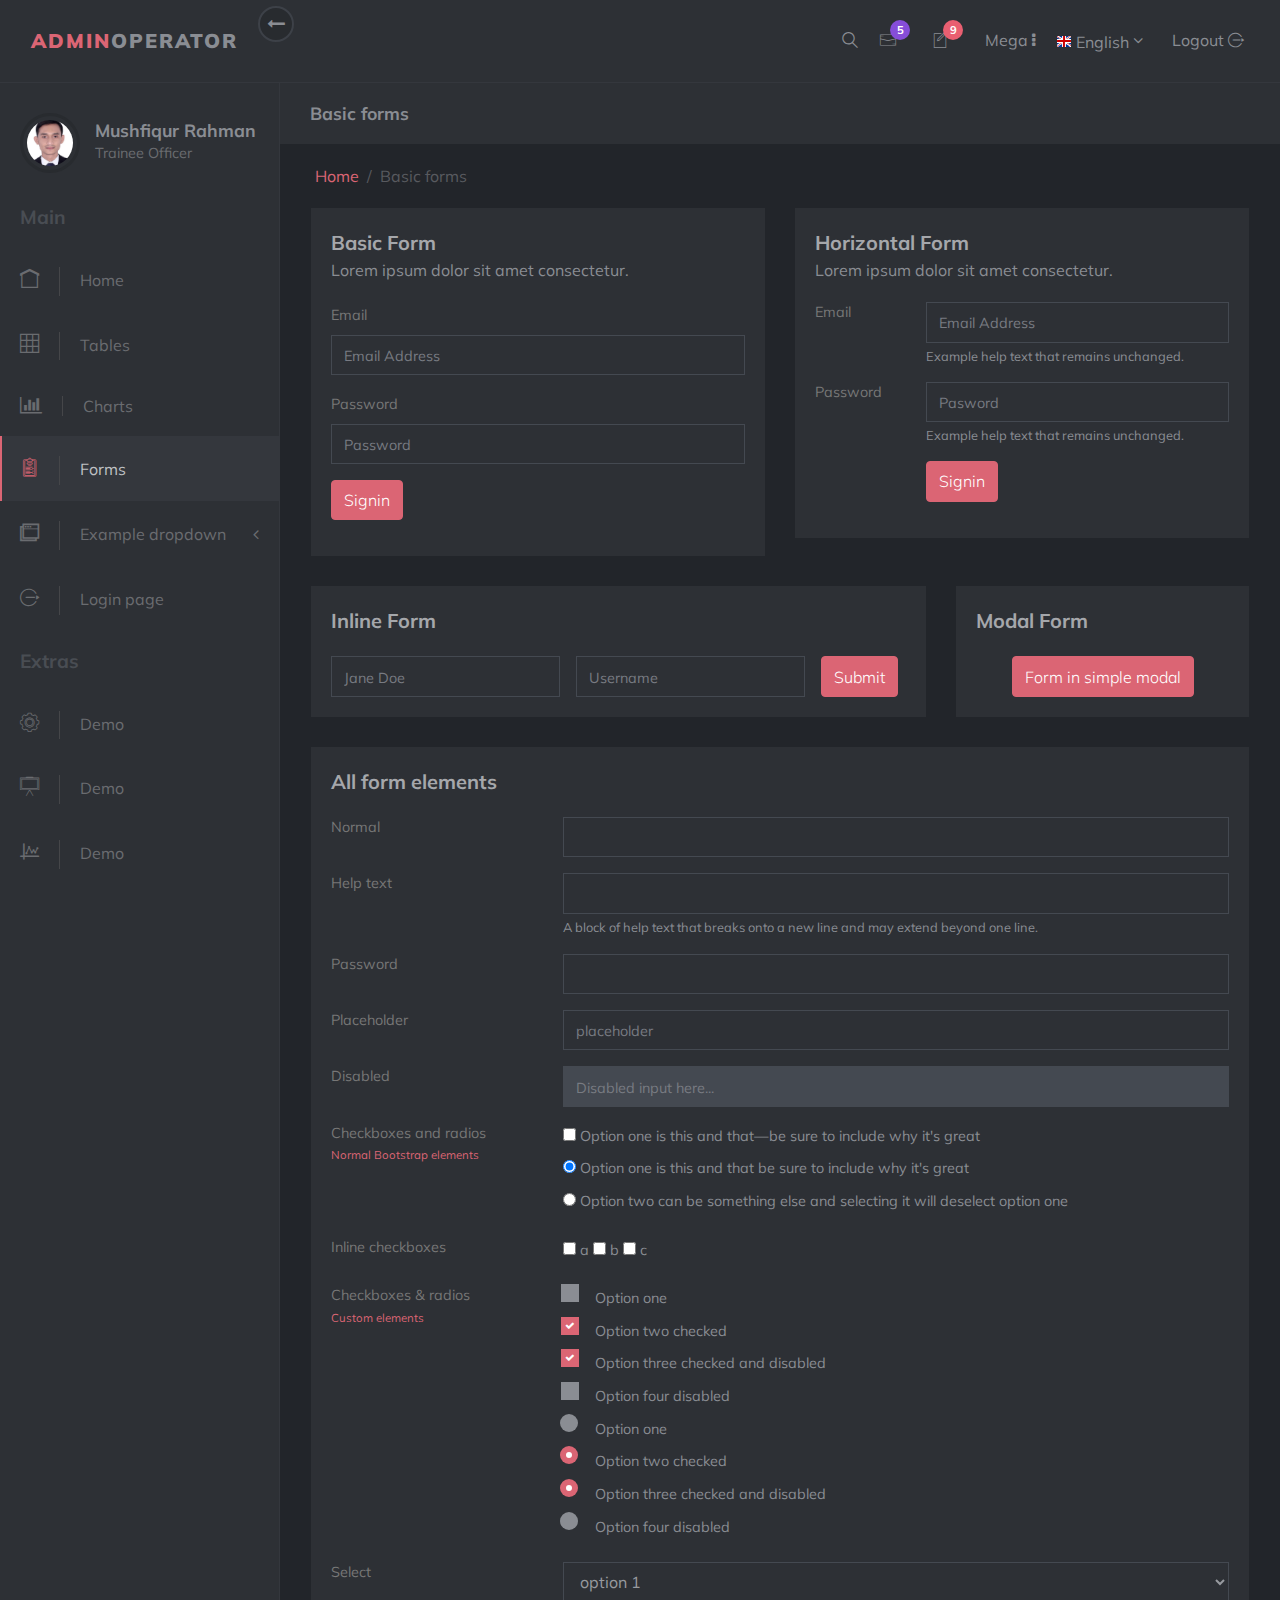
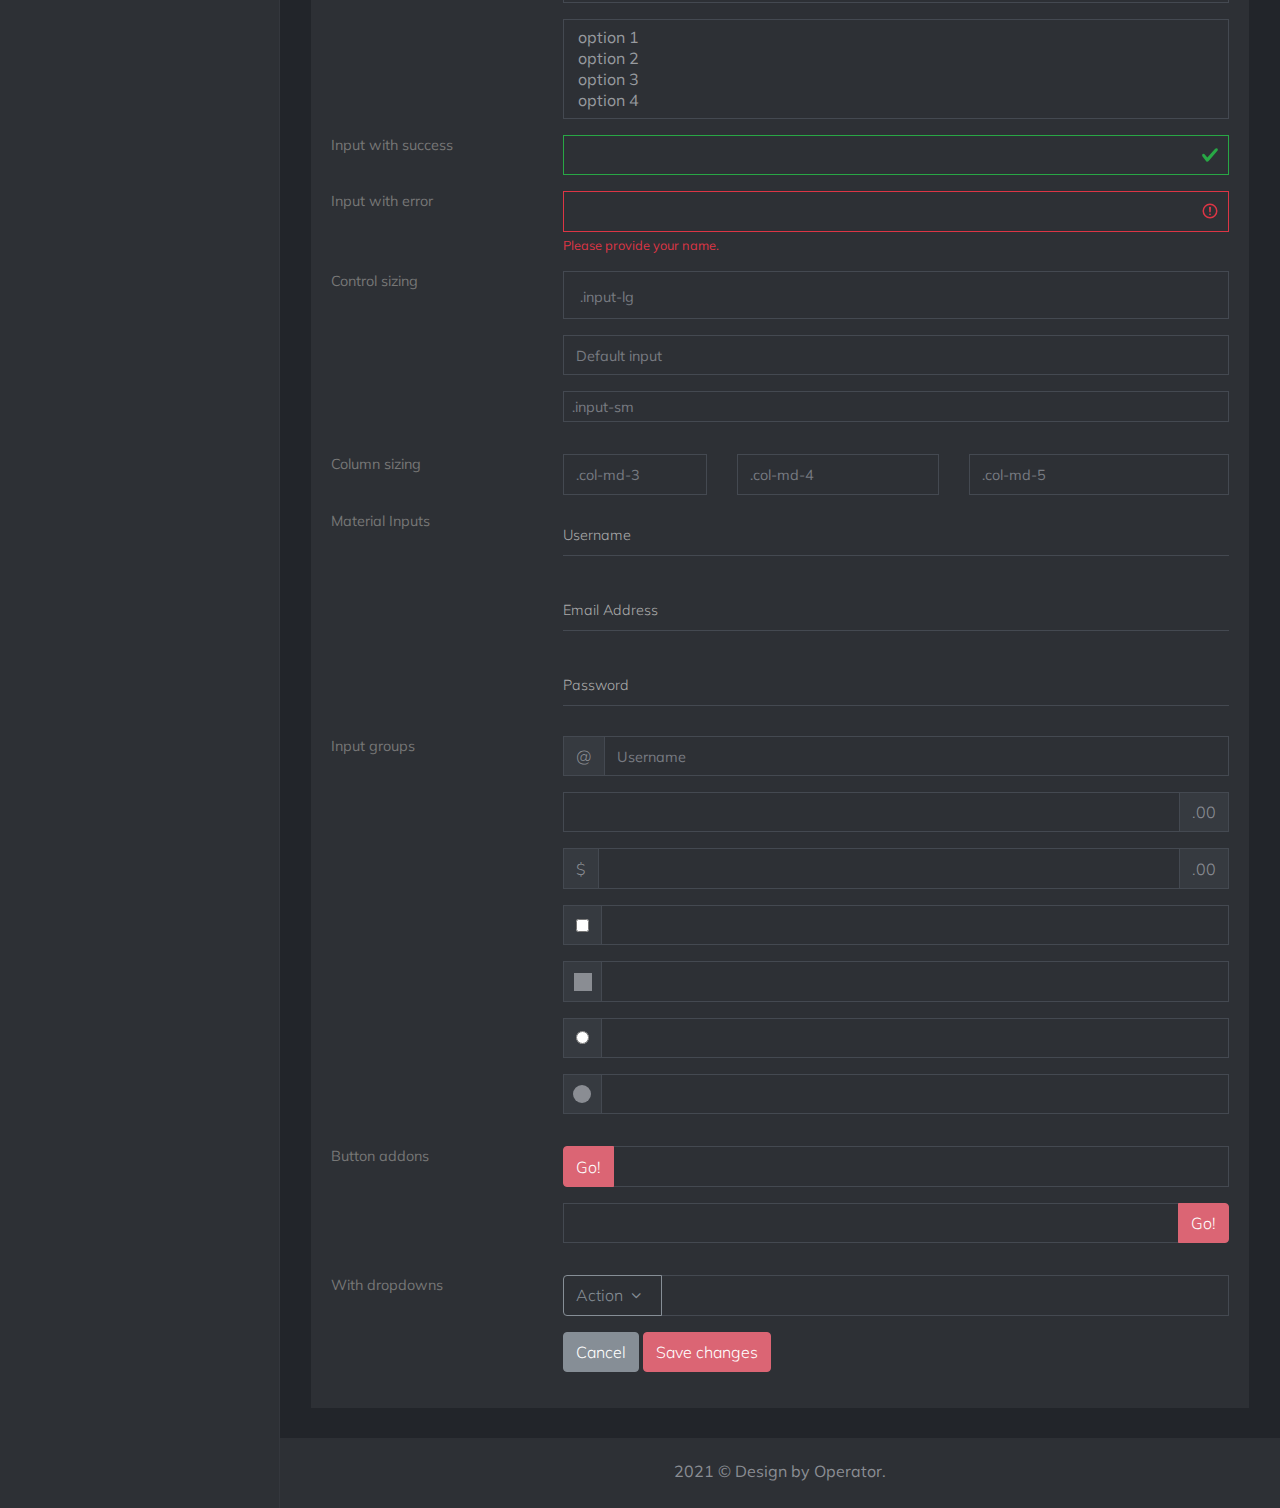
==== forms.html @ 70034b1f "Inital Commit" ====
<!DOCTYPE html>
<html>
  <head> 
    <meta charset="utf-8">
    <meta http-equiv="X-UA-Compatible" content="IE=edge">
    <title>Admin Panel By Operator</title>
    <meta name="description" content="">
    <meta name="viewport" content="width=device-width, initial-scale=1">
    <meta name="robots" content="all,follow">
    <!-- Bootstrap CSS-->
    <link rel="stylesheet" href="vendor/bootstrap/css/bootstrap.min.css">
    <!-- Font Awesome CSS-->
    <link rel="stylesheet" href="vendor/font-awesome/css/font-awesome.min.css">
    <!-- Custom Font Icons CSS-->
    <link rel="stylesheet" href="css/font.css">
    <!-- Google fonts - Muli-->
    <link rel="stylesheet" href="https://fonts.googleapis.com/css?family=Muli:300,400,700">
    <!-- theme stylesheet-->
    <link rel="stylesheet" href="css/style.default.css" id="theme-stylesheet">
    <!-- Custom stylesheet - for your changes-->
    <link rel="stylesheet" href="css/custom.css">
    <!-- Favicon-->
    <link rel="shortcut icon" href="img/favicon.ico">
    <!-- Tweaks for older IEs--><!--[if lt IE 9]>
        <script src="https://oss.maxcdn.com/html5shiv/3.7.3/html5shiv.min.js"></script>
        <script src="https://oss.maxcdn.com/respond/1.4.2/respond.min.js"></script><![endif]-->
  </head>
  <body>
    <header class="header">   
      <nav class="navbar navbar-expand-lg">
        <div class="search-panel">
          <div class="search-inner d-flex align-items-center justify-content-center">
            <div class="close-btn">Close <i class="fa fa-close"></i></div>
            <form id="searchForm" action="#">
              <div class="form-group">
                <input type="search" name="search" placeholder="What are you searching for...">
                <button type="submit" class="submit">Search</button>
              </div>
            </form>
          </div>
        </div>
        <div class="container-fluid d-flex align-items-center justify-content-between">
          <div class="navbar-header">
            <!-- Navbar Header--><a href="index.html" class="navbar-brand">
              <div class="brand-text brand-big visible text-uppercase"><strong class="text-primary">Admin</strong><strong>Operator</strong></div>
              <div class="brand-text brand-sm"><strong class="text-primary">D</strong><strong>A</strong></div></a>
            <!-- Sidebar Toggle Btn-->
            <button class="sidebar-toggle"><i class="fa fa-long-arrow-left"></i></button>
          </div>
          <div class="right-menu list-inline no-margin-bottom">    
            <div class="list-inline-item"><a href="#" class="search-open nav-link"><i class="icon-magnifying-glass-browser"></i></a></div>
            <div class="list-inline-item dropdown"><a id="navbarDropdownMenuLink1" href="#" data-toggle="dropdown" aria-haspopup="true" aria-expanded="false" class="nav-link messages-toggle"><i class="icon-email"></i><span class="badge dashbg-1">5</span></a>
              <div aria-labelledby="navbarDropdownMenuLink1" class="dropdown-menu messages"><a href="#" class="dropdown-item message d-flex align-items-center">
                  <div class="profile"><img src="img/avatar-3.jpg" alt="..." class="img-fluid">
                    <div class="status online"></div>
                  </div>
                  <div class="content">   <strong class="d-block">Nadia Halsey</strong><span class="d-block">lorem ipsum dolor sit amit</span><small class="date d-block">9:30am</small></div></a><a href="#" class="dropdown-item message d-flex align-items-center">
                  <div class="profile"><img src="img/avatar-2.jpg" alt="..." class="img-fluid">
                    <div class="status away"></div>
                  </div>
                  <div class="content">   <strong class="d-block">Peter Ramsy</strong><span class="d-block">lorem ipsum dolor sit amit</span><small class="date d-block">7:40am</small></div></a><a href="#" class="dropdown-item message d-flex align-items-center">
                  <div class="profile"><img src="img/avatar-1.jpg" alt="..." class="img-fluid">
                    <div class="status busy"></div>
                  </div>
                  <div class="content">   <strong class="d-block">Sam Kaheil</strong><span class="d-block">lorem ipsum dolor sit amit</span><small class="date d-block">6:55am</small></div></a><a href="#" class="dropdown-item message d-flex align-items-center">
                  <div class="profile"><img src="img/avatar-5.jpg" alt="..." class="img-fluid">
                    <div class="status offline"></div>
                  </div>
                  <div class="content">   <strong class="d-block">Sara Wood</strong><span class="d-block">lorem ipsum dolor sit amit</span><small class="date d-block">10:30pm</small></div></a><a href="#" class="dropdown-item text-center message"> <strong>See All Messages <i class="fa fa-angle-right"></i></strong></a></div>
            </div>
            <!-- Tasks-->
            <div class="list-inline-item dropdown"><a id="navbarDropdownMenuLink2" href="#" data-toggle="dropdown" aria-haspopup="true" aria-expanded="false" class="nav-link tasks-toggle"><i class="icon-new-file"></i><span class="badge dashbg-3">9</span></a>
              <div aria-labelledby="navbarDropdownMenuLink2" class="dropdown-menu tasks-list"><a href="#" class="dropdown-item">
                  <div class="text d-flex justify-content-between"><strong>Task 1</strong><span>40% complete</span></div>
                  <div class="progress">
                    <div role="progressbar" style="width: 40%" aria-valuenow="40" aria-valuemin="0" aria-valuemax="100" class="progress-bar dashbg-1"></div>
                  </div></a><a href="#" class="dropdown-item">
                  <div class="text d-flex justify-content-between"><strong>Task 2</strong><span>20% complete</span></div>
                  <div class="progress">
                    <div role="progressbar" style="width: 20%" aria-valuenow="20" aria-valuemin="0" aria-valuemax="100" class="progress-bar dashbg-3"></div>
                  </div></a><a href="#" class="dropdown-item">
                  <div class="text d-flex justify-content-between"><strong>Task 3</strong><span>70% complete</span></div>
                  <div class="progress">
                    <div role="progressbar" style="width: 70%" aria-valuenow="70" aria-valuemin="0" aria-valuemax="100" class="progress-bar dashbg-2"></div>
                  </div></a><a href="#" class="dropdown-item">
                  <div class="text d-flex justify-content-between"><strong>Task 4</strong><span>30% complete</span></div>
                  <div class="progress">
                    <div role="progressbar" style="width: 30%" aria-valuenow="30" aria-valuemin="0" aria-valuemax="100" class="progress-bar dashbg-4"></div>
                  </div></a><a href="#" class="dropdown-item">
                  <div class="text d-flex justify-content-between"><strong>Task 5</strong><span>65% complete</span></div>
                  <div class="progress">
                    <div role="progressbar" style="width: 65%" aria-valuenow="65" aria-valuemin="0" aria-valuemax="100" class="progress-bar dashbg-1"></div>
                  </div></a><a href="#" class="dropdown-item text-center"> <strong>See All Tasks <i class="fa fa-angle-right"></i></strong></a>
              </div>
            </div>
            <!-- Tasks end-->
            <!-- Megamenu-->
            <div class="list-inline-item dropdown menu-large"><a href="#" data-toggle="dropdown" class="nav-link">Mega <i class="fa fa-ellipsis-v"></i></a>
              <div class="dropdown-menu megamenu">
                <div class="row">
                  <div class="col-lg-3 col-md-6"><strong class="text-uppercase">Elements Heading</strong>
                    <ul class="list-unstyled mb-3">
                      <li><a href="#">Lorem ipsum dolor</a></li>
                      <li><a href="#">Sed ut perspiciatis</a></li>
                      <li><a href="#">Voluptatum deleniti</a></li>
                      <li><a href="#">At vero eos</a></li>
                      <li><a href="#">Consectetur adipiscing</a></li>
                      <li><a href="#">Duis aute irure</a></li>
                      <li><a href="#">Necessitatibus saepe</a></li>
                      <li><a href="#">Maiores alias</a></li>
                    </ul>
                  </div>
                  <div class="col-lg-3 col-md-6"><strong class="text-uppercase">Elements Heading</strong>
                    <ul class="list-unstyled mb-3">
                      <li><a href="#">Lorem ipsum dolor</a></li>
                      <li><a href="#">Sed ut perspiciatis</a></li>
                      <li><a href="#">Voluptatum deleniti</a></li>
                      <li><a href="#">At vero eos</a></li>
                      <li><a href="#">Consectetur adipiscing</a></li>
                      <li><a href="#">Duis aute irure</a></li>
                      <li><a href="#">Necessitatibus saepe</a></li>
                      <li><a href="#">Maiores alias</a></li>
                    </ul>
                  </div>
                  <div class="col-lg-3 col-md-6"><strong class="text-uppercase">Elements Heading</strong>
                    <ul class="list-unstyled mb-3">
                      <li><a href="#">Lorem ipsum dolor</a></li>
                      <li><a href="#">Sed ut perspiciatis</a></li>
                      <li><a href="#">Voluptatum deleniti</a></li>
                      <li><a href="#">At vero eos</a></li>
                      <li><a href="#">Consectetur adipiscing</a></li>
                      <li><a href="#">Duis aute irure</a></li>
                      <li><a href="#">Necessitatibus saepe</a></li>
                      <li><a href="#">Maiores alias</a></li>
                    </ul>
                  </div>
                  <div class="col-lg-3 col-md-6"><strong class="text-uppercase">Elements Heading</strong>
                    <ul class="list-unstyled mb-3">
                      <li><a href="#">Lorem ipsum dolor</a></li>
                      <li><a href="#">Sed ut perspiciatis</a></li>
                      <li><a href="#">Voluptatum deleniti</a></li>
                      <li><a href="#">At vero eos</a></li>
                      <li><a href="#">Consectetur adipiscing</a></li>
                      <li><a href="#">Duis aute irure</a></li>
                      <li><a href="#">Necessitatibus saepe</a></li>
                      <li><a href="#">Maiores alias</a></li>
                    </ul>
                  </div>
                </div>
                <div class="row megamenu-buttons text-center">
                  <div class="col-lg-2 col-md-4"><a href="#" class="d-block megamenu-button-link dashbg-1"><i class="fa fa-clock-o"></i><strong>Demo 1</strong></a></div>
                  <div class="col-lg-2 col-md-4"><a href="#" class="d-block megamenu-button-link dashbg-2"><i class="fa fa-clock-o"></i><strong>Demo 2</strong></a></div>
                  <div class="col-lg-2 col-md-4"><a href="#" class="d-block megamenu-button-link dashbg-3"><i class="fa fa-clock-o"></i><strong>Demo 3</strong></a></div>
                  <div class="col-lg-2 col-md-4"><a href="#" class="d-block megamenu-button-link dashbg-4"><i class="fa fa-clock-o"></i><strong>Demo 4</strong></a></div>
                  <div class="col-lg-2 col-md-4"><a href="#" class="d-block megamenu-button-link bg-danger"><i class="fa fa-clock-o"></i><strong>Demo 5</strong></a></div>
                  <div class="col-lg-2 col-md-4"><a href="#" class="d-block megamenu-button-link bg-info"><i class="fa fa-clock-o"></i><strong>Demo 6</strong></a></div>
                </div>
              </div>
            </div>
            <!-- Megamenu end     -->
            <!-- Languages dropdown    -->
            <div class="list-inline-item dropdown"><a id="languages" rel="nofollow" data-target="#" href="#" data-toggle="dropdown" aria-haspopup="true" aria-expanded="false" class="nav-link language dropdown-toggle"><img src="img/flags/16/GB.png" alt="English"><span class="d-none d-sm-inline-block">English</span></a>
              <div aria-labelledby="languages" class="dropdown-menu"><a rel="nofollow" href="#" class="dropdown-item"> <img src="img/flags/16/DE.png" alt="English" class="mr-2"><span>German</span></a><a rel="nofollow" href="#" class="dropdown-item"> <img src="img/flags/16/FR.png" alt="English" class="mr-2"><span>French  </span></a></div>
            </div>
            <!-- Log out               -->
            <div class="list-inline-item logout">                   <a id="logout" href="login.html" class="nav-link"> <span class="d-none d-sm-inline">Logout </span><i class="icon-logout"></i></a></div>
          </div>
        </div>
      </nav>
    </header>
    <div class="d-flex align-items-stretch">
      <!-- Sidebar Navigation-->
      <nav id="sidebar">
        <!-- Sidebar Header-->
        <div class="sidebar-header d-flex align-items-center">
          <div class="avatar"><img src="img/avatar-6.jpg" alt="..." class="img-fluid rounded-circle"></div>
          <div class="title">
            <h1 class="h5">Mushfiqur Rahman</h1>
            <p>Trainee Officer</p>
          </div>
        </div>
        <!-- Sidebar Navidation Menus--><span class="heading">Main</span>
        <ul class="list-unstyled">
          <li><a href="index.html"> <i class="icon-home"></i>Home </a></li>
          <li><a href="tables.html"> <i class="icon-grid"></i>Tables </a></li>
          <li><a href="charts.html"> <i class="fa fa-bar-chart"></i>Charts </a></li>
          <li class="active"><a href="forms.html"> <i class="icon-padnote"></i>Forms </a></li>
          <li><a href="#exampledropdownDropdown" aria-expanded="false" data-toggle="collapse"> <i class="icon-windows"></i>Example dropdown </a>
            <ul id="exampledropdownDropdown" class="collapse list-unstyled ">
              <li><a href="#">Page</a></li>
              <li><a href="#">Page</a></li>
              <li><a href="#">Page</a></li>
            </ul>
          </li>
          <li><a href="login.html"> <i class="icon-logout"></i>Login page </a></li>
        </ul><span class="heading">Extras</span>
        <ul class="list-unstyled">
          <li> <a href="#"> <i class="icon-settings"></i>Demo </a></li>
          <li> <a href="#"> <i class="icon-writing-whiteboard"></i>Demo </a></li>
          <li> <a href="#"> <i class="icon-chart"></i>Demo </a></li>
        </ul>
      </nav>
      <!-- Sidebar Navigation end-->
      <div class="page-content">
        <!-- Page Header-->
        <div class="page-header no-margin-bottom">
          <div class="container-fluid">
            <h2 class="h5 no-margin-bottom">Basic forms</h2>
          </div>
        </div>
        <!-- Breadcrumb-->
        <div class="container-fluid">
          <ul class="breadcrumb">
            <li class="breadcrumb-item"><a href="index.html">Home</a></li>
            <li class="breadcrumb-item active">Basic forms        </li>
          </ul>
        </div>
        <section class="no-padding-top">
          <div class="container-fluid">
            <div class="row">
              <!-- Basic Form-->
              <div class="col-lg-6">
                <div class="block">
                  <div class="title"><strong class="d-block">Basic Form</strong><span class="d-block">Lorem ipsum dolor sit amet consectetur.</span></div>
                  <div class="block-body">
                    <form>
                      <div class="form-group">
                        <label class="form-control-label">Email</label>
                        <input type="email" placeholder="Email Address" class="form-control">
                      </div>
                      <div class="form-group">       
                        <label class="form-control-label">Password</label>
                        <input type="password" placeholder="Password" class="form-control">
                      </div>
                      <div class="form-group">       
                        <input type="submit" value="Signin" class="btn btn-primary">
                      </div>
                    </form>
                  </div>
                </div>
              </div>
              <!-- Horizontal Form-->
              <div class="col-lg-6">
                <div class="block">
                  <div class="title"><strong class="d-block">Horizontal Form</strong><span class="d-block">Lorem ipsum dolor sit amet consectetur.</span></div>
                  <div class="block-body">
                    <form class="form-horizontal">
                      <div class="form-group row">
                        <label class="col-sm-3 form-control-label">Email</label>
                        <div class="col-sm-9">
                          <input id="inputHorizontalSuccess" type="email" placeholder="Email Address" class="form-control form-control-success"><small class="form-text">Example help text that remains unchanged.</small>
                        </div>
                      </div>
                      <div class="form-group row">
                        <label class="col-sm-3 form-control-label">Password</label>
                        <div class="col-sm-9">
                          <input id="inputHorizontalWarning" type="password" placeholder="Pasword" class="form-control form-control-warning"><small class="form-text">Example help text that remains unchanged.</small>
                        </div>
                      </div>
                      <div class="form-group row">       
                        <div class="col-sm-9 offset-sm-3">
                          <input type="submit" value="Signin" class="btn btn-primary">
                        </div>
                      </div>
                    </form>
                  </div>
                </div>
              </div>
              <!-- Inline Form-->
              <div class="col-lg-8">                           
                <div class="block">
                  <div class="title"><strong>Inline Form</strong></div>
                  <div class="block-body">
                    <form class="form-inline">
                      <div class="form-group">
                        <label for="inlineFormInput" class="sr-only">Name</label>
                        <input id="inlineFormInput" type="text" placeholder="Jane Doe" class="mr-sm-3 form-control">
                      </div>
                      <div class="form-group">
                        <label for="inlineFormInputGroup" class="sr-only">Username</label>
                        <input id="inlineFormInputGroup" type="text" placeholder="Username" class="mr-sm-3 form-control form-control">
                      </div>
                      <div class="form-group">
                        <input type="submit" value="Submit" class="btn btn-primary">
                      </div>
                    </form>
                  </div>
                </div>
              </div>
              <!-- Modal Form-->
              <div class="col-lg-4">
                <div class="block">
                  <div class="title"><strong>Modal Form</strong></div>
                  <div class="block-body text-center">
                    <button type="button" data-toggle="modal" data-target="#myModal" class="btn btn-primary">Form in simple modal </button>
                    <!-- Modal-->
                    <div id="myModal" tabindex="-1" role="dialog" aria-labelledby="exampleModalLabel" aria-hidden="true" class="modal fade text-left">
                      <div role="document" class="modal-dialog">
                        <div class="modal-content">
                          <div class="modal-header"><strong id="exampleModalLabel" class="modal-title">Signin Modal</strong>
                            <button type="button" data-dismiss="modal" aria-label="Close" class="close"><span aria-hidden="true">×</span></button>
                          </div>
                          <div class="modal-body">
                            <p>Lorem ipsum dolor sit amet consectetur.</p>
                            <form>
                              <div class="form-group">
                                <label>Email</label>
                                <input type="email" placeholder="Email Address" class="form-control">
                              </div>
                              <div class="form-group">       
                                <label>Password</label>
                                <input type="password" placeholder="Password" class="form-control">
                              </div>
                              <div class="form-group">       
                                <input type="submit" value="Signin" class="btn btn-primary">
                              </div>
                            </form>
                          </div>
                          <div class="modal-footer">
                            <button type="button" data-dismiss="modal" class="btn btn-secondary">Close</button>
                            <button type="button" class="btn btn-primary">Save changes</button>
                          </div>
                        </div>
                      </div>
                    </div>
                  </div>
                </div>
              </div>
              <!-- Form Elements -->
              <div class="col-lg-12">
                <div class="block">
                  <div class="title"><strong>All form elements</strong></div>
                  <div class="block-body">
                    <form class="form-horizontal">
                      <div class="form-group row">
                        <label class="col-sm-3 form-control-label">Normal</label>
                        <div class="col-sm-9">
                          <input type="text" class="form-control">
                        </div>
                      </div>
                      <div class="line"></div>
                      <div class="form-group row">
                        <label class="col-sm-3 form-control-label">Help text</label>
                        <div class="col-sm-9">
                          <input type="text" class="form-control"><small class="help-block-none">A block of help text that breaks onto a new line and may extend beyond one line.</small>
                        </div>
                      </div>
                      <div class="line"></div>
                      <div class="form-group row">
                        <label class="col-sm-3 form-control-label">Password</label>
                        <div class="col-sm-9">
                          <input type="password" name="password" class="form-control">
                        </div>
                      </div>
                      <div class="line"></div>
                      <div class="form-group row">
                        <label class="col-sm-3 form-control-label">Placeholder</label>
                        <div class="col-sm-9">
                          <input type="text" placeholder="placeholder" class="form-control">
                        </div>
                      </div>
                      <div class="line"></div>
                      <div class="form-group row">
                        <label class="col-sm-3 form-control-label">Disabled</label>
                        <div class="col-sm-9">
                          <input type="text" disabled="" placeholder="Disabled input here..." class="form-control">
                        </div>
                      </div>
                      <div class="line"></div>
                      <div class="form-group row">
                        <label class="col-sm-3 form-control-label">Checkboxes and radios <br><small class="text-primary">Normal Bootstrap elements</small></label>
                        <div class="col-sm-9">
                          <div>
                            <input id="option" type="checkbox" value="">
                            <label for="option">Option one is this and that—be sure to include why it's great</label>
                          </div>
                          <div>
                            <input id="optionsRadios1" type="radio" checked="" value="option1" name="optionsRadios">
                            <label for="optionsRadios1">Option one is this and that be sure to include why it's great</label>
                          </div>
                          <div>
                            <input id="optionsRadios2" type="radio" value="option2" name="optionsRadios">
                            <label for="optionsRadios2">Option two can be something else and selecting it will deselect option one</label>
                          </div>
                        </div>
                      </div>
                      <div class="line"></div>
                      <div class="form-group row">
                        <label class="col-sm-3 form-control-label">Inline checkboxes</label>
                        <div class="col-sm-9">
                          <label class="checkbox-inline">
                            <input id="inlineCheckbox1" type="checkbox" value="option1"> a
                          </label>
                          <label class="checkbox-inline">
                            <input id="inlineCheckbox2" type="checkbox" value="option2"> b
                          </label>
                          <label class="checkbox-inline">
                            <input id="inlineCheckbox3" type="checkbox" value="option3"> c
                          </label>
                        </div>
                      </div>
                      <div class="line"></div>
                      <div class="form-group row">
                        <label class="col-sm-3 form-control-label">Checkboxes &amp; radios <br><small class="text-primary">Custom elements</small></label>
                        <div class="col-sm-9">
                          <div class="i-checks">
                            <input id="checkboxCustom1" type="checkbox" value="" class="checkbox-template">
                            <label for="checkboxCustom1">Option one</label>
                          </div>
                          <div class="i-checks">
                            <input id="checkboxCustom2" type="checkbox" value="" checked="" class="checkbox-template">
                            <label for="checkboxCustom2">Option two checked</label>
                          </div>
                          <div class="i-checks">
                            <input id="checkboxCustom" type="checkbox" value="" disabled="" checked="" class="checkbox-template">
                            <label for="checkboxCustom">Option three checked and disabled</label>
                          </div>
                          <div class="i-checks">
                            <input id="checkboxCustom3" type="checkbox" value="" disabled="" class="checkbox-template">
                            <label for="checkboxCustom3">Option four disabled</label>
                          </div>
                          <div class="i-checks">
                            <input id="radioCustom1" type="radio" value="option1" name="a" class="radio-template">
                            <label for="radioCustom1">Option one</label>
                          </div>
                          <div class="i-checks">
                            <input id="radioCustom2" type="radio" checked="" value="option2" name="a" class="radio-template">
                            <label for="radioCustom2">Option two checked</label>
                          </div>
                          <div class="i-checks">
                            <input id="radioCustom3" type="radio" disabled="" checked="" value="option2" class="radio-template">
                            <label for="radioCustom3">Option three checked and disabled</label>
                          </div>
                          <div class="i-checks">
                            <input id="radioCustom4" type="radio" disabled="" name="a" class="radio-template">
                            <label for="radioCustom4">Option four disabled</label>
                          </div>
                        </div>
                      </div>
                      <div class="line"></div>
                      <div class="form-group row">
                        <label class="col-sm-3 form-control-label">Select</label>
                        <div class="col-sm-9">
                          <select name="account" class="form-control mb-3 mb-3">
                            <option>option 1</option>
                            <option>option 2</option>
                            <option>option 3</option>
                            <option>option 4</option>
                          </select>
                        </div>
                        <div class="col-sm-9 ml-auto">
                          <select multiple="" class="form-control">
                            <option>option 1</option>
                            <option>option 2</option>
                            <option>option 3</option>
                            <option>option 4</option>
                          </select>
                        </div>
                      </div>
                      <div class="line"></div>
                      <div class="form-group row has-success">
                        <label class="col-sm-3 form-control-label">Input with success</label>
                        <div class="col-sm-9">
                          <input type="text" class="form-control is-valid">
                        </div>
                      </div>
                      <div class="line"></div>
                      <div class="form-group row has-danger">
                        <label class="col-sm-3 form-control-label">Input with error</label>
                        <div class="col-sm-9">
                          <input type="text" class="form-control is-invalid">
                          <div class="invalid-feedback">Please provide your name.</div>
                        </div>
                      </div>
                      <div class="line"></div>
                      <div class="form-group row">
                        <label class="col-sm-3 form-control-label">Control sizing</label>
                        <div class="col-sm-9">
                          <div class="form-group">
                            <input type="text" placeholder=".input-lg" class="form-control form-control-lg">
                          </div>
                          <div class="form-group">
                            <input type="text" placeholder="Default input" class="form-control">
                          </div>
                          <div class="form-group">
                            <input type="text" placeholder=".input-sm" class="form-control form-control-sm">
                          </div>
                        </div>
                      </div>
                      <div class="line"></div>
                      <div class="form-group row">
                        <label class="col-sm-3 form-control-label">Column sizing</label>
                        <div class="col-sm-9">
                          <div class="row">
                            <div class="col-md-3">
                              <input type="text" placeholder=".col-md-3" class="form-control">
                            </div>
                            <div class="col-md-4">
                              <input type="text" placeholder=".col-md-4" class="form-control">
                            </div>
                            <div class="col-md-5">
                              <input type="text" placeholder=".col-md-5" class="form-control">
                            </div>
                          </div>
                        </div>
                      </div>
                      <div class="line"> </div>
                      <div class="row">
                        <label class="col-sm-3 form-control-label">Material Inputs</label>
                        <div class="col-sm-9">
                          <div class="form-group-material">
                            <input id="register-username" type="text" name="registerUsername" required class="input-material">
                            <label for="register-username" class="label-material">Username</label>
                          </div>
                          <div class="form-group-material">
                            <input id="register-email" type="email" name="registerEmail" required class="input-material">
                            <label for="register-email" class="label-material">Email Address      </label>
                          </div>
                          <div class="form-group-material">
                            <input id="register-password" type="password" name="registerPassword" required class="input-material">
                            <label for="register-password" class="label-material">Password        </label>
                          </div>
                        </div>
                      </div>
                      <div class="line"></div>
                      <div class="form-group row">
                        <label class="col-sm-3 form-control-label">Input groups</label>
                        <div class="col-sm-9">
                          <div class="form-group">
                            <div class="input-group">
                              <div class="input-group-prepend"><span class="input-group-text">@</span></div>
                              <input type="text" placeholder="Username" class="form-control">
                            </div>
                          </div>
                          <div class="form-group">
                            <div class="input-group">
                              <input type="text" class="form-control">
                              <div class="input-group-append"><span class="input-group-text">.00</span></div>
                            </div>
                          </div>
                          <div class="form-group">
                            <div class="input-group">
                              <div class="input-group-prepend"><span class="input-group-text">$</span></div>
                              <input type="text" class="form-control">
                              <div class="input-group-append"><span class="input-group-text">.00</span></div>
                            </div>
                          </div>
                          <div class="form-group">
                            <div class="input-group">
                              <div class="input-group-prepend">
                                <div class="input-group-text">
                                  <input type="checkbox">
                                </div>
                              </div>
                              <input type="text" class="form-control">
                            </div>
                          </div>
                          <div class="form-group">
                            <div class="input-group">
                              <div class="input-group-prepend">
                                <div class="input-group-text">
                                  <input type="checkbox" class="checkbox-template">
                                </div>
                              </div>
                              <input type="text" class="form-control">
                            </div>
                          </div>
                          <div class="form-group">
                            <div class="input-group">
                              <div class="input-group-prepend">
                                <div class="input-group-text">
                                  <input type="radio">
                                </div>
                              </div>
                              <input type="text" class="form-control">
                            </div>
                          </div>
                          <div class="form-group">
                            <div class="input-group">
                              <div class="input-group-prepend">
                                <div class="input-group-text">
                                  <input type="radio" class="radio-template">
                                </div>
                              </div>
                              <input type="text" class="form-control">
                            </div>
                          </div>
                        </div>
                      </div>
                      <div class="line"></div>
                      <div class="form-group row">
                        <label class="col-sm-3 form-control-label">Button addons</label>
                        <div class="col-sm-9">
                          <div class="form-group">
                            <div class="input-group">
                              <div class="input-group-prepend">
                                <button type="button" class="btn btn-primary">Go!</button>
                              </div>
                              <input type="text" class="form-control">
                            </div>
                          </div>
                          <div class="form-group">
                            <div class="input-group">
                              <input type="text" class="form-control">
                              <div class="input-group-append">
                                <button type="button" class="btn btn-primary">Go!</button>
                              </div>
                            </div>
                          </div>
                        </div>
                      </div>
                      <div class="line"></div>
                      <div class="form-group row">
                        <label class="col-sm-3 form-control-label">With dropdowns</label>
                        <div class="col-sm-9">
                          <div class="input-group">
                            <div class="input-group-prepend">
                              <button data-toggle="dropdown" type="button" class="btn btn-outline-secondary dropdown-toggle">Action <span class="caret"></span></button>
                              <div class="dropdown-menu"><a href="#" class="dropdown-item">Action</a><a href="#" class="dropdown-item">Another action</a><a href="#" class="dropdown-item">Something else here</a>
                                <div class="dropdown-divider"></div><a href="#" class="dropdown-item">Separated link</a>
                              </div>
                            </div>
                            <input type="text" class="form-control">
                          </div>
                        </div>
                      </div>
                      <div class="line"></div>
                      <div class="form-group row">
                        <div class="col-sm-9 ml-auto">
                          <button type="submit" class="btn btn-secondary">Cancel</button>
                          <button type="submit" class="btn btn-primary">Save changes</button>
                        </div>
                      </div>
                    </form>
                  </div>
                </div>
              </div>
            </div>
          </div>
        </section>
        <footer class="footer">
          <div class="footer__block block no-margin-bottom">
            <div class="container-fluid text-center">
              <!-- Please do not remove the backlink to us unless you support us at https://bootstrapious.com/donate. It is part of the license conditions. Thank you for understanding :)-->
              <p class="no-margin-bottom">2021 &copy; Design by Operator.</p>
            </div>
          </div>
        </footer>
      </div>
    </div>
    <!-- JavaScript files-->
    <script src="vendor/jquery/jquery.min.js"></script>
    <script src="vendor/bootstrap/js/bootstrap.bundle.min.js"></script>
    <script src="vendor/jquery.cookie/jquery.cookie.js"> </script>
    <script src="vendor/chart.js/Chart.min.js"></script>
    <script src="vendor/jquery-validation/jquery.validate.min.js"></script>
    <script src="js/front.js"></script>
  </body>
</html>
---- css/font.css ----
@charset "UTF-8";

@font-face {
  font-family: "dark-dashboard";
  src:url("../fonts/dark-dashboard.eot");
  src:url("../fonts/dark-dashboard.eot?#iefix") format("embedded-opentype"),
    url("../fonts/dark-dashboard.woff") format("woff"),
    url("../fonts/dark-dashboard.ttf") format("truetype"),
    url("../fonts/dark-dashboard.svg#dark-dashboard") format("svg");
  font-weight: normal;
  font-style: normal;

}

[data-icon]:before {
  font-family: "dark-dashboard" !important;
  content: attr(data-icon);
  font-style: normal !important;
  font-weight: normal !important;
  font-variant: normal !important;
  text-transform: none !important;
  speak: none;
  line-height: 1;
  -webkit-font-smoothing: antialiased;
  -moz-osx-font-smoothing: grayscale;
}

[class^="icon-"]:before,
[class*=" icon-"]:before {
  font-family: "dark-dashboard" !important;
  font-style: normal !important;
  font-weight: normal !important;
  font-variant: normal !important;
  text-transform: none !important;
  speak: none;
  line-height: 1;
  -webkit-font-smoothing: antialiased;
  -moz-osx-font-smoothing: grayscale;
}

.icon-bars:before {
  content: "\61";
}
.icon-cloud:before {
  content: "\62";
}
.icon-computer:before {
  content: "\63";
}
.icon-contract:before {
  content: "\64";
}
.icon-controls:before {
  content: "\65";
}
.icon-dashboard:before {
  content: "\66";
}
.icon-email:before {
  content: "\67";
}
.icon-info:before {
  content: "\69";
}
.icon-layers:before {
  content: "\6a";
}
.icon-light-bulb:before {
  content: "\6b";
}
.icon-paper-and-pencil:before {
  content: "\6c";
}
.icon-pie-chart:before {
  content: "\6d";
}
.icon-pie-chart-1:before {
  content: "\6e";
}
.icon-presentation:before {
  content: "\6f";
}
.icon-settings:before {
  content: "\70";
}
.icon-settings-1:before {
  content: "\71";
}
.icon-three-cells:before {
  content: "\72";
}
.icon-writing-whiteboard:before {
  content: "\73";
}
.icon-magnifying-glass-browser:before {
  content: "\74";
}
.icon-new-file:before {
  content: "\75";
}
.icon-close:before {
  content: "\76";
}
.icon-flask:before {
  content: "\77";
}
.icon-grid:before {
  content: "\78";
}
.icon-picture:before {
  content: "\79";
}
.icon-website:before {
  content: "\7a";
}
.icon-line-chart:before {
  content: "\41";
}
.icon-log-out:before {
  content: "\42";
}
.icon-page:before {
  content: "\43";
}
.icon-log-out-1:before {
  content: "\44";
}
.icon-bill:before {
  content: "\45";
}
.icon-check:before {
  content: "\46";
}
.icon-list:before {
  content: "\47";
}
.icon-padnote:before {
  content: "\48";
}
.icon-pencil-case:before {
  content: "\49";
}
.icon-user:before {
  content: "\4a";
}
.icon-form-1:before {
  content: "\4b";
}
.icon-list-1:before {
  content: "\4c";
}
.icon-mail:before {
  content: "\4d";
}
.icon-presentation-1:before {
  content: "\4e";
}
.icon-logout:before {
  content: "\4f";
}
.icon-home:before {
  content: "\50";
}
.icon-windows:before {
  content: "\51";
}
.icon-chart:before {
  content: "\52";
}
.icon-repo-forked:before {
  content: "\68";
}
.icon-flow-branch:before {
  content: "\53";
}
.icon-user-outline:before {
  content: "\54";
}
.icon-user-1:before {
  content: "\55";
}
---- css/style.default.css ----
/*
==============================================================
==============================================================

Dark Admin Bootstrap Template by Bootstrapious.com

==============================================================
==============================================================
 */
/*
* ==========================================================
*     GENERAL STYLING 
* ==========================================================
*/
body {
  position: relative;
}

section {
  padding: 0 1rem;
}

a {
  -webkit-transition: all 0.3s;
  transition: all 0.3s;
  display: inline-block;
}

.dashtext-1 {
  color: #864DD9 !important;
}

.dashtext-2 {
  color: #CF53F9 !important;
}

.dashtext-3 {
  color: #e95f71 !important;
}

.dashtext-4 {
  color: #7127AC !important;
}

.dashbg-1 {
  background: #864DD9;
}

.dashbg-2 {
  background: #CF53F9;
}

.dashbg-3 {
  background: #e95f71;
}

.dashbg-4 {
  background: #7127AC;
}

.text-bold {
  font-weight: 700;
}

.text-small {
  font-size: 0.8rem;
}

.text-gray-light {
  color: #dee2e6;
}

.text-gray {
  color: #8a8d93;
}

.text-gray-dark {
  color: #6a6c70;
}

.text-black {
  color: #000;
}

.text-uppercase {
  letter-spacing: 0.1em;
}

.lh-2 {
  line-height: 2;
}

.list-group-item {
  border-right: 0;
  border-left: 0;
}

.list-group-item:first-child, .list-group-item:last-child {
  border-radius: 0;
}

.overflow-hidden {
  overflow: hidden;
}

.tile-link {
  position: absolute;
  cursor: pointer;
  width: 100%;
  height: 100%;
  left: 0;
  top: 0;
  z-index: 30;
}

p {
  line-height: 1.7;
}

button {
  cursor: pointer;
}

i,
span,
strong {
  display: inline-block;
}

input {
  outline: none;
}

pre {
  color: #8a8d93;
}

.dropdown-divider {
  border-top-color: #6a6c70;
}

.no-padding {
  padding: 0 !important;
}

.no-padding-top {
  padding-top: 0 !important;
}

.no-padding-bottom {
  padding-bottom: 0 !important;
}

.no-margin {
  margin: 0 !important;
}

.no-margin-top {
  margin-top: 0 !important;
}

.no-margin-bottom {
  margin-bottom: 0 !important;
}

.padding-top-sm {
  padding-top: 30px !important;
}

.padding-bottom-sm {
  padding-bottom: 30px !important;
}

.margin-top-sm {
  margin-top: 30px !important;
}

.margin-bottom-sm {
  margin-bottom: 30px !important;
}

.breadcrumb {
  background: none;
  padding: 20px 20px;
  margin-bottom: 0;
  color: #8a8d93;
}

.breadcrumb a {
  color: #DB6574;
  text-decoration: none !important;
}

.breadcrumb li.active {
  color: #585a5f;
}

.breadcrumb-item + .breadcrumb-item::before {
  color: #585a5f;
}

.block {
  padding: 20px;
  background: #2d3035;
  color: #8a8d93;
  margin-bottom: 30px;
}

.card {
  margin-bottom: 30px;
  -webkit-box-shadow: 2px 2px 2px rgba(0, 0, 0, 0.1), -1px 0 2px rgba(0, 0, 0, 0.05);
  box-shadow: 2px 2px 2px rgba(0, 0, 0, 0.1), -1px 0 2px rgba(0, 0, 0, 0.05);
}

.card-header h1,
.card-header h2,
.card-header h3,
.card-header h4,
.card-header h5,
.card-header h6 {
  margin-bottom: 0;
}

.page-content {
  position: relative;
  background: #22252a;
  min-height: 100vh;
  width: calc(100% - 280px);
  padding: 0;
  padding-bottom: 70px;
}

.page-content.active {
  width: 100%;
}

.page-header {
  padding: 20px 15px;
  background: #2d3035;
  color: #8a8d93;
  margin-bottom: 30px;
}

.footer {
  position: absolute;
  bottom: 0;
  width: 100%;
}

.footer .footer__block {
  min-height: 70px;
}

.dropdown-menu {
  -webkit-box-shadow: 2px 2px 2px rgba(0, 0, 0, 0.1), -1px -1px 2px rgba(0, 0, 0, 0.1);
  box-shadow: 2px 2px 2px rgba(0, 0, 0, 0.1), -1px -1px 2px rgba(0, 0, 0, 0.1);
  color: #8a8d93;
  font-size: 1rem;
  min-width: 200px;
  background: #2d3035;
  border-radius: 0;
  padding: 0;
  /*margin-top: 21px;*/
  border: 1px solid #393c43;
}

.dropdown-menu a {
  color: inherit;
}

.dropdown-menu a:hover {
  background: #DB6574;
  color: #fff;
}

.dropdown-toggle {
  background: none;
  outline: none;
  border-radius: 0;
}

.dropdown-toggle span.caret {
  color: #555;
}

.dropdown-toggle::after {
  border: none !important;
  content: '\f107';
  vertical-align: baseline;
  font-family: 'FontAwesome';
  margin-left: .25rem;
  margin-right: 0.5rem;
}

i[class*='icon-'] {
  -webkit-transform: translateY(2px);
  transform: translateY(2px);
}

.dropdown-menu a {
  padding: 10px 15px;
  font-size: 0.9rem;
  text-transform: none;
}

.dropdown-menu a:hover {
  color: #fff;
}

.dropdown-submenu {
  position: relative;
}

.dropdown-submenu > .dropdown-menu {
  top: 0;
  left: 100%;
  margin-top: -2px;
  font-size: 1rem;
}

.megamenu {
  width: 100%;
  padding: 40px 30px;
  margin-top: 0 !important;
  z-index: 1100 !important;
}

.megamenu strong {
  margin-bottom: 10px;
  display: block;
}

.megamenu ul {
  padding: 0;
  margin: 0;
}

.megamenu ul a {
  padding: 5px 0 !important;
  text-decoration: none;
  color: #555;
  font-size: 0.9em !important;
}

.megamenu ul a:hover {
  background: none;
  color: #DB6574 !important;
}

.megamenu .megamenu-buttons {
  color: #fff;
  margin-top: 40px;
}

.megamenu .megamenu-buttons .megamenu-button-link {
  padding: 20px !important;
  text-decoration: none;
  font-weight: 300;
}

.megamenu .megamenu-buttons .megamenu-button-link.dashbg-1:hover {
  background: #7838d5 !important;
}

.megamenu .megamenu-buttons .megamenu-button-link.dashbg-2:hover {
  background: #c83af8 !important;
}

.megamenu .megamenu-buttons .megamenu-button-link.dashbg-3:hover {
  background: #e6495d !important;
}

.megamenu .megamenu-buttons .megamenu-button-link.dashbg-4:hover {
  background: #632297 !important;
}

.block .title {
  margin-bottom: 20px;
}

.block .title strong:first-child {
  font-size: 1.25rem;
  color: #a5a7ab;
}

.block .title span:first-child {
  font-weight: 300;
  font-size: 0.95rem;
}

/*
* ==========================================================
*     NAVBAR
* ==========================================================
*/
nav.navbar {
  background: #2d3035;
  color: #8a8d93;
  padding-top: 20px;
  padding-bottom: 20px;
  border-bottom: 1px solid #34373d;
  z-index: 10;
}

nav.navbar .sidebar-toggle {
  width: 36px;
  height: 36px;
  line-height: 29px;
  text-align: center;
  border-radius: 50%;
  background: #282b2f;
  color: #8a8d93;
  font-size: 1.1rem;
  border: 2px solid #3d4148;
  outline: none;
  transform: translateY(-50%);
}

nav.navbar a {
  color: inherit;
}

nav.navbar .brand-text {
  display: none;
  font-weight: 700;
}

nav.navbar .brand-text.visible {
  display: block;
}

nav.navbar a.nav-link {
  padding: .5rem .3rem;
  position: relative;
}

nav.navbar a.nav-link .badge {
  width: 20px;
  height: 20px;
  line-height: 20px;
  color: #fff;
  text-align: center;
  border-radius: 50%;
  padding: 0;
  font-size: 0.7rem;
  position: absolute;
  top: 0;
  right: -10px;
}

nav.navbar .messages-toggle,
nav.navbar .tasks-toggle {
  margin-right: 15px;
}

nav.navbar .menu-large {
  position: static !important;
}

nav.navbar .search-panel {
  display: none;
}

nav.navbar .search-inner {
  width: 100vw;
  height: 100vh;
  position: fixed;
  top: 0;
  left: 0;
  background: rgba(45, 48, 53, 0.95);
  z-index: 9;
}

nav.navbar .search-inner .close-btn {
  position: absolute;
  top: 20px;
  right: 40px;
  font-size: 1.1em;
  font-weight: 400;
  cursor: pointer;
}

nav.navbar .search-inner form {
  width: 100%;
  max-width: 800px;
  padding: 20px;
}

nav.navbar .search-inner .form-group {
  position: relative;
}

nav.navbar .search-inner .submit {
  background: none;
  font-size: 2.3rem;
  position: absolute;
  right: 0;
  bottom: 0;
  color: #8a8d93;
  border: none;
  font-weight: 700 !important;
}

nav.navbar .search-inner input {
  background: none;
  width: 100%;
  font-size: 2rem;
  border: none;
  border-bottom: 1px solid #444951;
  color: #8a8d93;
}

nav.navbar .search-inner input::-moz-placeholder {
  font-family: "Muli", sans-serif;
  font-weight: 300 !important;
  color: #585a5f;
}

nav.navbar .search-inner input::-webkit-input-placeholder {
  font-family: "Muli", sans-serif;
  font-weight: 300 !important;
  color: #585a5f;
}

nav.navbar .search-inner input:-ms-input-placeholder {
  font-family: "Muli", sans-serif;
  font-weight: 300 !important;
  color: #585a5f;
}

nav.navbar .dropdown-menu {
  min-width: 300px;
  margin-top: 21px;
  left: auto;
  right: 0;
}

nav.navbar .messages a {
  padding: 15px !important;
}

nav.navbar .dropdown-item {
  padding: 1rem !important;
  border-bottom: 1px solid #393c43;
}

nav.navbar .dropdown-item:hover {
  background: #282b2f;
}

nav.navbar .dropdown-item:last-of-type {
  border-bottom: none;
}

nav.navbar .dropdown-item.message {
  color: #8a8d93;
  text-decoration: none;
}

nav.navbar .dropdown-item.message li:last-of-type a {
  border-bottom: none;
}

nav.navbar .dropdown-item.message .profile {
  width: 50px;
  height: 50px;
  border-radius: 50%;
  margin-right: 15px;
  position: relative;
}

nav.navbar .dropdown-item.message .profile img {
  width: 100%;
  height: 100%;
  border-radius: 50%;
}

nav.navbar .dropdown-item.message .profile .status {
  width: 12px;
  height: 12px;
  border-radius: 50%;
  border: 2px solid #fff;
  position: absolute;
  top: 2px;
  right: 2px;
}

nav.navbar .dropdown-item.message .profile .status.online {
  background: #28a745;
}

nav.navbar .dropdown-item.message .profile .status.away {
  background: #ffc107;
}

nav.navbar .dropdown-item.message .profile .status.busy {
  background: #dc3545;
}

nav.navbar .dropdown-item.message .profile .status.offline {
  background: #999;
}

nav.navbar .dropdown-item.message .content strong {
  font-size: 1rem;
}

nav.navbar .dropdown-item.message .content span {
  font-weight: 300;
  font-size: 0.85rem;
}

nav.navbar .dropdown-item.message .content .date {
  color: #70737a;
}

nav.navbar .tasks-list strong {
  font-size: 1rem;
}

nav.navbar .tasks-list span {
  font-size: 0.95rem;
}

nav.navbar .tasks-list .progress {
  height: 2px;
  margin-top: 10px;
  background: #444951;
}

nav.navbar a.language span {
  margin-left: .2rem;
  vertical-align: middle;
}

/* Navbar dropdown effect */
nav.navbar .dropdown .dropdown-menu {
  -webkit-transform: translateY(50px);
  transform: translateY(50px);
  -webkit-transition: all 0.3s ease-in-out;
  transition: all 0.3s ease-in-out;
}

nav.navbar .dropdown .dropdown-menu.active {
  -webkit-transform: translateY(0);
  transform: translateY(0);
}

/* Navbar Media Query ----------------------------------- */
@media (max-width: 1199px) {
  nav.navbar .right-menu {
    margin-bottom: -3px;
  }
  nav.navbar .navbar-brand {
    margin-right: 5px;
  }
  nav.navbar .search-inner form input {
    font-size: 1.25rem !important;
  }
  nav.navbar .search-inner form button.submit {
    position: absolute;
    font-size: 2rem;
    top: 50px;
    display: block;
    width: 100%;
  }
  nav.navbar .sidebar-toggle {
    width: 30px;
    height: 30px;
    line-height: 25px;
    font-size: 1rem;
  }
  nav.navbar .messages-toggle,
  nav.navbar .tasks-toggle {
    margin-right: 0;
  }
  nav.navbar .brand-text {
    display: none !important;
  }
  nav.navbar .brand-text.visible {
    display: none !important;
  }
  nav.navbar .brand-text.brand-sm {
    display: block !important;
  }
  nav.navbar .sidebar-toggle {
    -webkit-transform: rotateY(180deg);
    transform: rotateY(180deg);
  }
}

@media (max-width: 991px) {
  nav.navbar .dropdown-menu {
    right: -140px;
  }
  nav.navbar .megamenu {
    right: 0 !important;
  }
  nav.navbar a.nav-link {
    font-size: 0.85rem;
  }
  nav.navbar a.nav-link .badge {
    width: 16px;
    height: 16px;
    line-height: 16px;
    color: #fff;
    text-align: center;
    font-size: 0.6rem;
  }
}

@media (max-width: 575px) {
  nav.navbar .dropdown {
    position: static;
  }
  nav.navbar .dropdown-menu {
    width: 90vw;
    right: 2.5vw;
    left: 2.5vw;
    margin: 0 auto;
  }
}

/*
* ==========================================================
*     SIDEBAR
* ==========================================================
*/
nav#sidebar {
  width: 280px;
  background: #2d3035;
  transition: 1s;
  color: #6a6c70;
  border-right: 1px solid #34373d;
  /* shrinked navbar */
}

nav#sidebar a {
  color: inherit;
  text-decoration: none;
  position: relative;
}

nav#sidebar a[data-toggle="collapse"]::after {
  content: '\f104';
  display: inline-block;
  -webkit-transform: translateY(-50%);
  transform: translateY(-50%);
  font-family: 'FontAwesome';
  position: absolute;
  top: 50%;
  right: 20px;
}

nav#sidebar a[aria-expanded="true"] {
  background: #34373d;
}

nav#sidebar a[aria-expanded="true"]::after {
  content: '\f107';
}

nav#sidebar a i {
  font-size: 1.2em;
  margin-right: 10px;
  -webkit-transition: none;
  transition: none;
}

nav#sidebar .sidebar-header {
  padding: 30px 20px;
}

nav#sidebar .sidebar-header h1,
nav#sidebar .sidebar-header p {
  margin-bottom: 0;
}

nav#sidebar .sidebar-header h1 {
  color: #8a8d93;
}

nav#sidebar .sidebar-header p {
  font-size: 0.9rem;
}

nav#sidebar span.heading {
  font-weight: 700;
  margin-left: 20px;
  color: #494d53;
  font-size: 1.2rem;
  margin-bottom: 15px;
}

nav#sidebar .avatar {
  width: 60px;
  height: 60px;
  border-radius: 50%;
  overflow: hidden;
  margin-right: 15px;
  background: none;
  padding: 4px;
  border: 3px solid #282b2f;
}

nav#sidebar ul {
  max-height: none;
}

nav#sidebar li {
  position: relative;
  /* menu item */
  /* submenu item */
  /* menu item active */
  /* submenu item active */
}

nav#sidebar li a {
  padding: 18px 20px;
  display: block;
  font-weight: 400;
}

nav#sidebar li a:hover {
  background: #34373d;
}

nav#sidebar li a:hover i {
  color: #DB6574;
}

nav#sidebar li a i {
  margin-right: 20px;
  -webkit-transition: all 0.3s;
  transition: all 0.3s;
  padding-right: 20px;
  border-right: 1px solid #454649;
}

nav#sidebar li li a {
  padding: 14px;
  padding-left: 60px;
  background: #22252a;
}

nav#sidebar li li a:hover {
  background: #292c32;
}

nav#sidebar li li a:hover i {
  color: #DB6574;
}

nav#sidebar li::before {
  content: '';
  width: 2px;
  height: 100%;
  background: none;
  display: block;
  position: absolute;
  top: 0;
  left: 0;
  z-index: 99;
}

nav#sidebar li.active::before {
  background: #DB6574;
}

nav#sidebar li.active > a {
  background: #34373d;
  color: #bfc1c4;
}

nav#sidebar li.active i {
  color: #DB6574;
}

nav#sidebar li li.active > a {
  background: #292c32;
}

nav#sidebar.shrinked {
  width: 80px;
}

nav#sidebar.shrinked .sidebar-header {
  padding: 10px;
}

nav#sidebar.shrinked .sidebar-header .title {
  display: none;
}

nav#sidebar.shrinked span.heading {
  margin-left: 0;
  display: block;
  text-align: center;
  font-size: 1rem;
}

nav#sidebar.shrinked ul {
  max-height: none;
}

nav#sidebar.shrinked ul a {
  padding: 14px 5px;
  display: block;
  font-weight: 400;
  text-align: center;
  font-size: 0.8rem;
  word-break: break-word;
}

nav#sidebar.shrinked ul i {
  font-size: 1.2rem;
  text-align: center !important;
  width: 100%;
  display: block !important;
  border: none !important;
  padding: 0 !important;
}

nav#sidebar.shrinked ul ul a {
  padding-left: 10px;
}

nav#sidebar.shrinked a[data-toggle="collapse"]::after {
  content: '\f107';
  -webkit-transform: translate(-50%, -50%);
  transform: translate(-50%, -50%);
  position: absolute;
  top: 88%;
  left: 50%;
}

nav#sidebar.shrinked a[aria-expanded="true"]::after {
  content: '\f106';
}

/* Sidebar Media Query ----------------------------------- */
@media (max-width: 1199px) {
  .page-content {
    width: 100%;
  }
  .page-content.active {
    width: calc(100% - 80px);
  }
  nav#sidebar {
    width: 80px;
    margin-left: -80px;
  }
  nav#sidebar .sidebar-header {
    padding: 10px;
  }
  nav#sidebar .sidebar-header .title {
    display: none;
  }
  nav#sidebar span.heading {
    margin-left: 0;
    display: block;
    text-align: center;
    font-size: 1rem;
  }
  nav#sidebar ul {
    max-height: none;
  }
  nav#sidebar ul a {
    padding: 12px 5px;
    display: block;
    font-weight: 400;
    text-align: center;
    font-size: 0.8rem;
  }
  nav#sidebar ul i {
    font-size: 1.2rem;
    text-align: center !important;
    width: 100%;
    display: block !important;
    border: none !important;
    padding: 0 !important;
  }
  nav#sidebar ul ul a {
    padding-left: 10px;
  }
  nav#sidebar.shrinked {
    margin-left: 0;
  }
  nav#sidebar a[data-toggle="collapse"]::after {
    content: '\f107';
    -webkit-transform: translate(-50%, -50%);
    transform: translate(-50%, -50%);
    position: absolute;
    top: 88%;
    left: 50%;
  }
  nav#sidebar a[aria-expanded="true"]::after {
    content: '\f106';
  }
}

/*
* ==========================================================
*     STATISTICS SECTION
* ==========================================================
*/
/* Statistic Block */
.statistic-block {
  padding: 20px;
  background: #2d3035;
  color: #8a8d93;
}

.statistic-block .title {
  margin-bottom: 0;
}

.statistic-block strong,
.statistic-block span {
  display: block;
}

.statistic-block strong {
  text-transform: uppercase;
  letter-spacing: 0.1em;
  font-size: 0.9rem;
  color: #8a8d93;
  margin-bottom: 5px;
}

.statistic-block .icon {
  margin-bottom: 5;
  font-size: 1.2rem;
  color: #8a8d93;
}

.statistic-block .number {
  color: inherit;
  font-size: 2.2rem;
}

.progress.progress-template {
  width: 100%;
  height: 4px;
  border-radius: 30px;
  overflow: hidden;
  background: #393c43;
  margin-top: 5px;
}

.progress.progress-template.progress-small {
  height: 2px;
}

.progress-bar.progress-bar-template {
  height: 4px;
  border-radius: 30px;
}

.progress-bar.progress-bar-template.progress-bar-small {
  height: 2px;
}

/*
* ==========================================================
*     CARDS SECTION
* ==========================================================
*/
/* Scans Block */
.stats-2-block .stats-2 {
  width: 50%;
  color: #8a8d93;
  position: relative;
  padding-right: 50px;
}

.stats-2-block .stats-2::after {
  content: '';
  background: #40444b;
  width: 1px;
  height: 80%;
  display: block;
  position: absolute;
  top: 10%;
  right: 30px;
}

.stats-2-block .stats-2:last-of-type {
  padding-right: 0;
}

.stats-2-block .stats-2:last-of-type::after {
  display: none;
}

.stats-2-block span,
.stats-2-block strong {
  color: inherit;
}

.stats-2-block strong {
  font-size: 2rem;
}

.stats-2-block span {
  text-transform: uppercase;
  letter-spacing: 0.1em;
  font-weight: 300;
  font-size: 0.9rem;
}

.stats-2-block .progress {
  margin-top: 10px;
  max-width: 150px;
}

.stats-2-block .stats-2-arrow {
  -webkit-transform: translateY(10px);
  transform: translateY(10px);
  margin-right: 10px;
}

.stats-2-block .stats-2-arrow.low {
  color: #dc3545;
}

.stats-2-block .stats-2-arrow.height {
  color: #28a745;
}

/* Scans Block Media Query ------------------ */
@media (max-width: 991px) {
  .stats-2-block .stats-2::after {
    display: none;
  }
}

/* Requests Block */
.stats-3-block .stats-3 {
  width: 50%;
  color: #8a8d93;
  position: relative;
  padding-right: 50px;
}

.stats-3-block .stats-3::after {
  content: '';
  background: #40444b;
  width: 1px;
  height: 80%;
  display: block;
  position: absolute;
  top: 10%;
  right: 30px;
}

.stats-3-block .stats-3:last-of-type {
  padding-right: 0;
}

.stats-3-block .stats-3:last-of-type::after {
  display: none;
}

.stats-3-block span,
.stats-3-block strong {
  color: inherit;
}

.stats-3-block strong {
  font-size: 2rem;
}

.stats-3-block strong.strong-sm {
  font-size: 1.4rem;
}

.stats-3-block span {
  text-transform: uppercase;
  letter-spacing: 0.1em;
  font-weight: 300;
  font-size: 0.9rem;
  font-weight: 400;
}

.stats-3-block span.span-sm {
  font-size: 0.85rem;
}

.stats-3-block .progress {
  margin-top: 10px;
  background: #393c43;
  max-width: 150px;
}

.stats-3-block .item {
  width: 50%;
}

.stats-3-block .item .line {
  display: block;
  margin: 10px auto;
  width: 30px;
  height: 1px;
  background: #40444b;
}

.stats-3-block small {
  font-weight: 700;
}

/* Requests Block Media Query ------------------ */
@media (max-width: 991px) {
  .stats-3-block .stats-3::after {
    display: none;
  }
}

/*
* ==========================================================
*     USERS SECTION
* ==========================================================
*/
/* user block */
.user-block .avatar {
  display: block;
  width: 70px;
  height: 70px;
  border-radius: 50%;
  margin: 15px auto;
  position: relative;
}

.user-block .avatar img {
  width: 100%;
  height: 100%;
  border-radius: 50%;
}

.user-block .avatar .order {
  width: 30px;
  height: 30px;
  line-height: 30px;
  border-radius: 50%;
  color: #fff;
  position: absolute;
  bottom: -5px;
  right: -5px;
  font-size: 0.7rem;
}

.user-block h3 {
  margin-bottom: 0;
}

.user-block span {
  font-weight: 300;
  color: #75787f;
}

.user-block .contributions {
  margin-top: 20px;
  border-radius: 50px;
  padding: 6px 30px;
  background: #26292d;
  display: inline-block;
  font-size: 0.9rem;
}

.user-block .details {
  margin-top: 40px;
}

.user-block .item {
  width: 33.3333%;
  text-align: center;
}

.user-block .item i {
  margin-right: 10px;
  color: #6a6c70;
}

.user-block a.user-title {
  display: block;
  text-decoration: none;
  color: #8a8d93;
  margin-top: 10px;
}

/* Public user Block */
.public-user-block .avatar {
  min-width: 50px;
  max-width: 50px;
  min-height: 50px;
  max-height: 50px;
  border-radius: 50%;
  margin-left: 15px;
  margin-right: 15px;
  position: relative;
  overflow: hidden;
}

.public-user-block .avatar img {
  width: 100%;
  height: 100%;
}

.public-user-block strong {
  font-size: 1.2rem;
}

.public-user-block span {
  font-size: 0.9rem;
  font-weight: 300;
}

.public-user-block .contributions {
  border-radius: 50px;
  padding: 6px 30px;
  background: #26292d;
  display: inline-block;
  font-size: 0.9rem;
}

.public-user-block .item {
  width: 33.3333%;
  text-align: center;
}

.public-user-block .item i {
  margin-right: 10px;
  color: #6a6c70;
}

.public-user-block .item strong {
  font-size: 0.9rem;
}

.public-user-block .order {
  font-size: 0.9rem;
  font-weight: 700;
}

.public-user-block a.name {
  text-decoration: none;
  color: #8a8d93;
}

/* Public users Block Media Query ------------------ */
@media (max-width: 991px) {
  .public-user-block .contributions {
    margin: 20px 0;
  }
  .public-user-block .order {
    display: none !important;
  }
}

/*
* ==========================================================
*     SALES SECTION
* ==========================================================
*/
/* Sale Block */
.stats-with-chart-2 .title {
  margin-bottom: 30px;
}

.stats-with-chart-2 .title strong {
  font-size: 1.25rem;
}

.stats-with-chart-2 .title span {
  font-weight: 300;
  font-size: 0.95rem;
}

.stats-with-chart-2 .chart {
  position: relative;
  margin-bottom: 20px;
}

.stats-with-chart-2 .text {
  position: absolute;
  top: 50%;
  left: 50%;
  -webkit-transform: translate(-50%, -50%);
  transform: translate(-50%, -50%);
  display: inline-block;
  text-align: center;
}

.stats-with-chart-2 .text strong {
  font-size: 1.5rem;
}

.stats-with-chart-2 .text span {
  text-transform: uppercase;
  letter-spacing: 0.1em;
  font-weight: 300;
}

/* Sales Difference Block */
.stats-with-chart-1 {
  height: 100%;
}

.stats-with-chart-1 .title {
  margin-bottom: 30px;
}

.stats-with-chart-1 .title strong {
  font-size: 1.25rem;
}

.stats-with-chart-1 .title span {
  font-weight: 300;
  font-size: 0.95rem;
}

.stats-with-chart-1 .text strong {
  font-size: 1.8rem !important;
  font-weight: 300;
}

/* Sales Difference Block Media Query ------------------ */
@media (max-width: 991px) {
  .stats-with-chart-1 {
    height: auto;
  }
}

/*
* ==========================================================
*     FEEDS SECTION
* ==========================================================
*/
/* Checklist Media Query */
.checklist-block .title {
  margin-bottom: 20px;
}

.checklist-block .title strong {
  font-size: 1.25rem;
}

.checklist-block .title span {
  font-weight: 300;
  font-size: 0.95rem;
}

.checklist-block label {
  font-size: 0.9rem;
  color: #8a8d93;
  line-height: 1.8em;
  margin-bottom: 0;
}

.checklist-block .item {
  padding: 26px;
}

.checklist-block .item:nth-of-type(even) {
  background: #282b2f;
}

.checklist-block input:checked + label {
  text-decoration: line-through;
}

/* Messages Media Query */
.messages-block a.message {
  color: #8a8d93;
  text-decoration: none;
  padding: 10px;
  border-bottom: 1px solid #282b2f;
}

.messages-block a.message:hover {
  background: #282b2f;
}

.messages-block a.message:last-of-type {
  border-bottom: none;
}

.messages-block .title {
  margin-bottom: 30px;
}

.messages-block .title strong {
  font-size: 1.25rem;
}

.messages-block .title span {
  font-weight: 300;
  font-size: 0.95rem;
}

.messages-block .profile {
  width: 50px;
  height: 50px;
  border-radius: 50%;
  margin-right: 15px;
  position: relative;
}

.messages-block .profile img {
  width: 100%;
  height: 100%;
  border-radius: 50%;
}

.messages-block .profile .status {
  width: 12px;
  height: 12px;
  border-radius: 50%;
  border: 2px solid #fff;
  position: absolute;
  top: 2px;
  right: 2px;
}

.messages-block .profile .status.online {
  background: #28a745;
}

.messages-block .profile .status.away {
  background: #ffc107;
}

.messages-block .profile .status.busy {
  background: #dc3545;
}

.messages-block .profile .status.offline {
  background: #999;
}

.messages-block .content strong {
  font-size: 1.1rem;
}

.messages-block .content span {
  font-weight: 300;
}

.messages-block .content .date {
  color: #70737a;
}

/* Modal */
.modal-open .modal {
  z-index: 9999;
}

.modal-open .modal .modal-content {
  border-radius: 0;
  background: #2d3035;
}

.modal-open .modal .modal-header,
.modal-open .modal .modal-footer {
  border-color: #3d4148;
}

.modal-open .modal .close {
  color: #8a8d93;
  opacity: 1;
}

.modal-open .modal .modal-title {
  font-size: 1.25rem;
}

/*
* ==========================================================
*     LOGIN PAGE
* ==========================================================
*/
.login-page {
  position: relative;
}

.login-page::before {
  content: '';
  width: 100%;
  height: 100%;
  display: block;
  z-index: -1;
  background: url(../img/bg.jpeg);
  background-size: cover;
  position: absolute;
  top: 0;
  right: 0;
}

.login-page .container {
  min-height: 100vh;
  z-index: 1;
  padding: 20px;
}

.login-page .form-holder {
  width: 100%;
  border-radius: 5px;
  overflow: hidden;
  margin-bottom: 50px;
}

.login-page .form-holder .info,
.login-page .form-holder .form {
  min-height: 70vh;
  padding: 40px;
  height: 100%;
}

.login-page .form-holder div[class*='col-'] {
  padding: 0;
}

.login-page .form-holder .info {
  background: rgba(219, 101, 116, 0.95);
  color: #fff;
}

.login-page .form-holder .info h1 {
  font-size: 2.5em;
  font-weight: 700;
}

.login-page .form-holder .info p {
  font-weight: 300;
}

.login-page .form-holder .form {
  background: #2d3035;
}

.login-page .form-holder .form .form-group {
  position: relative;
  margin-bottom: 30px;
}

.login-page .form-holder .form .content {
  width: 100%;
}

.login-page .form-holder .form form {
  width: 100%;
  max-width: 400px;
}

.login-page .form-holder .form #login,
.login-page .form-holder .form #register {
  margin-bottom: 20px;
  cursor: pointer;
  color: #fff;
}

.login-page .form-holder .form a.forgot-pass,
.login-page .form-holder .form a.signup {
  font-size: 0.9rem;
  color: #DB6574;
}

.login-page .form-holder .form small {
  color: #aaa;
}

.login-page .form-holder .form .terms-conditions label {
  cursor: pointer;
  color: #aaa;
  font-size: 0.9rem;
}

.login-page .copyrights {
  width: 100%;
  z-index: 9999;
  position: absolute;
  bottom: 0;
  left: 0;
  color: #fff;
}

@media (max-width: 991px) {
  .login-page .form-holder .info,
  .login-page .form-holder .form {
    min-height: auto;
    padding: 40px;
    height: 100%;
  }
}

/*
* ==========================================================
*       UTILITIES
* ==========================================================
*/
.bg-cover {
  background-size: cover;
}

.bg-gray-dark {
  background: #2d3035;
}

.bg-gray-darker {
  background: #22252a;
}

/*
* ==========================================================
*     FORMS 
* ==========================================================
*/
.form-control {
  height: calc(2.4rem + 2px);
  border: 1px solid #444951;
  background: transparent;
  border-radius: 0;
  color: #979a9f;
  padding: 0.45rem 0.75rem;
}

.form-control::-moz-placeholder {
  font-size: 0.9rem;
  font-family: "Muli", sans-serif;
  color: #787b82;
}

.form-control::-webkit-input-placeholder {
  font-size: 0.9rem;
  font-family: "Muli", sans-serif;
  color: #787b82;
}

.form-control:-ms-input-placeholder {
  font-size: 0.9rem;
  font-family: "Muli", sans-serif;
  color: #787b82;
}

.form-control:focus {
  color: #979a9f;
  background-color: transparent;
  border-color: #DB6574;
  outline: none;
  -webkit-box-shadow: 0 0 0 0.2rem rgba(219, 101, 116, 0.25);
  box-shadow: 0 0 0 0.2rem rgba(219, 101, 116, 0.25);
}

.form-control:focus {
  -webkit-box-shadow: none;
  box-shadow: none;
}

.form-control:disabled, .form-control[readonly] {
  background: #444951;
}

.form-control-sm {
  height: calc(1.8125rem + 2px);
  padding: 0.25rem 0.5rem;
  font-size: 0.875rem;
  line-height: 1.5;
}

.form-control-lg {
  height: calc(2.875rem + 2px);
  padding: 0.5rem 1rem;
  font-size: 1.25rem;
  line-height: 1.5;
}

.form-control-label {
  color: #777;
}

button,
input[type='submit'] {
  cursor: pointer;
  font-family: inherit;
  font-weight: 300 !important;
}

.custom-select {
  height: calc(2.4rem + 2px);
  padding: 0.375rem 1.75rem 0.375rem 0.75rem;
  line-height: 1.5;
  color: #8a8d93;
  vertical-align: middle;
  background: transparent url("data:image/svg+xml;charset=utf8,%3Csvg xmlns='http://www.w3.org/2000/svg' viewBox='0 0 4 5'%3E%3Cpath fill='%23495057' d='M2 0L0 2h4zm0 5L0 3h4z'/%3E%3C/svg%3E") no-repeat right 0.75rem center;
  background-size: 8px 10px;
  border: 1px solid #444951;
  border-radius: 0;
  -webkit-appearance: none;
  -moz-appearance: none;
  appearance: none;
}

.custom-select:focus {
  border-color: #DB6574;
  outline: 0;
  -webkit-box-shadow: none;
  box-shadow: none;
}

.custom-select:focus::-ms-value {
  color: #495057;
  background-color: transparent;
}

.custom-select[multiple], .custom-select[size]:not([size="1"]) {
  height: auto;
  padding-right: 0.75rem;
  background-image: none;
}

.custom-select:disabled {
  color: #868e96;
  background-color: #e9ecef;
}

.custom-select::-ms-expand {
  opacity: 0;
}

.custom-select-sm {
  height: calc(1.8125rem + 2px);
  padding-top: 0.375rem;
  padding-bottom: 0.375rem;
  font-size: 75%;
}

.custom-select-lg {
  height: calc(2.875rem + 2px);
  padding-top: 0.375rem;
  padding-bottom: 0.375rem;
  font-size: 125%;
}

.input-group-text {
  background: #363a40;
  color: #8a8d93;
  font-weight: 300;
  border-radius: 0;
  border: 1px solid #444951;
}

.input-group-text .checkbox-template,
.input-group-text .radio-template {
  -webkit-transform: none;
  transform: none;
}

.input-group .dropdown-menu {
  padding: 15px;
  color: #777;
  border-radius: 0;
  margin-top: 5px;
}

.input-group .dropdown-menu a {
  padding: 5px 0;
  color: inherit;
  text-decoration: none;
  display: block;
}

.input-group .dropdown-menu a:hover {
  color: #DB6574;
  background: none !important;
}

form label {
  font-size: .9rem;
  color: #8a8d93;
}

.checkbox-template,
.radio-template {
  -webkit-transform: translateY(1px);
  transform: translateY(1px);
  -webkit-user-select: none;
  -moz-user-select: none;
  -ms-user-select: none;
  user-select: none;
  cursor: pointer;
  position: relative;
  outline: none;
}

.checkbox-template + label,
.radio-template + label {
  margin-left: 15px;
}

.checkbox-template::before,
.radio-template::before {
  margin-right: 10px;
  content: '';
  display: inline-block;
  -webkit-transform: translate(-2px, -2px);
  transform: translate(-2px, -2px);
  width: 18px;
  height: 18px;
  line-height: 18px;
  text-align: center;
  background: #8a8d93;
  -webkit-transition: all 0.2s;
  transition: all 0.2s;
}

.checkbox-template::after,
.radio-template::after {
  content: '\f00c';
  width: 12px;
  height: 12px;
  line-height: 12px;
  text-align: center;
  display: block;
  font-family: 'FontAwesome';
  position: absolute;
  top: 1px;
  left: 1px;
  font-size: 0.6rem;
  opacity: 0;
  -webkit-transition: all 0.2s;
  transition: all 0.2s;
  color: #fff;
}

.checkbox-template:checked::before,
.radio-template:checked::before {
  background: #DB6574;
}

.checkbox-template:checked::after,
.radio-template:checked::after {
  opacity: 1;
}

.radio-template::before {
  border-radius: 50%;
  -webkit-transform: translate(-3px, -3px);
  transform: translate(-3px, -3px);
}

.radio-template::after {
  width: 6px;
  height: 6px;
  line-height: 6px;
  text-align: center;
  position: absolute;
  top: 3px;
  left: 3px;
  border-radius: 50%;
  content: '';
}

.radio-template:checked::after {
  background: #fff;
}

input.input-material {
  width: 100%;
  border: none;
  border-bottom: 1px solid #444951;
  padding: 10px 0;
  background: none;
  color: #8a8d93;
}

input.input-material.is-invalid {
  border-color: #bb414d !important;
}

input.input-material:focus {
  border-color: #DB6574;
}

input.input-material ~ label {
  color: #aaa;
  position: absolute;
  top: 14px;
  left: 0;
  cursor: text;
  -webkit-transition: all 0.2s;
  transition: all 0.2s;
  font-weight: 300;
}

input.input-material ~ label.active {
  font-size: 0.85rem;
  top: -10px;
  color: #DB6574;
}

input.input-material ~ label.is-invalid ~ label {
  color: #bb414d;
}

.form-group-material {
  position: relative;
  margin-bottom: 30px;
}

.custom-select.is-invalid:focus,
.form-control.is-invalid:focus,
.was-validated .custom-select:invalid:focus,
.was-validated .form-control:invalid:focus,
.custom-select.is-valid:focus,
.form-control.is-valid:focus,
.was-validated .custom-select:valid:focus,
.was-validated .form-control:valid:focus {
  -webkit-box-shadow: none;
  box-shadow: none;
}

.form-page .block {
  margin-bottom: 30px;
}

/*
* ==========================================================
*     CHARTS
* ==========================================================
*/
.gauge-container {
  position: relative;
}

.gauge-canvas {
  display: block;
  max-width: 100%;
  margin-right: auto;
  margin-left: auto;
}

.gauge-label {
  display: inline-block;
  position: absolute;
  left: 50%;
  bottom: 50px;
  font-size: 1.2rem;
  -webkit-transform: translateX(-50%);
  transform: translateX(-50%);
}

.sparklines {
  display: inline-block;
  margin-left: 20px;
}

/*
* ==========================================================
*     TABLES
* ==========================================================
*/
.table {
  margin-bottom: 0;
  color: #8a8d93;
}

.table td,
.table th {
  border-color: #343a40;
}

.table thead th {
  border: none;
}

.table-striped tbody tr {
  -webkit-transition: all 0.3s;
  transition: all 0.3s;
}

.table-striped tbody tr:nth-of-type(odd) {
  background-color: #282b2f;
}

.table-striped tbody tr:nth-of-type(odd):hover {
  background-color: #26292d;
}

.table-bordered td,
.table-bordered th {
  border-color: #343a40;
}

@media (max-width: 991px) {
  section.tables {
    padding: 0;
  }
}

/*

=====================
STYLE SWITCHER FOR DEMO
=====================

*/
#style-switch-button {
  position: fixed;
  top: 120px;
  right: 0px;
  border-radius: 0;
  z-index: 2;
}

#style-switch {
  width: 300px;
  padding: 20px;
  position: fixed;
  top: 160px;
  right: 0;
  background: #22252a;
  border: solid 1px #6a6c70;
  z-index: 2000;
}

/* ========================================= 
   THEMING OF BOOTSTRAP COMPONENTS           
   ========================================= */
/*
 * 1. NAVBAR
 */
.navbar {
  padding: 0.5rem 1rem;
}

.navbar-brand {
  display: inline-block;
  padding-top: 0.3125rem;
  padding-bottom: 0.3125rem;
  margin-right: 1rem;
  font-size: 1.25rem;
}

.navbar-toggler {
  padding: 0.25rem 0.75rem;
  font-size: 1.25rem;
  line-height: 1;
  border: 1px solid transparent;
  border-radius: 0.25rem;
}

.navbar-light .navbar-brand {
  color: rgba(0, 0, 0, 0.9);
}

.navbar-light .navbar-brand:focus, .navbar-light .navbar-brand:hover {
  color: rgba(0, 0, 0, 0.9);
}

.navbar-light .navbar-nav .nav-link {
  color: rgba(0, 0, 0, 0.5);
}

.navbar-light .navbar-nav .nav-link:focus, .navbar-light .navbar-nav .nav-link:hover {
  color: rgba(0, 0, 0, 0.7);
}

.navbar-light .navbar-nav .nav-link.disabled {
  color: rgba(0, 0, 0, 0.3);
}

.navbar-light .navbar-nav .show > .nav-link,
.navbar-light .navbar-nav .active > .nav-link,
.navbar-light .navbar-nav .nav-link.show,
.navbar-light .navbar-nav .nav-link.active {
  color: rgba(0, 0, 0, 0.9);
}

.navbar-light .navbar-toggler {
  color: rgba(0, 0, 0, 0.5);
  border-color: rgba(0, 0, 0, 0.1);
}

.navbar-light .navbar-toggler-icon {
  background-image: url("data:image/svg+xml;charset=utf8,%3Csvg viewBox='0 0 30 30' xmlns='http://www.w3.org/2000/svg'%3E%3Cpath stroke='rgba(0, 0, 0, 0.5)' stroke-width='2' stroke-linecap='round' stroke-miterlimit='10' d='M4 7h22M4 15h22M4 23h22'/%3E%3C/svg%3E");
}

.navbar-light .navbar-text {
  color: rgba(0, 0, 0, 0.5);
}

.navbar-dark .navbar-brand {
  color: #fff;
}

.navbar-dark .navbar-brand:focus, .navbar-dark .navbar-brand:hover {
  color: #fff;
}

.navbar-dark .navbar-nav .nav-link {
  color: rgba(255, 255, 255, 0.5);
}

.navbar-dark .navbar-nav .nav-link:focus, .navbar-dark .navbar-nav .nav-link:hover {
  color: rgba(255, 255, 255, 0.75);
}

.navbar-dark .navbar-nav .nav-link.disabled {
  color: rgba(255, 255, 255, 0.25);
}

.navbar-dark .navbar-nav .show > .nav-link,
.navbar-dark .navbar-nav .active > .nav-link,
.navbar-dark .navbar-nav .nav-link.show,
.navbar-dark .navbar-nav .nav-link.active {
  color: #fff;
}

.navbar-dark .navbar-toggler {
  color: rgba(255, 255, 255, 0.5);
  border-color: rgba(255, 255, 255, 0.1);
}

.navbar-dark .navbar-toggler-icon {
  background-image: url("data:image/svg+xml;charset=utf8,%3Csvg viewBox='0 0 30 30' xmlns='http://www.w3.org/2000/svg'%3E%3Cpath stroke='rgba(255, 255, 255, 0.5)' stroke-width='2' stroke-linecap='round' stroke-miterlimit='10' d='M4 7h22M4 15h22M4 23h22'/%3E%3C/svg%3E");
}

.navbar-dark .navbar-text {
  color: rgba(255, 255, 255, 0.5);
}

/*
 * 2. BUTTONS
 */
.btn {
  font-weight: 400;
  border: 1px solid transparent;
  padding: 0.45rem 0.75rem;
  font-size: 1rem;
  line-height: 1.5;
  border-radius: 0.25rem;
  -webkit-transition: color 0.15s ease-in-out, background-color 0.15s ease-in-out, border-color 0.15s ease-in-out, -webkit-box-shadow 0.15s ease-in-out;
  transition: color 0.15s ease-in-out, background-color 0.15s ease-in-out, border-color 0.15s ease-in-out, -webkit-box-shadow 0.15s ease-in-out;
  transition: color 0.15s ease-in-out, background-color 0.15s ease-in-out, border-color 0.15s ease-in-out, box-shadow 0.15s ease-in-out;
  transition: color 0.15s ease-in-out, background-color 0.15s ease-in-out, border-color 0.15s ease-in-out, box-shadow 0.15s ease-in-out, -webkit-box-shadow 0.15s ease-in-out;
}

.btn:focus, .btn.focus {
  outline: 0;
  -webkit-box-shadow: 0 0 0 0.2rem rgba(219, 101, 116, 0.25);
  box-shadow: 0 0 0 0.2rem rgba(219, 101, 116, 0.25);
}

.btn.disabled, .btn:disabled {
  opacity: .65;
}

.btn:not([disabled]):not(.disabled):active, .btn:not([disabled]):not(.disabled).active {
  background-image: none;
}

.btn-primary {
  color: color-yiq(#DB6574);
  background-color: #DB6574;
  border-color: #DB6574;
}

.btn-primary:hover {
  color: color-yiq(#d44658);
  background-color: #d44658;
  border-color: #d13c4f;
}

.btn-primary:focus, .btn-primary.focus {
  -webkit-box-shadow: 0 0 0 0.2rem rgba(219, 101, 116, 0.5);
  box-shadow: 0 0 0 0.2rem rgba(219, 101, 116, 0.5);
}

.btn-primary.disabled, .btn-primary:disabled {
  color: color-yiq(#DB6574);
  background-color: #DB6574;
  border-color: #DB6574;
}

.btn-primary:not(:disabled):not(.disabled):active, .btn-primary:not(:disabled):not(.disabled).active,
.show > .btn-primary.dropdown-toggle {
  color: color-yiq(#d13c4f);
  background-color: #d13c4f;
  border-color: #cf3145;
}

.btn-primary:not(:disabled):not(.disabled):active:focus, .btn-primary:not(:disabled):not(.disabled).active:focus,
.show > .btn-primary.dropdown-toggle:focus {
  -webkit-box-shadow: 0 0 0 0.2rem rgba(219, 101, 116, 0.5);
  box-shadow: 0 0 0 0.2rem rgba(219, 101, 116, 0.5);
}

.btn-secondary {
  color: color-yiq(#868e96);
  background-color: #868e96;
  border-color: #868e96;
}

.btn-secondary:hover {
  color: color-yiq(#727b84);
  background-color: #727b84;
  border-color: #6c757d;
}

.btn-secondary:focus, .btn-secondary.focus {
  -webkit-box-shadow: 0 0 0 0.2rem rgba(134, 142, 150, 0.5);
  box-shadow: 0 0 0 0.2rem rgba(134, 142, 150, 0.5);
}

.btn-secondary.disabled, .btn-secondary:disabled {
  color: color-yiq(#868e96);
  background-color: #868e96;
  border-color: #868e96;
}

.btn-secondary:not(:disabled):not(.disabled):active, .btn-secondary:not(:disabled):not(.disabled).active,
.show > .btn-secondary.dropdown-toggle {
  color: color-yiq(#6c757d);
  background-color: #6c757d;
  border-color: #666e76;
}

.btn-secondary:not(:disabled):not(.disabled):active:focus, .btn-secondary:not(:disabled):not(.disabled).active:focus,
.show > .btn-secondary.dropdown-toggle:focus {
  -webkit-box-shadow: 0 0 0 0.2rem rgba(134, 142, 150, 0.5);
  box-shadow: 0 0 0 0.2rem rgba(134, 142, 150, 0.5);
}

.btn-success {
  color: color-yiq(#28a745);
  background-color: #28a745;
  border-color: #28a745;
}

.btn-success:hover {
  color: color-yiq(#218838);
  background-color: #218838;
  border-color: #1e7e34;
}

.btn-success:focus, .btn-success.focus {
  -webkit-box-shadow: 0 0 0 0.2rem rgba(40, 167, 69, 0.5);
  box-shadow: 0 0 0 0.2rem rgba(40, 167, 69, 0.5);
}

.btn-success.disabled, .btn-success:disabled {
  color: color-yiq(#28a745);
  background-color: #28a745;
  border-color: #28a745;
}

.btn-success:not(:disabled):not(.disabled):active, .btn-success:not(:disabled):not(.disabled).active,
.show > .btn-success.dropdown-toggle {
  color: color-yiq(#1e7e34);
  background-color: #1e7e34;
  border-color: #1c7430;
}

.btn-success:not(:disabled):not(.disabled):active:focus, .btn-success:not(:disabled):not(.disabled).active:focus,
.show > .btn-success.dropdown-toggle:focus {
  -webkit-box-shadow: 0 0 0 0.2rem rgba(40, 167, 69, 0.5);
  box-shadow: 0 0 0 0.2rem rgba(40, 167, 69, 0.5);
}

.btn-info {
  color: color-yiq(#17a2b8);
  background-color: #17a2b8;
  border-color: #17a2b8;
}

.btn-info:hover {
  color: color-yiq(#138496);
  background-color: #138496;
  border-color: #117a8b;
}

.btn-info:focus, .btn-info.focus {
  -webkit-box-shadow: 0 0 0 0.2rem rgba(23, 162, 184, 0.5);
  box-shadow: 0 0 0 0.2rem rgba(23, 162, 184, 0.5);
}

.btn-info.disabled, .btn-info:disabled {
  color: color-yiq(#17a2b8);
  background-color: #17a2b8;
  border-color: #17a2b8;
}

.btn-info:not(:disabled):not(.disabled):active, .btn-info:not(:disabled):not(.disabled).active,
.show > .btn-info.dropdown-toggle {
  color: color-yiq(#117a8b);
  background-color: #117a8b;
  border-color: #10707f;
}

.btn-info:not(:disabled):not(.disabled):active:focus, .btn-info:not(:disabled):not(.disabled).active:focus,
.show > .btn-info.dropdown-toggle:focus {
  -webkit-box-shadow: 0 0 0 0.2rem rgba(23, 162, 184, 0.5);
  box-shadow: 0 0 0 0.2rem rgba(23, 162, 184, 0.5);
}

.btn-warning {
  color: color-yiq(#ffc107);
  background-color: #ffc107;
  border-color: #ffc107;
}

.btn-warning:hover {
  color: color-yiq(#e0a800);
  background-color: #e0a800;
  border-color: #d39e00;
}

.btn-warning:focus, .btn-warning.focus {
  -webkit-box-shadow: 0 0 0 0.2rem rgba(255, 193, 7, 0.5);
  box-shadow: 0 0 0 0.2rem rgba(255, 193, 7, 0.5);
}

.btn-warning.disabled, .btn-warning:disabled {
  color: color-yiq(#ffc107);
  background-color: #ffc107;
  border-color: #ffc107;
}

.btn-warning:not(:disabled):not(.disabled):active, .btn-warning:not(:disabled):not(.disabled).active,
.show > .btn-warning.dropdown-toggle {
  color: color-yiq(#d39e00);
  background-color: #d39e00;
  border-color: #c69500;
}

.btn-warning:not(:disabled):not(.disabled):active:focus, .btn-warning:not(:disabled):not(.disabled).active:focus,
.show > .btn-warning.dropdown-toggle:focus {
  -webkit-box-shadow: 0 0 0 0.2rem rgba(255, 193, 7, 0.5);
  box-shadow: 0 0 0 0.2rem rgba(255, 193, 7, 0.5);
}

.btn-danger {
  color: color-yiq(#bb414d);
  background-color: #bb414d;
  border-color: #bb414d;
}

.btn-danger:hover {
  color: color-yiq(#9f3741);
  background-color: #9f3741;
  border-color: #95343d;
}

.btn-danger:focus, .btn-danger.focus {
  -webkit-box-shadow: 0 0 0 0.2rem rgba(187, 65, 77, 0.5);
  box-shadow: 0 0 0 0.2rem rgba(187, 65, 77, 0.5);
}

.btn-danger.disabled, .btn-danger:disabled {
  color: color-yiq(#bb414d);
  background-color: #bb414d;
  border-color: #bb414d;
}

.btn-danger:not(:disabled):not(.disabled):active, .btn-danger:not(:disabled):not(.disabled).active,
.show > .btn-danger.dropdown-toggle {
  color: color-yiq(#95343d);
  background-color: #95343d;
  border-color: #8c313a;
}

.btn-danger:not(:disabled):not(.disabled):active:focus, .btn-danger:not(:disabled):not(.disabled).active:focus,
.show > .btn-danger.dropdown-toggle:focus {
  -webkit-box-shadow: 0 0 0 0.2rem rgba(187, 65, 77, 0.5);
  box-shadow: 0 0 0 0.2rem rgba(187, 65, 77, 0.5);
}

.btn-light {
  color: color-yiq(#e9ecef);
  background-color: #e9ecef;
  border-color: #e9ecef;
}

.btn-light:hover {
  color: color-yiq(#d3d9df);
  background-color: #d3d9df;
  border-color: #cbd3da;
}

.btn-light:focus, .btn-light.focus {
  -webkit-box-shadow: 0 0 0 0.2rem rgba(233, 236, 239, 0.5);
  box-shadow: 0 0 0 0.2rem rgba(233, 236, 239, 0.5);
}

.btn-light.disabled, .btn-light:disabled {
  color: color-yiq(#e9ecef);
  background-color: #e9ecef;
  border-color: #e9ecef;
}

.btn-light:not(:disabled):not(.disabled):active, .btn-light:not(:disabled):not(.disabled).active,
.show > .btn-light.dropdown-toggle {
  color: color-yiq(#cbd3da);
  background-color: #cbd3da;
  border-color: #c4ccd4;
}

.btn-light:not(:disabled):not(.disabled):active:focus, .btn-light:not(:disabled):not(.disabled).active:focus,
.show > .btn-light.dropdown-toggle:focus {
  -webkit-box-shadow: 0 0 0 0.2rem rgba(233, 236, 239, 0.5);
  box-shadow: 0 0 0 0.2rem rgba(233, 236, 239, 0.5);
}

.btn-dark {
  color: color-yiq(#212529);
  background-color: #212529;
  border-color: #212529;
}

.btn-dark:hover {
  color: color-yiq(#101214);
  background-color: #101214;
  border-color: #0a0c0d;
}

.btn-dark:focus, .btn-dark.focus {
  -webkit-box-shadow: 0 0 0 0.2rem rgba(33, 37, 41, 0.5);
  box-shadow: 0 0 0 0.2rem rgba(33, 37, 41, 0.5);
}

.btn-dark.disabled, .btn-dark:disabled {
  color: color-yiq(#212529);
  background-color: #212529;
  border-color: #212529;
}

.btn-dark:not(:disabled):not(.disabled):active, .btn-dark:not(:disabled):not(.disabled).active,
.show > .btn-dark.dropdown-toggle {
  color: color-yiq(#0a0c0d);
  background-color: #0a0c0d;
  border-color: #050506;
}

.btn-dark:not(:disabled):not(.disabled):active:focus, .btn-dark:not(:disabled):not(.disabled).active:focus,
.show > .btn-dark.dropdown-toggle:focus {
  -webkit-box-shadow: 0 0 0 0.2rem rgba(33, 37, 41, 0.5);
  box-shadow: 0 0 0 0.2rem rgba(33, 37, 41, 0.5);
}

.btn-outline-primary {
  color: #DB6574;
  background-color: transparent;
  background-image: none;
  border-color: #DB6574;
}

.btn-outline-primary:hover {
  color: #fff;
  background-color: #DB6574;
  border-color: #DB6574;
}

.btn-outline-primary:focus, .btn-outline-primary.focus {
  -webkit-box-shadow: 0 0 0 0.2rem rgba(219, 101, 116, 0.5);
  box-shadow: 0 0 0 0.2rem rgba(219, 101, 116, 0.5);
}

.btn-outline-primary.disabled, .btn-outline-primary:disabled {
  color: #DB6574;
  background-color: transparent;
}

.btn-outline-primary:not(:disabled):not(.disabled):active, .btn-outline-primary:not(:disabled):not(.disabled).active,
.show > .btn-outline-primary.dropdown-toggle {
  color: color-yiq(#DB6574);
  background-color: #DB6574;
  border-color: #DB6574;
}

.btn-outline-primary:not(:disabled):not(.disabled):active:focus, .btn-outline-primary:not(:disabled):not(.disabled).active:focus,
.show > .btn-outline-primary.dropdown-toggle:focus {
  -webkit-box-shadow: 0 0 0 0.2rem rgba(219, 101, 116, 0.5);
  box-shadow: 0 0 0 0.2rem rgba(219, 101, 116, 0.5);
}

.btn-outline-secondary {
  color: #868e96;
  background-color: transparent;
  background-image: none;
  border-color: #868e96;
}

.btn-outline-secondary:hover {
  color: #fff;
  background-color: #868e96;
  border-color: #868e96;
}

.btn-outline-secondary:focus, .btn-outline-secondary.focus {
  -webkit-box-shadow: 0 0 0 0.2rem rgba(134, 142, 150, 0.5);
  box-shadow: 0 0 0 0.2rem rgba(134, 142, 150, 0.5);
}

.btn-outline-secondary.disabled, .btn-outline-secondary:disabled {
  color: #868e96;
  background-color: transparent;
}

.btn-outline-secondary:not(:disabled):not(.disabled):active, .btn-outline-secondary:not(:disabled):not(.disabled).active,
.show > .btn-outline-secondary.dropdown-toggle {
  color: color-yiq(#868e96);
  background-color: #868e96;
  border-color: #868e96;
}

.btn-outline-secondary:not(:disabled):not(.disabled):active:focus, .btn-outline-secondary:not(:disabled):not(.disabled).active:focus,
.show > .btn-outline-secondary.dropdown-toggle:focus {
  -webkit-box-shadow: 0 0 0 0.2rem rgba(134, 142, 150, 0.5);
  box-shadow: 0 0 0 0.2rem rgba(134, 142, 150, 0.5);
}

.btn-outline-success {
  color: #28a745;
  background-color: transparent;
  background-image: none;
  border-color: #28a745;
}

.btn-outline-success:hover {
  color: #fff;
  background-color: #28a745;
  border-color: #28a745;
}

.btn-outline-success:focus, .btn-outline-success.focus {
  -webkit-box-shadow: 0 0 0 0.2rem rgba(40, 167, 69, 0.5);
  box-shadow: 0 0 0 0.2rem rgba(40, 167, 69, 0.5);
}

.btn-outline-success.disabled, .btn-outline-success:disabled {
  color: #28a745;
  background-color: transparent;
}

.btn-outline-success:not(:disabled):not(.disabled):active, .btn-outline-success:not(:disabled):not(.disabled).active,
.show > .btn-outline-success.dropdown-toggle {
  color: color-yiq(#28a745);
  background-color: #28a745;
  border-color: #28a745;
}

.btn-outline-success:not(:disabled):not(.disabled):active:focus, .btn-outline-success:not(:disabled):not(.disabled).active:focus,
.show > .btn-outline-success.dropdown-toggle:focus {
  -webkit-box-shadow: 0 0 0 0.2rem rgba(40, 167, 69, 0.5);
  box-shadow: 0 0 0 0.2rem rgba(40, 167, 69, 0.5);
}

.btn-outline-info {
  color: #17a2b8;
  background-color: transparent;
  background-image: none;
  border-color: #17a2b8;
}

.btn-outline-info:hover {
  color: #fff;
  background-color: #17a2b8;
  border-color: #17a2b8;
}

.btn-outline-info:focus, .btn-outline-info.focus {
  -webkit-box-shadow: 0 0 0 0.2rem rgba(23, 162, 184, 0.5);
  box-shadow: 0 0 0 0.2rem rgba(23, 162, 184, 0.5);
}

.btn-outline-info.disabled, .btn-outline-info:disabled {
  color: #17a2b8;
  background-color: transparent;
}

.btn-outline-info:not(:disabled):not(.disabled):active, .btn-outline-info:not(:disabled):not(.disabled).active,
.show > .btn-outline-info.dropdown-toggle {
  color: color-yiq(#17a2b8);
  background-color: #17a2b8;
  border-color: #17a2b8;
}

.btn-outline-info:not(:disabled):not(.disabled):active:focus, .btn-outline-info:not(:disabled):not(.disabled).active:focus,
.show > .btn-outline-info.dropdown-toggle:focus {
  -webkit-box-shadow: 0 0 0 0.2rem rgba(23, 162, 184, 0.5);
  box-shadow: 0 0 0 0.2rem rgba(23, 162, 184, 0.5);
}

.btn-outline-warning {
  color: #ffc107;
  background-color: transparent;
  background-image: none;
  border-color: #ffc107;
}

.btn-outline-warning:hover {
  color: #fff;
  background-color: #ffc107;
  border-color: #ffc107;
}

.btn-outline-warning:focus, .btn-outline-warning.focus {
  -webkit-box-shadow: 0 0 0 0.2rem rgba(255, 193, 7, 0.5);
  box-shadow: 0 0 0 0.2rem rgba(255, 193, 7, 0.5);
}

.btn-outline-warning.disabled, .btn-outline-warning:disabled {
  color: #ffc107;
  background-color: transparent;
}

.btn-outline-warning:not(:disabled):not(.disabled):active, .btn-outline-warning:not(:disabled):not(.disabled).active,
.show > .btn-outline-warning.dropdown-toggle {
  color: color-yiq(#ffc107);
  background-color: #ffc107;
  border-color: #ffc107;
}

.btn-outline-warning:not(:disabled):not(.disabled):active:focus, .btn-outline-warning:not(:disabled):not(.disabled).active:focus,
.show > .btn-outline-warning.dropdown-toggle:focus {
  -webkit-box-shadow: 0 0 0 0.2rem rgba(255, 193, 7, 0.5);
  box-shadow: 0 0 0 0.2rem rgba(255, 193, 7, 0.5);
}

.btn-outline-danger {
  color: #bb414d;
  background-color: transparent;
  background-image: none;
  border-color: #bb414d;
}

.btn-outline-danger:hover {
  color: #fff;
  background-color: #bb414d;
  border-color: #bb414d;
}

.btn-outline-danger:focus, .btn-outline-danger.focus {
  -webkit-box-shadow: 0 0 0 0.2rem rgba(187, 65, 77, 0.5);
  box-shadow: 0 0 0 0.2rem rgba(187, 65, 77, 0.5);
}

.btn-outline-danger.disabled, .btn-outline-danger:disabled {
  color: #bb414d;
  background-color: transparent;
}

.btn-outline-danger:not(:disabled):not(.disabled):active, .btn-outline-danger:not(:disabled):not(.disabled).active,
.show > .btn-outline-danger.dropdown-toggle {
  color: color-yiq(#bb414d);
  background-color: #bb414d;
  border-color: #bb414d;
}

.btn-outline-danger:not(:disabled):not(.disabled):active:focus, .btn-outline-danger:not(:disabled):not(.disabled).active:focus,
.show > .btn-outline-danger.dropdown-toggle:focus {
  -webkit-box-shadow: 0 0 0 0.2rem rgba(187, 65, 77, 0.5);
  box-shadow: 0 0 0 0.2rem rgba(187, 65, 77, 0.5);
}

.btn-outline-light {
  color: #e9ecef;
  background-color: transparent;
  background-image: none;
  border-color: #e9ecef;
}

.btn-outline-light:hover {
  color: #fff;
  background-color: #e9ecef;
  border-color: #e9ecef;
}

.btn-outline-light:focus, .btn-outline-light.focus {
  -webkit-box-shadow: 0 0 0 0.2rem rgba(233, 236, 239, 0.5);
  box-shadow: 0 0 0 0.2rem rgba(233, 236, 239, 0.5);
}

.btn-outline-light.disabled, .btn-outline-light:disabled {
  color: #e9ecef;
  background-color: transparent;
}

.btn-outline-light:not(:disabled):not(.disabled):active, .btn-outline-light:not(:disabled):not(.disabled).active,
.show > .btn-outline-light.dropdown-toggle {
  color: color-yiq(#e9ecef);
  background-color: #e9ecef;
  border-color: #e9ecef;
}

.btn-outline-light:not(:disabled):not(.disabled):active:focus, .btn-outline-light:not(:disabled):not(.disabled).active:focus,
.show > .btn-outline-light.dropdown-toggle:focus {
  -webkit-box-shadow: 0 0 0 0.2rem rgba(233, 236, 239, 0.5);
  box-shadow: 0 0 0 0.2rem rgba(233, 236, 239, 0.5);
}

.btn-outline-dark {
  color: #212529;
  background-color: transparent;
  background-image: none;
  border-color: #212529;
}

.btn-outline-dark:hover {
  color: #fff;
  background-color: #212529;
  border-color: #212529;
}

.btn-outline-dark:focus, .btn-outline-dark.focus {
  -webkit-box-shadow: 0 0 0 0.2rem rgba(33, 37, 41, 0.5);
  box-shadow: 0 0 0 0.2rem rgba(33, 37, 41, 0.5);
}

.btn-outline-dark.disabled, .btn-outline-dark:disabled {
  color: #212529;
  background-color: transparent;
}

.btn-outline-dark:not(:disabled):not(.disabled):active, .btn-outline-dark:not(:disabled):not(.disabled).active,
.show > .btn-outline-dark.dropdown-toggle {
  color: color-yiq(#212529);
  background-color: #212529;
  border-color: #212529;
}

.btn-outline-dark:not(:disabled):not(.disabled):active:focus, .btn-outline-dark:not(:disabled):not(.disabled).active:focus,
.show > .btn-outline-dark.dropdown-toggle:focus {
  -webkit-box-shadow: 0 0 0 0.2rem rgba(33, 37, 41, 0.5);
  box-shadow: 0 0 0 0.2rem rgba(33, 37, 41, 0.5);
}

.btn-lg {
  padding: 0.5rem 1rem;
  font-size: 1.25rem;
  line-height: 1.5;
  border-radius: 0.3rem;
}

.btn-sm {
  padding: 0.25rem 0.5rem;
  font-size: 0.875rem;
  line-height: 1.5;
  border-radius: 0.2rem;
}

/*
 * 3. TYPE  
 */
body {
  font-family: "Muli", sans-serif;
  font-size: 1rem;
  font-weight: 400;
  line-height: 1.5;
  color: #8a8d93;
  background-color: #fff;
}

a {
  color: #DB6574;
  text-decoration: none;
}

a:focus, a:hover {
  color: #c52e41;
  text-decoration: underline;
}

h1,
h2,
h3,
h4,
h5,
h6,
.h1,
.h2,
.h3,
.h4,
.h5,
.h6 {
  margin-bottom: 0.5rem;
  font-family: inherit;
  font-weight: 700;
  line-height: 1.2;
  color: inherit;
}

h1,
.h1 {
  font-size: 2.5rem;
}

h2,
.h2 {
  font-size: 1.7rem;
}

h3,
.h3 {
  font-size: 1.5rem;
}

h4,
.h4 {
  font-size: 1.3rem;
}

h5,
.h5 {
  font-size: 1.1rem;
}

h6,
.h6 {
  font-size: 1rem;
}

.lead {
  font-size: 1.25rem;
  font-weight: 300;
}

.display-1 {
  font-size: 6rem;
  font-weight: 300;
  line-height: 1.2;
}

.display-2 {
  font-size: 5.5rem;
  font-weight: 300;
  line-height: 1.2;
}

.display-3 {
  font-size: 4.5rem;
  font-weight: 300;
  line-height: 1.2;
}

.display-4 {
  font-size: 3.5rem;
  font-weight: 300;
  line-height: 1.2;
}

hr {
  border-top: 1px solid #6a6c70;
}

small,
.small {
  font-size: 80%;
  font-weight: 400;
}

mark,
.mark {
  padding: 0.2em;
  background-color: #fcf8e3;
}

.blockquote {
  padding: 0.5rem 1rem;
  margin-bottom: 2rem;
  font-size: 1.25rem;
  border-left: 5px solid #DB6574;
}

.blockquote-footer {
  color: #868e96;
}

.blockquote-footer::before {
  content: "\2014 \00A0";
}

.text-primary {
  color: #DB6574 !important;
}

a.text-primary:focus, a.text-primary:hover {
  color: #d13c4f !important;
}

/*
 * 4. PAGINATION
 */
.page-item:first-child .page-link {
  border-top-left-radius: 0.25rem;
  border-bottom-left-radius: 0.25rem;
}

.page-item:last-child .page-link {
  border-top-right-radius: 0.25rem;
  border-bottom-right-radius: 0.25rem;
}

.page-item.active .page-link {
  color: #fff;
  background-color: #DB6574;
  border-color: #DB6574;
}

.page-item.disabled .page-link {
  color: #868e96;
  background-color: #22252a;
  border-color: #8a8d93;
}

.page-link {
  padding: 0.5rem 0.75rem;
  margin-left: -1px;
  line-height: 1.25;
  color: #8a8d93;
  background-color: transparent;
  border: 1px solid #8a8d93;
}

.page-link:hover {
  z-index: 2;
  color: #fff;
  background-color: #8a8d93;
  border-color: #8a8d93;
}

.page-link:focus {
  z-index: 2;
  outline: 0;
  -webkit-box-shadow: none;
  box-shadow: none;
  text-decoration: none;
}

.pagination-lg .page-link {
  padding: 0.75rem 1.5rem;
  font-size: 1.25rem;
  line-height: 1.5;
}

.pagination-lg .page-item:first-child .page-link {
  border-top-left-radius: 0.3rem;
  border-bottom-left-radius: 0.3rem;
}

.pagination-lg .page-item:last-child .page-link {
  border-top-right-radius: 0.3rem;
  border-bottom-right-radius: 0.3rem;
}

.pagination-sm .page-link {
  padding: 0.25rem 0.5rem;
  font-size: 0.875rem;
  line-height: 1.5;
}

.pagination-sm .page-item:first-child .page-link {
  border-top-left-radius: 0.2rem;
  border-bottom-left-radius: 0.2rem;
}

.pagination-sm .page-item:last-child .page-link {
  border-top-right-radius: 0.2rem;
  border-bottom-right-radius: 0.2rem;
}

/*
* 5. UTILITIES
*/
.bg-primary {
  background-color: #DB6574 !important;
}

a.bg-primary:focus, a.bg-primary:hover {
  background-color: #d13c4f !important;
}

.bg-secondary {
  background-color: #868e96 !important;
}

a.bg-secondary:focus, a.bg-secondary:hover {
  background-color: #6c757d !important;
}

.bg-success {
  background-color: #28a745 !important;
}

a.bg-success:focus, a.bg-success:hover {
  background-color: #1e7e34 !important;
}

.bg-info {
  background-color: #17a2b8 !important;
}

a.bg-info:focus, a.bg-info:hover {
  background-color: #117a8b !important;
}

.bg-warning {
  background-color: #ffc107 !important;
}

a.bg-warning:focus, a.bg-warning:hover {
  background-color: #d39e00 !important;
}

.bg-danger {
  background-color: #bb414d !important;
}

a.bg-danger:focus, a.bg-danger:hover {
  background-color: #95343d !important;
}

.bg-light {
  background-color: #e9ecef !important;
}

a.bg-light:focus, a.bg-light:hover {
  background-color: #cbd3da !important;
}

.bg-dark {
  background-color: #212529 !important;
}

a.bg-dark:focus, a.bg-dark:hover {
  background-color: #0a0c0d !important;
}

.border-primary {
  border-color: #DB6574 !important;
}

.border-secondary {
  border-color: #868e96 !important;
}

.border-success {
  border-color: #28a745 !important;
}

.border-info {
  border-color: #17a2b8 !important;
}

.border-warning {
  border-color: #ffc107 !important;
}

.border-danger {
  border-color: #bb414d !important;
}

.border-light {
  border-color: #e9ecef !important;
}

.border-dark {
  border-color: #212529 !important;
}

.text-primary {
  color: #DB6574 !important;
}

a.text-primary:focus, a.text-primary:hover {
  color: #d13c4f !important;
}

.text-secondary {
  color: #868e96 !important;
}

a.text-secondary:focus, a.text-secondary:hover {
  color: #6c757d !important;
}

.text-success {
  color: #28a745 !important;
}

a.text-success:focus, a.text-success:hover {
  color: #1e7e34 !important;
}

.text-info {
  color: #17a2b8 !important;
}

a.text-info:focus, a.text-info:hover {
  color: #117a8b !important;
}

.text-warning {
  color: #ffc107 !important;
}

a.text-warning:focus, a.text-warning:hover {
  color: #d39e00 !important;
}

.text-danger {
  color: #bb414d !important;
}

a.text-danger:focus, a.text-danger:hover {
  color: #95343d !important;
}

.text-light {
  color: #e9ecef !important;
}

a.text-light:focus, a.text-light:hover {
  color: #cbd3da !important;
}

.text-dark {
  color: #212529 !important;
}

a.text-dark:focus, a.text-dark:hover {
  color: #0a0c0d !important;
}

.badge-primary {
  color: color-yiq(#DB6574);
  background-color: #DB6574;
}

.badge-primary[href]:focus, .badge-primary[href]:hover {
  color: color-yiq(#DB6574);
  text-decoration: none;
  background-color: #d13c4f;
}

.badge-secondary {
  color: color-yiq(#868e96);
  background-color: #868e96;
}

.badge-secondary[href]:focus, .badge-secondary[href]:hover {
  color: color-yiq(#868e96);
  text-decoration: none;
  background-color: #6c757d;
}

.badge-success {
  color: color-yiq(#28a745);
  background-color: #28a745;
}

.badge-success[href]:focus, .badge-success[href]:hover {
  color: color-yiq(#28a745);
  text-decoration: none;
  background-color: #1e7e34;
}

.badge-info {
  color: color-yiq(#17a2b8);
  background-color: #17a2b8;
}

.badge-info[href]:focus, .badge-info[href]:hover {
  color: color-yiq(#17a2b8);
  text-decoration: none;
  background-color: #117a8b;
}

.badge-warning {
  color: color-yiq(#ffc107);
  background-color: #ffc107;
}

.badge-warning[href]:focus, .badge-warning[href]:hover {
  color: color-yiq(#ffc107);
  text-decoration: none;
  background-color: #d39e00;
}

.badge-danger {
  color: color-yiq(#bb414d);
  background-color: #bb414d;
}

.badge-danger[href]:focus, .badge-danger[href]:hover {
  color: color-yiq(#bb414d);
  text-decoration: none;
  background-color: #95343d;
}

.badge-light {
  color: color-yiq(#e9ecef);
  background-color: #e9ecef;
}

.badge-light[href]:focus, .badge-light[href]:hover {
  color: color-yiq(#e9ecef);
  text-decoration: none;
  background-color: #cbd3da;
}

.badge-dark {
  color: color-yiq(#212529);
  background-color: #212529;
}

.badge-dark[href]:focus, .badge-dark[href]:hover {
  color: color-yiq(#212529);
  text-decoration: none;
  background-color: #0a0c0d;
}

/*
* 6.CODE
*/
code {
  padding: 0.2rem 0.4rem;
  font-size: 90%;
  color: #DB6574;
  background-color: #22252a;
  border-radius: 0.25rem;
}

a > code {
  padding: 0;
  color: inherit;
  background-color: inherit;
}

pre code {
  background: none;
}

/*
* 7. NAV
*/
.nav-link {
  padding: 0.5rem 1rem;
}

.nav-link.disabled {
  color: #868e96;
}

.nav-tabs .nav-item {
  margin-bottom: -1px;
}

.nav-tabs .nav-link {
  border: 1px solid transparent;
  border-top-left-radius: 0.25rem;
  border-top-right-radius: 0.25rem;
}

.nav-tabs .nav-link:focus, .nav-tabs .nav-link:hover {
  border-color: #34373d;
}

.nav-tabs .nav-link.disabled {
  color: #868e96;
}

.nav-tabs .nav-link.active,
.nav-tabs .nav-item.show .nav-link {
  color: #8a8d93;
  background-color: #22252a;
  border-color: #34373d;
}

.nav-tabs .dropdown-menu {
  margin-top: -1px;
}

.nav-pills .nav-link {
  border-radius: 0.25rem;
}

.nav-pills .nav-link.active,
.nav-pills .show > .nav-link {
  color: #fff;
  background-color: #DB6574;
}

/*
* 8. CARD
*/
.card {
  background-color: #2d3035;
  border: 1px solid #34373d;
  border-radius: 0;
}

.card > .list-group:first-child .list-group-item:first-child {
  border-top-left-radius: 0;
  border-top-right-radius: 0;
}

.card > .list-group:last-child .list-group-item:last-child {
  border-bottom-right-radius: 0;
  border-bottom-left-radius: 0;
}

.card-body {
  padding: 1.25rem;
}

.card-title {
  margin-bottom: 0.75rem;
}

.card-subtitle {
  margin-top: -0.375rem;
}

.card-link + .card-link {
  margin-left: 1.25rem;
}

.card-header {
  padding: 0.75rem 1.25rem;
  background-color: rgba(0, 0, 0, 0.03);
  border-bottom: 1px solid #34373d;
}

.card-header:first-child {
  border-radius: 0 0 0 0;
}

.card-header-transparent {
  background-color: rgba(0, 0, 0, 0.3);
  border-bottom: none;
}

.card-footer {
  padding: 0.75rem 1.25rem;
  background-color: rgba(0, 0, 0, 0.03);
  border-top: 1px solid #34373d;
}

.card-footer:last-child {
  border-radius: 0 0 0 0;
}

.card-header-tabs {
  margin-right: -0.625rem;
  margin-bottom: -0.75rem;
  margin-left: -0.625rem;
  border-bottom: 0;
}

.card-header-pills {
  margin-right: -0.625rem;
  margin-left: -0.625rem;
}

.card-img-overlay {
  padding: 1.25rem;
}

.card-img-overlay-opacity {
  background: rgba(0, 0, 0, 0.2);
}

.card-img {
  border-radius: 0;
}

.card-img-top {
  border-top-left-radius: 0;
  border-top-right-radius: 0;
}

.card-img-bottom {
  border-bottom-right-radius: 0;
  border-bottom-left-radius: 0;
}

.card-deck .card {
  margin-bottom: 15px;
}

@media (min-width: 576px) {
  .card-deck {
    margin-right: -15px;
    margin-left: -15px;
  }
  .card-deck .card {
    margin-right: 15px;
    margin-left: 15px;
  }
}

.card .list-group-item {
  background: #2d3035;
  border-color: #34373d;
}
---- css/custom.css ----
/* your styles go here */
/*
==============================================================
==============================================================

Dark Admin Bootstrap Template by Bootstrapious.com

==============================================================
==============================================================
 */
/*
* ==========================================================
*     GENERAL STYLING 
* ==========================================================
*/
body {
    position: relative;
  }
  
  section {
    padding: 0 1rem;
  }
  
  a {
    -webkit-transition: all 0.3s;
    transition: all 0.3s;
    display: inline-block;
  }
  
  .dashtext-1 {
    color: #864DD9 !important;
  }
  
  .dashtext-2 {
    color: #CF53F9 !important;
  }
  
  .dashtext-3 {
    color: #e95f71 !important;
  }
  
  .dashtext-4 {
    color: #7127AC !important;
  }
  
  .dashbg-1 {
    background: #864DD9;
  }
  
  .dashbg-2 {
    background: #CF53F9;
  }
  
  .dashbg-3 {
    background: #e95f71;
  }
  
  .dashbg-4 {
    background: #7127AC;
  }
  
  .text-bold {
    font-weight: 700;
  }
  
  .text-small {
    font-size: 0.8rem;
  }
  
  .text-gray-light {
    color: #dee2e6;
  }
  
  .text-gray {
    color: #8a8d93;
  }
  
  .text-gray-dark {
    color: #6a6c70;
  }
  
  .text-black {
    color: #000;
  }
  
  .text-uppercase {
    letter-spacing: 0.1em;
  }
  
  .lh-2 {
    line-height: 2;
  }
  
  .list-group-item {
    border-right: 0;
    border-left: 0;
  }
  
  .list-group-item:first-child, .list-group-item:last-child {
    border-radius: 0;
  }
  
  .overflow-hidden {
    overflow: hidden;
  }
  
  .tile-link {
    position: absolute;
    cursor: pointer;
    width: 100%;
    height: 100%;
    left: 0;
    top: 0;
    z-index: 30;
  }
  
  p {
    line-height: 1.7;
  }
  
  button {
    cursor: pointer;
  }
  
  i,
  span,
  strong {
    display: inline-block;
  }
  
  input {
    outline: none;
  }
  
  pre {
    color: #8a8d93;
  }
  
  .dropdown-divider {
    border-top-color: #6a6c70;
  }
  
  .no-padding {
    padding: 0 !important;
  }
  
  .no-padding-top {
    padding-top: 0 !important;
  }
  
  .no-padding-bottom {
    padding-bottom: 0 !important;
  }
  
  .no-margin {
    margin: 0 !important;
  }
  
  .no-margin-top {
    margin-top: 0 !important;
  }
  
  .no-margin-bottom {
    margin-bottom: 0 !important;
  }
  
  .padding-top-sm {
    padding-top: 30px !important;
  }
  
  .padding-bottom-sm {
    padding-bottom: 30px !important;
  }
  
  .margin-top-sm {
    margin-top: 30px !important;
  }
  
  .margin-bottom-sm {
    margin-bottom: 30px !important;
  }
  
  .breadcrumb {
    background: none;
    padding: 20px 20px;
    margin-bottom: 0;
    color: #8a8d93;
  }
  
  .breadcrumb a {
    color: #DB6574;
    text-decoration: none !important;
  }
  
  .breadcrumb li.active {
    color: #585a5f;
  }
  
  .breadcrumb-item + .breadcrumb-item::before {
    color: #585a5f;
  }
  
  .block {
    padding: 20px;
    background: #2d3035;
    color: #8a8d93;
    margin-bottom: 30px;
  }
  
  .card {
    margin-bottom: 30px;
    -webkit-box-shadow: 2px 2px 2px rgba(0, 0, 0, 0.1), -1px 0 2px rgba(0, 0, 0, 0.05);
    box-shadow: 2px 2px 2px rgba(0, 0, 0, 0.1), -1px 0 2px rgba(0, 0, 0, 0.05);
  }
  
  .card-header h1,
  .card-header h2,
  .card-header h3,
  .card-header h4,
  .card-header h5,
  .card-header h6 {
    margin-bottom: 0;
  }
  
  .page-content {
    position: relative;
    background: #22252a;
    min-height: 100vh;
    width: calc(100% - 280px);
    padding: 0;
    padding-bottom: 70px;
  }
  
  .page-content.active {
    width: 100%;
  }
  
  .page-header {
    padding: 20px 15px;
    background: #2d3035;
    color: #8a8d93;
    margin-bottom: 30px;
  }
  
  .footer {
    position: absolute;
    bottom: 0;
    width: 100%;
  }
  
  .footer .footer__block {
    min-height: 70px;
  }
  
  .dropdown-menu {
    -webkit-box-shadow: 2px 2px 2px rgba(0, 0, 0, 0.1), -1px -1px 2px rgba(0, 0, 0, 0.1);
    box-shadow: 2px 2px 2px rgba(0, 0, 0, 0.1), -1px -1px 2px rgba(0, 0, 0, 0.1);
    color: #8a8d93;
    font-size: 1rem;
    min-width: 200px;
    background: #2d3035;
    border-radius: 0;
    padding: 0;
    /*margin-top: 21px;*/
    border: 1px solid #393c43;
  }
  
  .dropdown-menu a {
    color: inherit;
  }
  
  .dropdown-menu a:hover {
    background: #DB6574;
    color: #fff;
  }
  
  .dropdown-toggle {
    background: none;
    outline: none;
    border-radius: 0;
  }
  
  .dropdown-toggle span.caret {
    color: #555;
  }
  
  .dropdown-toggle::after {
    border: none !important;
    content: '\f107';
    vertical-align: baseline;
    font-family: 'FontAwesome';
    margin-left: .25rem;
    margin-right: 0.5rem;
  }
  
  i[class*='icon-'] {
    -webkit-transform: translateY(2px);
    transform: translateY(2px);
  }
  
  .dropdown-menu a {
    padding: 10px 15px;
    font-size: 0.9rem;
    text-transform: none;
  }
  
  .dropdown-menu a:hover {
    color: #fff;
  }
  
  .dropdown-submenu {
    position: relative;
  }
  
  .dropdown-submenu > .dropdown-menu {
    top: 0;
    left: 100%;
    margin-top: -2px;
    font-size: 1rem;
  }
  
  .megamenu {
    width: 100%;
    padding: 40px 30px;
    margin-top: 0 !important;
    z-index: 1100 !important;
  }
  
  .megamenu strong {
    margin-bottom: 10px;
    display: block;
  }
  
  .megamenu ul {
    padding: 0;
    margin: 0;
  }
  
  .megamenu ul a {
    padding: 5px 0 !important;
    text-decoration: none;
    color: #555;
    font-size: 0.9em !important;
  }
  
  .megamenu ul a:hover {
    background: none;
    color: #DB6574 !important;
  }
  
  .megamenu .megamenu-buttons {
    color: #fff;
    margin-top: 40px;
  }
  
  .megamenu .megamenu-buttons .megamenu-button-link {
    padding: 20px !important;
    text-decoration: none;
    font-weight: 300;
  }
  
  .megamenu .megamenu-buttons .megamenu-button-link.dashbg-1:hover {
    background: #7838d5 !important;
  }
  
  .megamenu .megamenu-buttons .megamenu-button-link.dashbg-2:hover {
    background: #c83af8 !important;
  }
  
  .megamenu .megamenu-buttons .megamenu-button-link.dashbg-3:hover {
    background: #e6495d !important;
  }
  
  .megamenu .megamenu-buttons .megamenu-button-link.dashbg-4:hover {
    background: #632297 !important;
  }
  
  .block .title {
    margin-bottom: 20px;
  }
  
  .block .title strong:first-child {
    font-size: 1.25rem;
    color: #a5a7ab;
  }
  
  .block .title span:first-child {
    font-weight: 300;
    font-size: 0.95rem;
  }
  
  /*
  * ==========================================================
  *     NAVBAR
  * ==========================================================
  */
  nav.navbar {
    background: #2d3035;
    color: #8a8d93;
    padding-top: 20px;
    padding-bottom: 20px;
    border-bottom: 1px solid #34373d;
    z-index: 10;
  }
  
  nav.navbar .sidebar-toggle {
    width: 36px;
    height: 36px;
    line-height: 29px;
    text-align: center;
    border-radius: 50%;
    background: #282b2f;
    color: #8a8d93;
    font-size: 1.1rem;
    border: 2px solid #3d4148;
    outline: none;
    transform: translateY(-50%);
  }
  
  nav.navbar a {
    color: inherit;
  }
  
  nav.navbar .brand-text {
    display: none;
    font-weight: 700;
  }
  
  nav.navbar .brand-text.visible {
    display: block;
  }
  
  nav.navbar a.nav-link {
    padding: .5rem .3rem;
    position: relative;
  }
  
  nav.navbar a.nav-link .badge {
    width: 20px;
    height: 20px;
    line-height: 20px;
    color: #fff;
    text-align: center;
    border-radius: 50%;
    padding: 0;
    font-size: 0.7rem;
    position: absolute;
    top: 0;
    right: -10px;
  }
  
  nav.navbar .messages-toggle,
  nav.navbar .tasks-toggle {
    margin-right: 15px;
  }
  
  nav.navbar .menu-large {
    position: static !important;
  }
  
  nav.navbar .search-panel {
    display: none;
  }
  
  nav.navbar .search-inner {
    width: 100vw;
    height: 100vh;
    position: fixed;
    top: 0;
    left: 0;
    background: rgba(45, 48, 53, 0.95);
    z-index: 9;
  }
  
  nav.navbar .search-inner .close-btn {
    position: absolute;
    top: 20px;
    right: 40px;
    font-size: 1.1em;
    font-weight: 400;
    cursor: pointer;
  }
  
  nav.navbar .search-inner form {
    width: 100%;
    max-width: 800px;
    padding: 20px;
  }
  
  nav.navbar .search-inner .form-group {
    position: relative;
  }
  
  nav.navbar .search-inner .submit {
    background: none;
    font-size: 2.3rem;
    position: absolute;
    right: 0;
    bottom: 0;
    color: #8a8d93;
    border: none;
    font-weight: 700 !important;
  }
  
  nav.navbar .search-inner input {
    background: none;
    width: 100%;
    font-size: 2rem;
    border: none;
    border-bottom: 1px solid #444951;
    color: #8a8d93;
  }
  
  nav.navbar .search-inner input::-moz-placeholder {
    font-family: "Muli", sans-serif;
    font-weight: 300 !important;
    color: #585a5f;
  }
  
  nav.navbar .search-inner input::-webkit-input-placeholder {
    font-family: "Muli", sans-serif;
    font-weight: 300 !important;
    color: #585a5f;
  }
  
  nav.navbar .search-inner input:-ms-input-placeholder {
    font-family: "Muli", sans-serif;
    font-weight: 300 !important;
    color: #585a5f;
  }
  
  nav.navbar .dropdown-menu {
    min-width: 300px;
    margin-top: 21px;
    left: auto;
    right: 0;
  }
  
  nav.navbar .messages a {
    padding: 15px !important;
  }
  
  nav.navbar .dropdown-item {
    padding: 1rem !important;
    border-bottom: 1px solid #393c43;
  }
  
  nav.navbar .dropdown-item:hover {
    background: #282b2f;
  }
  
  nav.navbar .dropdown-item:last-of-type {
    border-bottom: none;
  }
  
  nav.navbar .dropdown-item.message {
    color: #8a8d93;
    text-decoration: none;
  }
  
  nav.navbar .dropdown-item.message li:last-of-type a {
    border-bottom: none;
  }
  
  nav.navbar .dropdown-item.message .profile {
    width: 50px;
    height: 50px;
    border-radius: 50%;
    margin-right: 15px;
    position: relative;
  }
  
  nav.navbar .dropdown-item.message .profile img {
    width: 100%;
    height: 100%;
    border-radius: 50%;
  }
  
  nav.navbar .dropdown-item.message .profile .status {
    width: 12px;
    height: 12px;
    border-radius: 50%;
    border: 2px solid #fff;
    position: absolute;
    top: 2px;
    right: 2px;
  }
  
  nav.navbar .dropdown-item.message .profile .status.online {
    background: #28a745;
  }
  
  nav.navbar .dropdown-item.message .profile .status.away {
    background: #ffc107;
  }
  
  nav.navbar .dropdown-item.message .profile .status.busy {
    background: #dc3545;
  }
  
  nav.navbar .dropdown-item.message .profile .status.offline {
    background: #999;
  }
  
  nav.navbar .dropdown-item.message .content strong {
    font-size: 1rem;
  }
  
  nav.navbar .dropdown-item.message .content span {
    font-weight: 300;
    font-size: 0.85rem;
  }
  
  nav.navbar .dropdown-item.message .content .date {
    color: #70737a;
  }
  
  nav.navbar .tasks-list strong {
    font-size: 1rem;
  }
  
  nav.navbar .tasks-list span {
    font-size: 0.95rem;
  }
  
  nav.navbar .tasks-list .progress {
    height: 2px;
    margin-top: 10px;
    background: #444951;
  }
  
  nav.navbar a.language span {
    margin-left: .2rem;
    vertical-align: middle;
  }
  
  /* Navbar dropdown effect */
  nav.navbar .dropdown .dropdown-menu {
    -webkit-transform: translateY(50px);
    transform: translateY(50px);
    -webkit-transition: all 0.3s ease-in-out;
    transition: all 0.3s ease-in-out;
  }
  
  nav.navbar .dropdown .dropdown-menu.active {
    -webkit-transform: translateY(0);
    transform: translateY(0);
  }
  
  /* Navbar Media Query ----------------------------------- */
  @media (max-width: 1199px) {
    nav.navbar .right-menu {
      margin-bottom: -3px;
    }
    nav.navbar .navbar-brand {
      margin-right: 5px;
    }
    nav.navbar .search-inner form input {
      font-size: 1.25rem !important;
    }
    nav.navbar .search-inner form button.submit {
      position: absolute;
      font-size: 2rem;
      top: 50px;
      display: block;
      width: 100%;
    }
    nav.navbar .sidebar-toggle {
      width: 30px;
      height: 30px;
      line-height: 25px;
      font-size: 1rem;
    }
    nav.navbar .messages-toggle,
    nav.navbar .tasks-toggle {
      margin-right: 0;
    }
    nav.navbar .brand-text {
      display: none !important;
    }
    nav.navbar .brand-text.visible {
      display: none !important;
    }
    nav.navbar .brand-text.brand-sm {
      display: block !important;
    }
    nav.navbar .sidebar-toggle {
      -webkit-transform: rotateY(180deg);
      transform: rotateY(180deg);
    }
  }
  
  @media (max-width: 991px) {
    nav.navbar .dropdown-menu {
      right: -140px;
    }
    nav.navbar .megamenu {
      right: 0 !important;
    }
    nav.navbar a.nav-link {
      font-size: 0.85rem;
    }
    nav.navbar a.nav-link .badge {
      width: 16px;
      height: 16px;
      line-height: 16px;
      color: #fff;
      text-align: center;
      font-size: 0.6rem;
    }
  }
  
  @media (max-width: 575px) {
    nav.navbar .dropdown {
      position: static;
    }
    nav.navbar .dropdown-menu {
      width: 90vw;
      right: 2.5vw;
      left: 2.5vw;
      margin: 0 auto;
    }
  }
  
  /*
  * ==========================================================
  *     SIDEBAR
  * ==========================================================
  */
  nav#sidebar {
    width: 280px;
    background: #2d3035;
    color: #6a6c70;
    border-right: 1px solid #34373d;
    /* shrinked navbar */
  }
  
  nav#sidebar a {
    color: inherit;
    text-decoration: none;
    position: relative;
  }
  
  nav#sidebar a[data-toggle="collapse"]::after {
    content: '\f104';
    display: inline-block;
    -webkit-transform: translateY(-50%);
    transform: translateY(-50%);
    font-family: 'FontAwesome';
    position: absolute;
    top: 50%;
    right: 20px;
  }
  
  nav#sidebar a[aria-expanded="true"] {
    background: #34373d;
  }
  
  nav#sidebar a[aria-expanded="true"]::after {
    content: '\f107';
  }
  
  nav#sidebar a i {
    font-size: 1.2em;
    margin-right: 10px;
    -webkit-transition: none;
    transition: none;
  }
  
  nav#sidebar .sidebar-header {
    padding: 30px 20px;
  }
  
  nav#sidebar .sidebar-header h1,
  nav#sidebar .sidebar-header p {
    margin-bottom: 0;
  }
  
  nav#sidebar .sidebar-header h1 {
    color: #8a8d93;
  }
  
  nav#sidebar .sidebar-header p {
    font-size: 0.9rem;
  }
  
  nav#sidebar span.heading {
    font-weight: 700;
    margin-left: 20px;
    color: #494d53;
    font-size: 1.2rem;
    margin-bottom: 15px;
  }
  
  nav#sidebar .avatar {
    width: 60px;
    height: 60px;
    border-radius: 50%;
    overflow: hidden;
    margin-right: 15px;
    background: none;
    padding: 4px;
    border: 3px solid #282b2f;
  }
  
  nav#sidebar ul {
    max-height: none;
  }
  
  nav#sidebar li {
    position: relative;
    /* menu item */
    /* submenu item */
    /* menu item active */
    /* submenu item active */
  }
  
  nav#sidebar li a {
    padding: 18px 20px;
    display: block;
    font-weight: 400;
  }
  
  nav#sidebar li a:hover {
    background: #34373d;
  }
  
  nav#sidebar li a:hover i {
    color: #DB6574;
  }
  
  nav#sidebar li a i {
    margin-right: 20px;
    -webkit-transition: all 0.3s;
    transition: all 0.3s;
    padding-right: 20px;
    border-right: 1px solid #454649;
  }
  
  nav#sidebar li li a {
    padding: 14px;
    padding-left: 60px;
    background: #22252a;
  }
  
  nav#sidebar li li a:hover {
    background: #292c32;
  }
  
  nav#sidebar li li a:hover i {
    color: #DB6574;
  }
  
  nav#sidebar li::before {
    content: '';
    width: 2px;
    height: 100%;
    background: none;
    display: block;
    position: absolute;
    top: 0;
    left: 0;
    z-index: 99;
  }
  
  nav#sidebar li.active::before {
    background: #DB6574;
  }
  
  nav#sidebar li.active > a {
    background: #34373d;
    color: #bfc1c4;
  }
  
  nav#sidebar li.active i {
    color: #DB6574;
  }
  
  nav#sidebar li li.active > a {
    background: #292c32;
  }
  
  nav#sidebar.shrinked {
    width: 80px;
  }
  
  nav#sidebar.shrinked .sidebar-header {
    padding: 10px;
  }
  
  nav#sidebar.shrinked .sidebar-header .title {
    display: none;
  }
  
  nav#sidebar.shrinked span.heading {
    margin-left: 0;
    display: block;
    text-align: center;
    font-size: 1rem;
  }
  
  nav#sidebar.shrinked ul {
    max-height: none;
  }
  
  nav#sidebar.shrinked ul a {
    padding: 14px 5px;
    display: block;
    font-weight: 400;
    text-align: center;
    font-size: 0.8rem;
    word-break: break-word;
  }
  
  nav#sidebar.shrinked ul i {
    font-size: 1.2rem;
    text-align: center !important;
    width: 100%;
    display: block !important;
    border: none !important;
    padding: 0 !important;
  }
  
  nav#sidebar.shrinked ul ul a {
    padding-left: 10px;
  }
  
  nav#sidebar.shrinked a[data-toggle="collapse"]::after {
    content: '\f107';
    -webkit-transform: translate(-50%, -50%);
    transform: translate(-50%, -50%);
    position: absolute;
    top: 88%;
    left: 50%;
  }
  
  nav#sidebar.shrinked a[aria-expanded="true"]::after {
    content: '\f106';
  }
  
  /* Sidebar Media Query ----------------------------------- */
  @media (max-width: 1199px) {
    .page-content {
      width: 100%;
    }
    .page-content.active {
      width: calc(100% - 80px);
    }
    nav#sidebar {
      width: 80px;
      margin-left: -80px;
    }
    nav#sidebar .sidebar-header {
      padding: 10px;
    }
    nav#sidebar .sidebar-header .title {
      display: none;
    }
    nav#sidebar span.heading {
      margin-left: 0;
      display: block;
      text-align: center;
      font-size: 1rem;
    }
    nav#sidebar ul {
      max-height: none;
    }
    nav#sidebar ul a {
      padding: 12px 5px;
      display: block;
      font-weight: 400;
      text-align: center;
      font-size: 0.8rem;
    }
    nav#sidebar ul i {
      font-size: 1.2rem;
      text-align: center !important;
      width: 100%;
      display: block !important;
      border: none !important;
      padding: 0 !important;
    }
    nav#sidebar ul ul a {
      padding-left: 10px;
    }
    nav#sidebar.shrinked {
      margin-left: 0;
    }
    nav#sidebar a[data-toggle="collapse"]::after {
      content: '\f107';
      -webkit-transform: translate(-50%, -50%);
      transform: translate(-50%, -50%);
      position: absolute;
      top: 88%;
      left: 50%;
    }
    nav#sidebar a[aria-expanded="true"]::after {
      content: '\f106';
    }
  }
  
  /*
  * ==========================================================
  *     STATISTICS SECTION
  * ==========================================================
  */
  /* Statistic Block */
  .statistic-block {
    padding: 20px;
    background: #2d3035;
    color: #8a8d93;
  }
  
  .statistic-block .title {
    margin-bottom: 0;
  }
  
  .statistic-block strong,
  .statistic-block span {
    display: block;
  }
  
  .statistic-block strong {
    text-transform: uppercase;
    letter-spacing: 0.1em;
    font-size: 0.9rem;
    color: #8a8d93;
    margin-bottom: 5px;
  }
  
  .statistic-block .icon {
    margin-bottom: 5;
    font-size: 1.2rem;
    color: #8a8d93;
  }
  
  .statistic-block .number {
    color: inherit;
    font-size: 2.2rem;
  }
  
  .progress.progress-template {
    width: 100%;
    height: 4px;
    border-radius: 30px;
    overflow: hidden;
    background: #393c43;
    margin-top: 5px;
  }
  
  .progress.progress-template.progress-small {
    height: 2px;
  }
  
  .progress-bar.progress-bar-template {
    height: 4px;
    border-radius: 30px;
  }
  
  .progress-bar.progress-bar-template.progress-bar-small {
    height: 2px;
  }
  
  /*
  * ==========================================================
  *     CARDS SECTION
  * ==========================================================
  */
  /* Scans Block */
  .stats-2-block .stats-2 {
    width: 50%;
    color: #8a8d93;
    position: relative;
    padding-right: 50px;
  }
  
  .stats-2-block .stats-2::after {
    content: '';
    background: #40444b;
    width: 1px;
    height: 80%;
    display: block;
    position: absolute;
    top: 10%;
    right: 30px;
  }
  
  .stats-2-block .stats-2:last-of-type {
    padding-right: 0;
  }
  
  .stats-2-block .stats-2:last-of-type::after {
    display: none;
  }
  
  .stats-2-block span,
  .stats-2-block strong {
    color: inherit;
  }
  
  .stats-2-block strong {
    font-size: 2rem;
  }
  
  .stats-2-block span {
    text-transform: uppercase;
    letter-spacing: 0.1em;
    font-weight: 300;
    font-size: 0.9rem;
  }
  
  .stats-2-block .progress {
    margin-top: 10px;
    max-width: 150px;
  }
  
  .stats-2-block .stats-2-arrow {
    -webkit-transform: translateY(10px);
    transform: translateY(10px);
    margin-right: 10px;
  }
  
  .stats-2-block .stats-2-arrow.low {
    color: #dc3545;
  }
  
  .stats-2-block .stats-2-arrow.height {
    color: #28a745;
  }
  
  /* Scans Block Media Query ------------------ */
  @media (max-width: 991px) {
    .stats-2-block .stats-2::after {
      display: none;
    }
  }
  
  /* Requests Block */
  .stats-3-block .stats-3 {
    width: 50%;
    color: #8a8d93;
    position: relative;
    padding-right: 50px;
  }
  
  .stats-3-block .stats-3::after {
    content: '';
    background: #40444b;
    width: 1px;
    height: 80%;
    display: block;
    position: absolute;
    top: 10%;
    right: 30px;
  }
  
  .stats-3-block .stats-3:last-of-type {
    padding-right: 0;
  }
  
  .stats-3-block .stats-3:last-of-type::after {
    display: none;
  }
  
  .stats-3-block span,
  .stats-3-block strong {
    color: inherit;
  }
  
  .stats-3-block strong {
    font-size: 2rem;
  }
  
  .stats-3-block strong.strong-sm {
    font-size: 1.4rem;
  }
  
  .stats-3-block span {
    text-transform: uppercase;
    letter-spacing: 0.1em;
    font-weight: 300;
    font-size: 0.9rem;
    font-weight: 400;
  }
  
  .stats-3-block span.span-sm {
    font-size: 0.85rem;
  }
  
  .stats-3-block .progress {
    margin-top: 10px;
    background: #393c43;
    max-width: 150px;
  }
  
  .stats-3-block .item {
    width: 50%;
  }
  
  .stats-3-block .item .line {
    display: block;
    margin: 10px auto;
    width: 30px;
    height: 1px;
    background: #40444b;
  }
  
  .stats-3-block small {
    font-weight: 700;
  }
  
  /* Requests Block Media Query ------------------ */
  @media (max-width: 991px) {
    .stats-3-block .stats-3::after {
      display: none;
    }
  }
  
  /*
  * ==========================================================
  *     USERS SECTION
  * ==========================================================
  */
  /* user block */
  .user-block .avatar {
    display: block;
    width: 70px;
    height: 70px;
    border-radius: 50%;
    margin: 15px auto;
    position: relative;
  }
  
  .user-block .avatar img {
    width: 100%;
    height: 100%;
    border-radius: 50%;
  }
  
  .user-block .avatar .order {
    width: 30px;
    height: 30px;
    line-height: 30px;
    border-radius: 50%;
    color: #fff;
    position: absolute;
    bottom: -5px;
    right: -5px;
    font-size: 0.7rem;
  }
  
  .user-block h3 {
    margin-bottom: 0;
  }
  
  .user-block span {
    font-weight: 300;
    color: #75787f;
  }
  
  .user-block .contributions {
    margin-top: 20px;
    border-radius: 50px;
    padding: 6px 30px;
    background: #26292d;
    display: inline-block;
    font-size: 0.9rem;
  }
  
  .user-block .details {
    margin-top: 40px;
  }
  
  .user-block .item {
    width: 33.3333%;
    text-align: center;
  }
  
  .user-block .item i {
    margin-right: 10px;
    color: #6a6c70;
  }
  
  .user-block a.user-title {
    display: block;
    text-decoration: none;
    color: #8a8d93;
    margin-top: 10px;
  }
  
  /* Public user Block */
  .public-user-block .avatar {
    min-width: 50px;
    max-width: 50px;
    min-height: 50px;
    max-height: 50px;
    border-radius: 50%;
    margin-left: 15px;
    margin-right: 15px;
    position: relative;
    overflow: hidden;
  }
  
  .public-user-block .avatar img {
    width: 100%;
    height: 100%;
  }
  
  .public-user-block strong {
    font-size: 1.2rem;
  }
  
  .public-user-block span {
    font-size: 0.9rem;
    font-weight: 300;
  }
  
  .public-user-block .contributions {
    border-radius: 50px;
    padding: 6px 30px;
    background: #26292d;
    display: inline-block;
    font-size: 0.9rem;
  }
  
  .public-user-block .item {
    width: 33.3333%;
    text-align: center;
  }
  
  .public-user-block .item i {
    margin-right: 10px;
    color: #6a6c70;
  }
  
  .public-user-block .item strong {
    font-size: 0.9rem;
  }
  
  .public-user-block .order {
    font-size: 0.9rem;
    font-weight: 700;
  }
  
  .public-user-block a.name {
    text-decoration: none;
    color: #8a8d93;
  }
  
  /* Public users Block Media Query ------------------ */
  @media (max-width: 991px) {
    .public-user-block .contributions {
      margin: 20px 0;
    }
    .public-user-block .order {
      display: none !important;
    }
  }
  
  /*
  * ==========================================================
  *     SALES SECTION
  * ==========================================================
  */
  /* Sale Block */
  .stats-with-chart-2 .title {
    margin-bottom: 30px;
  }
  
  .stats-with-chart-2 .title strong {
    font-size: 1.25rem;
  }
  
  .stats-with-chart-2 .title span {
    font-weight: 300;
    font-size: 0.95rem;
  }
  
  .stats-with-chart-2 .chart {
    position: relative;
    margin-bottom: 20px;
  }
  
  .stats-with-chart-2 .text {
    position: absolute;
    top: 50%;
    left: 50%;
    -webkit-transform: translate(-50%, -50%);
    transform: translate(-50%, -50%);
    display: inline-block;
    text-align: center;
  }
  
  .stats-with-chart-2 .text strong {
    font-size: 1.5rem;
  }
  
  .stats-with-chart-2 .text span {
    text-transform: uppercase;
    letter-spacing: 0.1em;
    font-weight: 300;
  }
  
  /* Sales Difference Block */
  .stats-with-chart-1 {
    height: 100%;
  }
  
  .stats-with-chart-1 .title {
    margin-bottom: 30px;
  }
  
  .stats-with-chart-1 .title strong {
    font-size: 1.25rem;
  }
  
  .stats-with-chart-1 .title span {
    font-weight: 300;
    font-size: 0.95rem;
  }
  
  .stats-with-chart-1 .text strong {
    font-size: 1.8rem !important;
    font-weight: 300;
  }
  
  /* Sales Difference Block Media Query ------------------ */
  @media (max-width: 991px) {
    .stats-with-chart-1 {
      height: auto;
    }
  }
  
  /*
  * ==========================================================
  *     FEEDS SECTION
  * ==========================================================
  */
  /* Checklist Media Query */
  .checklist-block .title {
    margin-bottom: 20px;
  }
  
  .checklist-block .title strong {
    font-size: 1.25rem;
  }
  
  .checklist-block .title span {
    font-weight: 300;
    font-size: 0.95rem;
  }
  
  .checklist-block label {
    font-size: 0.9rem;
    color: #8a8d93;
    line-height: 1.8em;
    margin-bottom: 0;
  }
  
  .checklist-block .item {
    padding: 26px;
  }
  
  .checklist-block .item:nth-of-type(even) {
    background: #282b2f;
  }
  
  .checklist-block input:checked + label {
    text-decoration: line-through;
  }
  
  /* Messages Media Query */
  .messages-block a.message {
    color: #8a8d93;
    text-decoration: none;
    padding: 10px;
    border-bottom: 1px solid #282b2f;
  }
  
  .messages-block a.message:hover {
    background: #282b2f;
  }
  
  .messages-block a.message:last-of-type {
    border-bottom: none;
  }
  
  .messages-block .title {
    margin-bottom: 30px;
  }
  
  .messages-block .title strong {
    font-size: 1.25rem;
  }
  
  .messages-block .title span {
    font-weight: 300;
    font-size: 0.95rem;
  }
  
  .messages-block .profile {
    width: 50px;
    height: 50px;
    border-radius: 50%;
    margin-right: 15px;
    position: relative;
  }
  
  .messages-block .profile img {
    width: 100%;
    height: 100%;
    border-radius: 50%;
  }
  
  .messages-block .profile .status {
    width: 12px;
    height: 12px;
    border-radius: 50%;
    border: 2px solid #fff;
    position: absolute;
    top: 2px;
    right: 2px;
  }
  
  .messages-block .profile .status.online {
    background: #28a745;
  }
  
  .messages-block .profile .status.away {
    background: #ffc107;
  }
  
  .messages-block .profile .status.busy {
    background: #dc3545;
  }
  
  .messages-block .profile .status.offline {
    background: #999;
  }
  
  .messages-block .content strong {
    font-size: 1.1rem;
  }
  
  .messages-block .content span {
    font-weight: 300;
  }
  
  .messages-block .content .date {
    color: #70737a;
  }
  
  /* Modal */
  .modal-open .modal {
    z-index: 9999;
  }
  
  .modal-open .modal .modal-content {
    border-radius: 0;
    background: #2d3035;
  }
  
  .modal-open .modal .modal-header,
  .modal-open .modal .modal-footer {
    border-color: #3d4148;
  }
  
  .modal-open .modal .close {
    color: #8a8d93;
    opacity: 1;
  }
  
  .modal-open .modal .modal-title {
    font-size: 1.25rem;
  }
  
  /*
  * ==========================================================
  *     LOGIN PAGE
  * ==========================================================
  */
  .login-page {
    position: relative;
  }
  
  .login-page::before {
    content: '';
    width: 100%;
    height: 100%;
    display: block;
    z-index: -1;
    background: url(../img/bg.jpeg);
    background-size: cover;
    position: absolute;
    top: 0;
    right: 0;
  }
  
  .login-page .container {
    min-height: 100vh;
    z-index: 1;
    padding: 20px;
  }
  
  .login-page .form-holder {
    width: 100%;
    border-radius: 5px;
    overflow: hidden;
    margin-bottom: 50px;
  }
  
  .login-page .form-holder .info,
  .login-page .form-holder .form {
    min-height: 70vh;
    padding: 40px;
    height: 100%;
  }
  
  .login-page .form-holder div[class*='col-'] {
    padding: 0;
  }
  
  .login-page .form-holder .info {
    background: rgba(219, 101, 116, 0.95);
    color: #fff;
  }
  
  .login-page .form-holder .info h1 {
    font-size: 2.5em;
    font-weight: 700;
  }
  
  .login-page .form-holder .info p {
    font-weight: 300;
  }
  
  .login-page .form-holder .form {
    background: #2d3035;
  }
  
  .login-page .form-holder .form .form-group {
    position: relative;
    margin-bottom: 30px;
  }
  
  .login-page .form-holder .form .content {
    width: 100%;
  }
  
  .login-page .form-holder .form form {
    width: 100%;
    max-width: 400px;
  }
  
  .login-page .form-holder .form #login,
  .login-page .form-holder .form #register {
    margin-bottom: 20px;
    cursor: pointer;
    color: #fff;
  }
  
  .login-page .form-holder .form a.forgot-pass,
  .login-page .form-holder .form a.signup {
    font-size: 0.9rem;
    color: #DB6574;
  }
  
  .login-page .form-holder .form small {
    color: #aaa;
  }
  
  .login-page .form-holder .form .terms-conditions label {
    cursor: pointer;
    color: #aaa;
    font-size: 0.9rem;
  }
  
  .login-page .copyrights {
    width: 100%;
    z-index: 9999;
    position: absolute;
    bottom: 0;
    left: 0;
    color: #fff;
  }
  
  @media (max-width: 991px) {
    .login-page .form-holder .info,
    .login-page .form-holder .form {
      min-height: auto;
      padding: 40px;
      height: 100%;
    }
  }
  
  /*
  * ==========================================================
  *       UTILITIES
  * ==========================================================
  */
  .bg-cover {
    background-size: cover;
  }
  
  .bg-gray-dark {
    background: #2d3035;
  }
  
  .bg-gray-darker {
    background: #22252a;
  }
  
  /*
  * ==========================================================
  *     FORMS 
  * ==========================================================
  */
  .form-control {
    height: calc(2.4rem + 2px);
    border: 1px solid #444951;
    background: transparent;
    border-radius: 0;
    color: #979a9f;
    padding: 0.45rem 0.75rem;
  }
  
  .form-control::-moz-placeholder {
    font-size: 0.9rem;
    font-family: "Muli", sans-serif;
    color: #787b82;
  }
  
  .form-control::-webkit-input-placeholder {
    font-size: 0.9rem;
    font-family: "Muli", sans-serif;
    color: #787b82;
  }
  
  .form-control:-ms-input-placeholder {
    font-size: 0.9rem;
    font-family: "Muli", sans-serif;
    color: #787b82;
  }
  
  .form-control:focus {
    color: #979a9f;
    background-color: transparent;
    border-color: #DB6574;
    outline: none;
    -webkit-box-shadow: 0 0 0 0.2rem rgba(219, 101, 116, 0.25);
    box-shadow: 0 0 0 0.2rem rgba(219, 101, 116, 0.25);
  }
  
  .form-control:focus {
    -webkit-box-shadow: none;
    box-shadow: none;
  }
  
  .form-control:disabled, .form-control[readonly] {
    background: #444951;
  }
  
  .form-control-sm {
    height: calc(1.8125rem + 2px);
    padding: 0.25rem 0.5rem;
    font-size: 0.875rem;
    line-height: 1.5;
  }
  
  .form-control-lg {
    height: calc(2.875rem + 2px);
    padding: 0.5rem 1rem;
    font-size: 1.25rem;
    line-height: 1.5;
  }
  
  .form-control-label {
    color: #777;
  }
  
  button,
  input[type='submit'] {
    cursor: pointer;
    font-family: inherit;
    font-weight: 300 !important;
  }
  
  .custom-select {
    height: calc(2.4rem + 2px);
    padding: 0.375rem 1.75rem 0.375rem 0.75rem;
    line-height: 1.5;
    color: #8a8d93;
    vertical-align: middle;
    background: transparent url("data:image/svg+xml;charset=utf8,%3Csvg xmlns='http://www.w3.org/2000/svg' viewBox='0 0 4 5'%3E%3Cpath fill='%23495057' d='M2 0L0 2h4zm0 5L0 3h4z'/%3E%3C/svg%3E") no-repeat right 0.75rem center;
    background-size: 8px 10px;
    border: 1px solid #444951;
    border-radius: 0;
    -webkit-appearance: none;
    -moz-appearance: none;
    appearance: none;
  }
  
  .custom-select:focus {
    border-color: #DB6574;
    outline: 0;
    -webkit-box-shadow: none;
    box-shadow: none;
  }
  
  .custom-select:focus::-ms-value {
    color: #495057;
    background-color: transparent;
  }
  
  .custom-select[multiple], .custom-select[size]:not([size="1"]) {
    height: auto;
    padding-right: 0.75rem;
    background-image: none;
  }
  
  .custom-select:disabled {
    color: #868e96;
    background-color: #e9ecef;
  }
  
  .custom-select::-ms-expand {
    opacity: 0;
  }
  
  .custom-select-sm {
    height: calc(1.8125rem + 2px);
    padding-top: 0.375rem;
    padding-bottom: 0.375rem;
    font-size: 75%;
  }
  
  .custom-select-lg {
    height: calc(2.875rem + 2px);
    padding-top: 0.375rem;
    padding-bottom: 0.375rem;
    font-size: 125%;
  }
  
  .input-group-text {
    background: #363a40;
    color: #8a8d93;
    font-weight: 300;
    border-radius: 0;
    border: 1px solid #444951;
  }
  
  .input-group-text .checkbox-template,
  .input-group-text .radio-template {
    -webkit-transform: none;
    transform: none;
  }
  
  .input-group .dropdown-menu {
    padding: 15px;
    color: #777;
    border-radius: 0;
    margin-top: 5px;
  }
  
  .input-group .dropdown-menu a {
    padding: 5px 0;
    color: inherit;
    text-decoration: none;
    display: block;
  }
  
  .input-group .dropdown-menu a:hover {
    color: #DB6574;
    background: none !important;
  }
  
  form label {
    font-size: .9rem;
    color: #8a8d93;
  }
  
  .checkbox-template,
  .radio-template {
    -webkit-transform: translateY(1px);
    transform: translateY(1px);
    -webkit-user-select: none;
    -moz-user-select: none;
    -ms-user-select: none;
    user-select: none;
    cursor: pointer;
    position: relative;
    outline: none;
  }
  
  .checkbox-template + label,
  .radio-template + label {
    margin-left: 15px;
  }
  
  .checkbox-template::before,
  .radio-template::before {
    margin-right: 10px;
    content: '';
    display: inline-block;
    -webkit-transform: translate(-2px, -2px);
    transform: translate(-2px, -2px);
    width: 18px;
    height: 18px;
    line-height: 18px;
    text-align: center;
    background: #8a8d93;
    -webkit-transition: all 0.2s;
    transition: all 0.2s;
  }
  
  .checkbox-template::after,
  .radio-template::after {
    content: '\f00c';
    width: 12px;
    height: 12px;
    line-height: 12px;
    text-align: center;
    display: block;
    font-family: 'FontAwesome';
    position: absolute;
    top: 1px;
    left: 1px;
    font-size: 0.6rem;
    opacity: 0;
    -webkit-transition: all 0.2s;
    transition: all 0.2s;
    color: #fff;
  }
  
  .checkbox-template:checked::before,
  .radio-template:checked::before {
    background: #DB6574;
  }
  
  .checkbox-template:checked::after,
  .radio-template:checked::after {
    opacity: 1;
  }
  
  .radio-template::before {
    border-radius: 50%;
    -webkit-transform: translate(-3px, -3px);
    transform: translate(-3px, -3px);
  }
  
  .radio-template::after {
    width: 6px;
    height: 6px;
    line-height: 6px;
    text-align: center;
    position: absolute;
    top: 3px;
    left: 3px;
    border-radius: 50%;
    content: '';
  }
  
  .radio-template:checked::after {
    background: #fff;
  }
  
  input.input-material {
    width: 100%;
    border: none;
    border-bottom: 1px solid #444951;
    padding: 10px 0;
    background: none;
    color: #8a8d93;
  }
  
  input.input-material.is-invalid {
    border-color: #bb414d !important;
  }
  
  input.input-material:focus {
    border-color: #DB6574;
  }
  
  input.input-material ~ label {
    color: #aaa;
    position: absolute;
    top: 14px;
    left: 0;
    cursor: text;
    -webkit-transition: all 0.2s;
    transition: all 0.2s;
    font-weight: 300;
  }
  
  input.input-material ~ label.active {
    font-size: 0.85rem;
    top: -10px;
    color: #DB6574;
  }
  
  input.input-material ~ label.is-invalid ~ label {
    color: #bb414d;
  }
  
  .form-group-material {
    position: relative;
    margin-bottom: 30px;
  }
  
  .custom-select.is-invalid:focus,
  .form-control.is-invalid:focus,
  .was-validated .custom-select:invalid:focus,
  .was-validated .form-control:invalid:focus,
  .custom-select.is-valid:focus,
  .form-control.is-valid:focus,
  .was-validated .custom-select:valid:focus,
  .was-validated .form-control:valid:focus {
    -webkit-box-shadow: none;
    box-shadow: none;
  }
  
  .form-page .block {
    margin-bottom: 30px;
  }
  
  /*
  * ==========================================================
  *     CHARTS
  * ==========================================================
  */
  .gauge-container {
    position: relative;
  }
  
  .gauge-canvas {
    display: block;
    max-width: 100%;
    margin-right: auto;
    margin-left: auto;
  }
  
  .gauge-label {
    display: inline-block;
    position: absolute;
    left: 50%;
    bottom: 50px;
    font-size: 1.2rem;
    -webkit-transform: translateX(-50%);
    transform: translateX(-50%);
  }
  
  .sparklines {
    display: inline-block;
    margin-left: 20px;
  }
  
  /*
  * ==========================================================
  *     TABLES
  * ==========================================================
  */
  .table {
    margin-bottom: 0;
    color: #8a8d93;
  }
  
  .table td,
  .table th {
    border-color: #343a40;
  }
  
  .table thead th {
    border: none;
  }
  
  .table-striped tbody tr {
    -webkit-transition: all 0.3s;
    transition: all 0.3s;
  }
  
  .table-striped tbody tr:nth-of-type(odd) {
    background-color: #282b2f;
  }
  
  .table-striped tbody tr:nth-of-type(odd):hover {
    background-color: #26292d;
  }
  
  .table-bordered td,
  .table-bordered th {
    border-color: #343a40;
  }
  
  @media (max-width: 991px) {
    section.tables {
      padding: 0;
    }
  }
  
  /*
  
  =====================
  STYLE SWITCHER FOR DEMO
  =====================
  
  */
  #style-switch-button {
    position: fixed;
    top: 120px;
    right: 0px;
    border-radius: 0;
    z-index: 2;
  }
  
  #style-switch {
    width: 300px;
    padding: 20px;
    position: fixed;
    top: 160px;
    right: 0;
    background: #22252a;
    border: solid 1px #6a6c70;
    z-index: 2000;
  }
  
  /* ========================================= 
     THEMING OF BOOTSTRAP COMPONENTS           
     ========================================= */
  /*
   * 1. NAVBAR
   */
  .navbar {
    padding: 0.5rem 1rem;
  }
  
  .navbar-brand {
    display: inline-block;
    padding-top: 0.3125rem;
    padding-bottom: 0.3125rem;
    margin-right: 1rem;
    font-size: 1.25rem;
  }
  
  .navbar-toggler {
    padding: 0.25rem 0.75rem;
    font-size: 1.25rem;
    line-height: 1;
    border: 1px solid transparent;
    border-radius: 0.25rem;
  }
  
  .navbar-light .navbar-brand {
    color: rgba(0, 0, 0, 0.9);
  }
  
  .navbar-light .navbar-brand:focus, .navbar-light .navbar-brand:hover {
    color: rgba(0, 0, 0, 0.9);
  }
  
  .navbar-light .navbar-nav .nav-link {
    color: rgba(0, 0, 0, 0.5);
  }
  
  .navbar-light .navbar-nav .nav-link:focus, .navbar-light .navbar-nav .nav-link:hover {
    color: rgba(0, 0, 0, 0.7);
  }
  
  .navbar-light .navbar-nav .nav-link.disabled {
    color: rgba(0, 0, 0, 0.3);
  }
  
  .navbar-light .navbar-nav .show > .nav-link,
  .navbar-light .navbar-nav .active > .nav-link,
  .navbar-light .navbar-nav .nav-link.show,
  .navbar-light .navbar-nav .nav-link.active {
    color: rgba(0, 0, 0, 0.9);
  }
  
  .navbar-light .navbar-toggler {
    color: rgba(0, 0, 0, 0.5);
    border-color: rgba(0, 0, 0, 0.1);
  }
  
  .navbar-light .navbar-toggler-icon {
    background-image: url("data:image/svg+xml;charset=utf8,%3Csvg viewBox='0 0 30 30' xmlns='http://www.w3.org/2000/svg'%3E%3Cpath stroke='rgba(0, 0, 0, 0.5)' stroke-width='2' stroke-linecap='round' stroke-miterlimit='10' d='M4 7h22M4 15h22M4 23h22'/%3E%3C/svg%3E");
  }
  
  .navbar-light .navbar-text {
    color: rgba(0, 0, 0, 0.5);
  }
  
  .navbar-dark .navbar-brand {
    color: #fff;
  }
  
  .navbar-dark .navbar-brand:focus, .navbar-dark .navbar-brand:hover {
    color: #fff;
  }
  
  .navbar-dark .navbar-nav .nav-link {
    color: rgba(255, 255, 255, 0.5);
  }
  
  .navbar-dark .navbar-nav .nav-link:focus, .navbar-dark .navbar-nav .nav-link:hover {
    color: rgba(255, 255, 255, 0.75);
  }
  
  .navbar-dark .navbar-nav .nav-link.disabled {
    color: rgba(255, 255, 255, 0.25);
  }
  
  .navbar-dark .navbar-nav .show > .nav-link,
  .navbar-dark .navbar-nav .active > .nav-link,
  .navbar-dark .navbar-nav .nav-link.show,
  .navbar-dark .navbar-nav .nav-link.active {
    color: #fff;
  }
  
  .navbar-dark .navbar-toggler {
    color: rgba(255, 255, 255, 0.5);
    border-color: rgba(255, 255, 255, 0.1);
  }
  
  .navbar-dark .navbar-toggler-icon {
    background-image: url("data:image/svg+xml;charset=utf8,%3Csvg viewBox='0 0 30 30' xmlns='http://www.w3.org/2000/svg'%3E%3Cpath stroke='rgba(255, 255, 255, 0.5)' stroke-width='2' stroke-linecap='round' stroke-miterlimit='10' d='M4 7h22M4 15h22M4 23h22'/%3E%3C/svg%3E");
  }
  
  .navbar-dark .navbar-text {
    color: rgba(255, 255, 255, 0.5);
  }
  
  /*
   * 2. BUTTONS
   */
  .btn {
    font-weight: 400;
    border: 1px solid transparent;
    padding: 0.45rem 0.75rem;
    font-size: 1rem;
    line-height: 1.5;
    border-radius: 0.25rem;
    -webkit-transition: color 0.15s ease-in-out, background-color 0.15s ease-in-out, border-color 0.15s ease-in-out, -webkit-box-shadow 0.15s ease-in-out;
    transition: color 0.15s ease-in-out, background-color 0.15s ease-in-out, border-color 0.15s ease-in-out, -webkit-box-shadow 0.15s ease-in-out;
    transition: color 0.15s ease-in-out, background-color 0.15s ease-in-out, border-color 0.15s ease-in-out, box-shadow 0.15s ease-in-out;
    transition: color 0.15s ease-in-out, background-color 0.15s ease-in-out, border-color 0.15s ease-in-out, box-shadow 0.15s ease-in-out, -webkit-box-shadow 0.15s ease-in-out;
  }
  
  .btn:focus, .btn.focus {
    outline: 0;
    -webkit-box-shadow: 0 0 0 0.2rem rgba(219, 101, 116, 0.25);
    box-shadow: 0 0 0 0.2rem rgba(219, 101, 116, 0.25);
  }
  
  .btn.disabled, .btn:disabled {
    opacity: .65;
  }
  
  .btn:not([disabled]):not(.disabled):active, .btn:not([disabled]):not(.disabled).active {
    background-image: none;
  }
  
  .btn-primary {
    color: color-yiq(#DB6574);
    background-color: #DB6574;
    border-color: #DB6574;
  }
  
  .btn-primary:hover {
    color: color-yiq(#d44658);
    background-color: #d44658;
    border-color: #d13c4f;
  }
  
  .btn-primary:focus, .btn-primary.focus {
    -webkit-box-shadow: 0 0 0 0.2rem rgba(219, 101, 116, 0.5);
    box-shadow: 0 0 0 0.2rem rgba(219, 101, 116, 0.5);
  }
  
  .btn-primary.disabled, .btn-primary:disabled {
    color: color-yiq(#DB6574);
    background-color: #DB6574;
    border-color: #DB6574;
  }
  
  .btn-primary:not(:disabled):not(.disabled):active, .btn-primary:not(:disabled):not(.disabled).active,
  .show > .btn-primary.dropdown-toggle {
    color: color-yiq(#d13c4f);
    background-color: #d13c4f;
    border-color: #cf3145;
  }
  
  .btn-primary:not(:disabled):not(.disabled):active:focus, .btn-primary:not(:disabled):not(.disabled).active:focus,
  .show > .btn-primary.dropdown-toggle:focus {
    -webkit-box-shadow: 0 0 0 0.2rem rgba(219, 101, 116, 0.5);
    box-shadow: 0 0 0 0.2rem rgba(219, 101, 116, 0.5);
  }
  
  .btn-secondary {
    color: color-yiq(#868e96);
    background-color: #868e96;
    border-color: #868e96;
  }
  
  .btn-secondary:hover {
    color: color-yiq(#727b84);
    background-color: #727b84;
    border-color: #6c757d;
  }
  
  .btn-secondary:focus, .btn-secondary.focus {
    -webkit-box-shadow: 0 0 0 0.2rem rgba(134, 142, 150, 0.5);
    box-shadow: 0 0 0 0.2rem rgba(134, 142, 150, 0.5);
  }
  
  .btn-secondary.disabled, .btn-secondary:disabled {
    color: color-yiq(#868e96);
    background-color: #868e96;
    border-color: #868e96;
  }
  
  .btn-secondary:not(:disabled):not(.disabled):active, .btn-secondary:not(:disabled):not(.disabled).active,
  .show > .btn-secondary.dropdown-toggle {
    color: color-yiq(#6c757d);
    background-color: #6c757d;
    border-color: #666e76;
  }
  
  .btn-secondary:not(:disabled):not(.disabled):active:focus, .btn-secondary:not(:disabled):not(.disabled).active:focus,
  .show > .btn-secondary.dropdown-toggle:focus {
    -webkit-box-shadow: 0 0 0 0.2rem rgba(134, 142, 150, 0.5);
    box-shadow: 0 0 0 0.2rem rgba(134, 142, 150, 0.5);
  }
  
  .btn-success {
    color: color-yiq(#28a745);
    background-color: #28a745;
    border-color: #28a745;
  }
  
  .btn-success:hover {
    color: color-yiq(#218838);
    background-color: #218838;
    border-color: #1e7e34;
  }
  
  .btn-success:focus, .btn-success.focus {
    -webkit-box-shadow: 0 0 0 0.2rem rgba(40, 167, 69, 0.5);
    box-shadow: 0 0 0 0.2rem rgba(40, 167, 69, 0.5);
  }
  
  .btn-success.disabled, .btn-success:disabled {
    color: color-yiq(#28a745);
    background-color: #28a745;
    border-color: #28a745;
  }
  
  .btn-success:not(:disabled):not(.disabled):active, .btn-success:not(:disabled):not(.disabled).active,
  .show > .btn-success.dropdown-toggle {
    color: color-yiq(#1e7e34);
    background-color: #1e7e34;
    border-color: #1c7430;
  }
  
  .btn-success:not(:disabled):not(.disabled):active:focus, .btn-success:not(:disabled):not(.disabled).active:focus,
  .show > .btn-success.dropdown-toggle:focus {
    -webkit-box-shadow: 0 0 0 0.2rem rgba(40, 167, 69, 0.5);
    box-shadow: 0 0 0 0.2rem rgba(40, 167, 69, 0.5);
  }
  
  .btn-info {
    color: color-yiq(#17a2b8);
    background-color: #17a2b8;
    border-color: #17a2b8;
  }
  
  .btn-info:hover {
    color: color-yiq(#138496);
    background-color: #138496;
    border-color: #117a8b;
  }
  
  .btn-info:focus, .btn-info.focus {
    -webkit-box-shadow: 0 0 0 0.2rem rgba(23, 162, 184, 0.5);
    box-shadow: 0 0 0 0.2rem rgba(23, 162, 184, 0.5);
  }
  
  .btn-info.disabled, .btn-info:disabled {
    color: color-yiq(#17a2b8);
    background-color: #17a2b8;
    border-color: #17a2b8;
  }
  
  .btn-info:not(:disabled):not(.disabled):active, .btn-info:not(:disabled):not(.disabled).active,
  .show > .btn-info.dropdown-toggle {
    color: color-yiq(#117a8b);
    background-color: #117a8b;
    border-color: #10707f;
  }
  
  .btn-info:not(:disabled):not(.disabled):active:focus, .btn-info:not(:disabled):not(.disabled).active:focus,
  .show > .btn-info.dropdown-toggle:focus {
    -webkit-box-shadow: 0 0 0 0.2rem rgba(23, 162, 184, 0.5);
    box-shadow: 0 0 0 0.2rem rgba(23, 162, 184, 0.5);
  }
  
  .btn-warning {
    color: color-yiq(#ffc107);
    background-color: #ffc107;
    border-color: #ffc107;
  }
  
  .btn-warning:hover {
    color: color-yiq(#e0a800);
    background-color: #e0a800;
    border-color: #d39e00;
  }
  
  .btn-warning:focus, .btn-warning.focus {
    -webkit-box-shadow: 0 0 0 0.2rem rgba(255, 193, 7, 0.5);
    box-shadow: 0 0 0 0.2rem rgba(255, 193, 7, 0.5);
  }
  
  .btn-warning.disabled, .btn-warning:disabled {
    color: color-yiq(#ffc107);
    background-color: #ffc107;
    border-color: #ffc107;
  }
  
  .btn-warning:not(:disabled):not(.disabled):active, .btn-warning:not(:disabled):not(.disabled).active,
  .show > .btn-warning.dropdown-toggle {
    color: color-yiq(#d39e00);
    background-color: #d39e00;
    border-color: #c69500;
  }
  
  .btn-warning:not(:disabled):not(.disabled):active:focus, .btn-warning:not(:disabled):not(.disabled).active:focus,
  .show > .btn-warning.dropdown-toggle:focus {
    -webkit-box-shadow: 0 0 0 0.2rem rgba(255, 193, 7, 0.5);
    box-shadow: 0 0 0 0.2rem rgba(255, 193, 7, 0.5);
  }
  
  .btn-danger {
    color: color-yiq(#bb414d);
    background-color: #bb414d;
    border-color: #bb414d;
  }
  
  .btn-danger:hover {
    color: color-yiq(#9f3741);
    background-color: #9f3741;
    border-color: #95343d;
  }
  
  .btn-danger:focus, .btn-danger.focus {
    -webkit-box-shadow: 0 0 0 0.2rem rgba(187, 65, 77, 0.5);
    box-shadow: 0 0 0 0.2rem rgba(187, 65, 77, 0.5);
  }
  
  .btn-danger.disabled, .btn-danger:disabled {
    color: color-yiq(#bb414d);
    background-color: #bb414d;
    border-color: #bb414d;
  }
  
  .btn-danger:not(:disabled):not(.disabled):active, .btn-danger:not(:disabled):not(.disabled).active,
  .show > .btn-danger.dropdown-toggle {
    color: color-yiq(#95343d);
    background-color: #95343d;
    border-color: #8c313a;
  }
  
  .btn-danger:not(:disabled):not(.disabled):active:focus, .btn-danger:not(:disabled):not(.disabled).active:focus,
  .show > .btn-danger.dropdown-toggle:focus {
    -webkit-box-shadow: 0 0 0 0.2rem rgba(187, 65, 77, 0.5);
    box-shadow: 0 0 0 0.2rem rgba(187, 65, 77, 0.5);
  }
  
  .btn-light {
    color: color-yiq(#e9ecef);
    background-color: #e9ecef;
    border-color: #e9ecef;
  }
  
  .btn-light:hover {
    color: color-yiq(#d3d9df);
    background-color: #d3d9df;
    border-color: #cbd3da;
  }
  
  .btn-light:focus, .btn-light.focus {
    -webkit-box-shadow: 0 0 0 0.2rem rgba(233, 236, 239, 0.5);
    box-shadow: 0 0 0 0.2rem rgba(233, 236, 239, 0.5);
  }
  
  .btn-light.disabled, .btn-light:disabled {
    color: color-yiq(#e9ecef);
    background-color: #e9ecef;
    border-color: #e9ecef;
  }
  
  .btn-light:not(:disabled):not(.disabled):active, .btn-light:not(:disabled):not(.disabled).active,
  .show > .btn-light.dropdown-toggle {
    color: color-yiq(#cbd3da);
    background-color: #cbd3da;
    border-color: #c4ccd4;
  }
  
  .btn-light:not(:disabled):not(.disabled):active:focus, .btn-light:not(:disabled):not(.disabled).active:focus,
  .show > .btn-light.dropdown-toggle:focus {
    -webkit-box-shadow: 0 0 0 0.2rem rgba(233, 236, 239, 0.5);
    box-shadow: 0 0 0 0.2rem rgba(233, 236, 239, 0.5);
  }
  
  .btn-dark {
    color: color-yiq(#212529);
    background-color: #212529;
    border-color: #212529;
  }
  
  .btn-dark:hover {
    color: color-yiq(#101214);
    background-color: #101214;
    border-color: #0a0c0d;
  }
  
  .btn-dark:focus, .btn-dark.focus {
    -webkit-box-shadow: 0 0 0 0.2rem rgba(33, 37, 41, 0.5);
    box-shadow: 0 0 0 0.2rem rgba(33, 37, 41, 0.5);
  }
  
  .btn-dark.disabled, .btn-dark:disabled {
    color: color-yiq(#212529);
    background-color: #212529;
    border-color: #212529;
  }
  
  .btn-dark:not(:disabled):not(.disabled):active, .btn-dark:not(:disabled):not(.disabled).active,
  .show > .btn-dark.dropdown-toggle {
    color: color-yiq(#0a0c0d);
    background-color: #0a0c0d;
    border-color: #050506;
  }
  
  .btn-dark:not(:disabled):not(.disabled):active:focus, .btn-dark:not(:disabled):not(.disabled).active:focus,
  .show > .btn-dark.dropdown-toggle:focus {
    -webkit-box-shadow: 0 0 0 0.2rem rgba(33, 37, 41, 0.5);
    box-shadow: 0 0 0 0.2rem rgba(33, 37, 41, 0.5);
  }
  
  .btn-outline-primary {
    color: #DB6574;
    background-color: transparent;
    background-image: none;
    border-color: #DB6574;
  }
  
  .btn-outline-primary:hover {
    color: #fff;
    background-color: #DB6574;
    border-color: #DB6574;
  }
  
  .btn-outline-primary:focus, .btn-outline-primary.focus {
    -webkit-box-shadow: 0 0 0 0.2rem rgba(219, 101, 116, 0.5);
    box-shadow: 0 0 0 0.2rem rgba(219, 101, 116, 0.5);
  }
  
  .btn-outline-primary.disabled, .btn-outline-primary:disabled {
    color: #DB6574;
    background-color: transparent;
  }
  
  .btn-outline-primary:not(:disabled):not(.disabled):active, .btn-outline-primary:not(:disabled):not(.disabled).active,
  .show > .btn-outline-primary.dropdown-toggle {
    color: color-yiq(#DB6574);
    background-color: #DB6574;
    border-color: #DB6574;
  }
  
  .btn-outline-primary:not(:disabled):not(.disabled):active:focus, .btn-outline-primary:not(:disabled):not(.disabled).active:focus,
  .show > .btn-outline-primary.dropdown-toggle:focus {
    -webkit-box-shadow: 0 0 0 0.2rem rgba(219, 101, 116, 0.5);
    box-shadow: 0 0 0 0.2rem rgba(219, 101, 116, 0.5);
  }
  
  .btn-outline-secondary {
    color: #868e96;
    background-color: transparent;
    background-image: none;
    border-color: #868e96;
  }
  
  .btn-outline-secondary:hover {
    color: #fff;
    background-color: #868e96;
    border-color: #868e96;
  }
  
  .btn-outline-secondary:focus, .btn-outline-secondary.focus {
    -webkit-box-shadow: 0 0 0 0.2rem rgba(134, 142, 150, 0.5);
    box-shadow: 0 0 0 0.2rem rgba(134, 142, 150, 0.5);
  }
  
  .btn-outline-secondary.disabled, .btn-outline-secondary:disabled {
    color: #868e96;
    background-color: transparent;
  }
  
  .btn-outline-secondary:not(:disabled):not(.disabled):active, .btn-outline-secondary:not(:disabled):not(.disabled).active,
  .show > .btn-outline-secondary.dropdown-toggle {
    color: color-yiq(#868e96);
    background-color: #868e96;
    border-color: #868e96;
  }
  
  .btn-outline-secondary:not(:disabled):not(.disabled):active:focus, .btn-outline-secondary:not(:disabled):not(.disabled).active:focus,
  .show > .btn-outline-secondary.dropdown-toggle:focus {
    -webkit-box-shadow: 0 0 0 0.2rem rgba(134, 142, 150, 0.5);
    box-shadow: 0 0 0 0.2rem rgba(134, 142, 150, 0.5);
  }
  
  .btn-outline-success {
    color: #28a745;
    background-color: transparent;
    background-image: none;
    border-color: #28a745;
  }
  
  .btn-outline-success:hover {
    color: #fff;
    background-color: #28a745;
    border-color: #28a745;
  }
  
  .btn-outline-success:focus, .btn-outline-success.focus {
    -webkit-box-shadow: 0 0 0 0.2rem rgba(40, 167, 69, 0.5);
    box-shadow: 0 0 0 0.2rem rgba(40, 167, 69, 0.5);
  }
  
  .btn-outline-success.disabled, .btn-outline-success:disabled {
    color: #28a745;
    background-color: transparent;
  }
  
  .btn-outline-success:not(:disabled):not(.disabled):active, .btn-outline-success:not(:disabled):not(.disabled).active,
  .show > .btn-outline-success.dropdown-toggle {
    color: color-yiq(#28a745);
    background-color: #28a745;
    border-color: #28a745;
  }
  
  .btn-outline-success:not(:disabled):not(.disabled):active:focus, .btn-outline-success:not(:disabled):not(.disabled).active:focus,
  .show > .btn-outline-success.dropdown-toggle:focus {
    -webkit-box-shadow: 0 0 0 0.2rem rgba(40, 167, 69, 0.5);
    box-shadow: 0 0 0 0.2rem rgba(40, 167, 69, 0.5);
  }
  
  .btn-outline-info {
    color: #17a2b8;
    background-color: transparent;
    background-image: none;
    border-color: #17a2b8;
  }
  
  .btn-outline-info:hover {
    color: #fff;
    background-color: #17a2b8;
    border-color: #17a2b8;
  }
  
  .btn-outline-info:focus, .btn-outline-info.focus {
    -webkit-box-shadow: 0 0 0 0.2rem rgba(23, 162, 184, 0.5);
    box-shadow: 0 0 0 0.2rem rgba(23, 162, 184, 0.5);
  }
  
  .btn-outline-info.disabled, .btn-outline-info:disabled {
    color: #17a2b8;
    background-color: transparent;
  }
  
  .btn-outline-info:not(:disabled):not(.disabled):active, .btn-outline-info:not(:disabled):not(.disabled).active,
  .show > .btn-outline-info.dropdown-toggle {
    color: color-yiq(#17a2b8);
    background-color: #17a2b8;
    border-color: #17a2b8;
  }
  
  .btn-outline-info:not(:disabled):not(.disabled):active:focus, .btn-outline-info:not(:disabled):not(.disabled).active:focus,
  .show > .btn-outline-info.dropdown-toggle:focus {
    -webkit-box-shadow: 0 0 0 0.2rem rgba(23, 162, 184, 0.5);
    box-shadow: 0 0 0 0.2rem rgba(23, 162, 184, 0.5);
  }
  
  .btn-outline-warning {
    color: #ffc107;
    background-color: transparent;
    background-image: none;
    border-color: #ffc107;
  }
  
  .btn-outline-warning:hover {
    color: #fff;
    background-color: #ffc107;
    border-color: #ffc107;
  }
  
  .btn-outline-warning:focus, .btn-outline-warning.focus {
    -webkit-box-shadow: 0 0 0 0.2rem rgba(255, 193, 7, 0.5);
    box-shadow: 0 0 0 0.2rem rgba(255, 193, 7, 0.5);
  }
  
  .btn-outline-warning.disabled, .btn-outline-warning:disabled {
    color: #ffc107;
    background-color: transparent;
  }
  
  .btn-outline-warning:not(:disabled):not(.disabled):active, .btn-outline-warning:not(:disabled):not(.disabled).active,
  .show > .btn-outline-warning.dropdown-toggle {
    color: color-yiq(#ffc107);
    background-color: #ffc107;
    border-color: #ffc107;
  }
  
  .btn-outline-warning:not(:disabled):not(.disabled):active:focus, .btn-outline-warning:not(:disabled):not(.disabled).active:focus,
  .show > .btn-outline-warning.dropdown-toggle:focus {
    -webkit-box-shadow: 0 0 0 0.2rem rgba(255, 193, 7, 0.5);
    box-shadow: 0 0 0 0.2rem rgba(255, 193, 7, 0.5);
  }
  
  .btn-outline-danger {
    color: #bb414d;
    background-color: transparent;
    background-image: none;
    border-color: #bb414d;
  }
  
  .btn-outline-danger:hover {
    color: #fff;
    background-color: #bb414d;
    border-color: #bb414d;
  }
  
  .btn-outline-danger:focus, .btn-outline-danger.focus {
    -webkit-box-shadow: 0 0 0 0.2rem rgba(187, 65, 77, 0.5);
    box-shadow: 0 0 0 0.2rem rgba(187, 65, 77, 0.5);
  }
  
  .btn-outline-danger.disabled, .btn-outline-danger:disabled {
    color: #bb414d;
    background-color: transparent;
  }
  
  .btn-outline-danger:not(:disabled):not(.disabled):active, .btn-outline-danger:not(:disabled):not(.disabled).active,
  .show > .btn-outline-danger.dropdown-toggle {
    color: color-yiq(#bb414d);
    background-color: #bb414d;
    border-color: #bb414d;
  }
  
  .btn-outline-danger:not(:disabled):not(.disabled):active:focus, .btn-outline-danger:not(:disabled):not(.disabled).active:focus,
  .show > .btn-outline-danger.dropdown-toggle:focus {
    -webkit-box-shadow: 0 0 0 0.2rem rgba(187, 65, 77, 0.5);
    box-shadow: 0 0 0 0.2rem rgba(187, 65, 77, 0.5);
  }
  
  .btn-outline-light {
    color: #e9ecef;
    background-color: transparent;
    background-image: none;
    border-color: #e9ecef;
  }
  
  .btn-outline-light:hover {
    color: #fff;
    background-color: #e9ecef;
    border-color: #e9ecef;
  }
  
  .btn-outline-light:focus, .btn-outline-light.focus {
    -webkit-box-shadow: 0 0 0 0.2rem rgba(233, 236, 239, 0.5);
    box-shadow: 0 0 0 0.2rem rgba(233, 236, 239, 0.5);
  }
  
  .btn-outline-light.disabled, .btn-outline-light:disabled {
    color: #e9ecef;
    background-color: transparent;
  }
  
  .btn-outline-light:not(:disabled):not(.disabled):active, .btn-outline-light:not(:disabled):not(.disabled).active,
  .show > .btn-outline-light.dropdown-toggle {
    color: color-yiq(#e9ecef);
    background-color: #e9ecef;
    border-color: #e9ecef;
  }
  
  .btn-outline-light:not(:disabled):not(.disabled):active:focus, .btn-outline-light:not(:disabled):not(.disabled).active:focus,
  .show > .btn-outline-light.dropdown-toggle:focus {
    -webkit-box-shadow: 0 0 0 0.2rem rgba(233, 236, 239, 0.5);
    box-shadow: 0 0 0 0.2rem rgba(233, 236, 239, 0.5);
  }
  
  .btn-outline-dark {
    color: #212529;
    background-color: transparent;
    background-image: none;
    border-color: #212529;
  }
  
  .btn-outline-dark:hover {
    color: #fff;
    background-color: #212529;
    border-color: #212529;
  }
  
  .btn-outline-dark:focus, .btn-outline-dark.focus {
    -webkit-box-shadow: 0 0 0 0.2rem rgba(33, 37, 41, 0.5);
    box-shadow: 0 0 0 0.2rem rgba(33, 37, 41, 0.5);
  }
  
  .btn-outline-dark.disabled, .btn-outline-dark:disabled {
    color: #212529;
    background-color: transparent;
  }
  
  .btn-outline-dark:not(:disabled):not(.disabled):active, .btn-outline-dark:not(:disabled):not(.disabled).active,
  .show > .btn-outline-dark.dropdown-toggle {
    color: color-yiq(#212529);
    background-color: #212529;
    border-color: #212529;
  }
  
  .btn-outline-dark:not(:disabled):not(.disabled):active:focus, .btn-outline-dark:not(:disabled):not(.disabled).active:focus,
  .show > .btn-outline-dark.dropdown-toggle:focus {
    -webkit-box-shadow: 0 0 0 0.2rem rgba(33, 37, 41, 0.5);
    box-shadow: 0 0 0 0.2rem rgba(33, 37, 41, 0.5);
  }
  
  .btn-lg {
    padding: 0.5rem 1rem;
    font-size: 1.25rem;
    line-height: 1.5;
    border-radius: 0.3rem;
  }
  
  .btn-sm {
    padding: 0.25rem 0.5rem;
    font-size: 0.875rem;
    line-height: 1.5;
    border-radius: 0.2rem;
  }
  
  /*
   * 3. TYPE  
   */
  body {
    font-family: "Muli", sans-serif;
    font-size: 1rem;
    font-weight: 400;
    line-height: 1.5;
    color: #8a8d93;
    background-color: #fff;
  }
  
  a {
    color: #DB6574;
    text-decoration: none;
  }
  
  a:focus, a:hover {
    color: #c52e41;
    text-decoration: underline;
  }
  
  h1,
  h2,
  h3,
  h4,
  h5,
  h6,
  .h1,
  .h2,
  .h3,
  .h4,
  .h5,
  .h6 {
    margin-bottom: 0.5rem;
    font-family: inherit;
    font-weight: 700;
    line-height: 1.2;
    color: inherit;
  }
  
  h1,
  .h1 {
    font-size: 2.5rem;
  }
  
  h2,
  .h2 {
    font-size: 1.7rem;
  }
  
  h3,
  .h3 {
    font-size: 1.5rem;
  }
  
  h4,
  .h4 {
    font-size: 1.3rem;
  }
  
  h5,
  .h5 {
    font-size: 1.1rem;
  }
  
  h6,
  .h6 {
    font-size: 1rem;
  }
  
  .lead {
    font-size: 1.25rem;
    font-weight: 300;
  }
  
  .display-1 {
    font-size: 6rem;
    font-weight: 300;
    line-height: 1.2;
  }
  
  .display-2 {
    font-size: 5.5rem;
    font-weight: 300;
    line-height: 1.2;
  }
  
  .display-3 {
    font-size: 4.5rem;
    font-weight: 300;
    line-height: 1.2;
  }
  
  .display-4 {
    font-size: 3.5rem;
    font-weight: 300;
    line-height: 1.2;
  }
  
  hr {
    border-top: 1px solid #6a6c70;
  }
  
  small,
  .small {
    font-size: 80%;
    font-weight: 400;
  }
  
  mark,
  .mark {
    padding: 0.2em;
    background-color: #fcf8e3;
  }
  
  .blockquote {
    padding: 0.5rem 1rem;
    margin-bottom: 2rem;
    font-size: 1.25rem;
    border-left: 5px solid #DB6574;
  }
  
  .blockquote-footer {
    color: #868e96;
  }
  
  .blockquote-footer::before {
    content: "\2014 \00A0";
  }
  
  .text-primary {
    color: #DB6574 !important;
  }
  
  a.text-primary:focus, a.text-primary:hover {
    color: #d13c4f !important;
  }
  
  /*
   * 4. PAGINATION
   */
  .page-item:first-child .page-link {
    border-top-left-radius: 0.25rem;
    border-bottom-left-radius: 0.25rem;
  }
  
  .page-item:last-child .page-link {
    border-top-right-radius: 0.25rem;
    border-bottom-right-radius: 0.25rem;
  }
  
  .page-item.active .page-link {
    color: #fff;
    background-color: #DB6574;
    border-color: #DB6574;
  }
  
  .page-item.disabled .page-link {
    color: #868e96;
    background-color: #22252a;
    border-color: #8a8d93;
  }
  
  .page-link {
    padding: 0.5rem 0.75rem;
    margin-left: -1px;
    line-height: 1.25;
    color: #8a8d93;
    background-color: transparent;
    border: 1px solid #8a8d93;
  }
  
  .page-link:hover {
    z-index: 2;
    color: #fff;
    background-color: #8a8d93;
    border-color: #8a8d93;
  }
  
  .page-link:focus {
    z-index: 2;
    outline: 0;
    -webkit-box-shadow: none;
    box-shadow: none;
    text-decoration: none;
  }
  
  .pagination-lg .page-link {
    padding: 0.75rem 1.5rem;
    font-size: 1.25rem;
    line-height: 1.5;
  }
  
  .pagination-lg .page-item:first-child .page-link {
    border-top-left-radius: 0.3rem;
    border-bottom-left-radius: 0.3rem;
  }
  
  .pagination-lg .page-item:last-child .page-link {
    border-top-right-radius: 0.3rem;
    border-bottom-right-radius: 0.3rem;
  }
  
  .pagination-sm .page-link {
    padding: 0.25rem 0.5rem;
    font-size: 0.875rem;
    line-height: 1.5;
  }
  
  .pagination-sm .page-item:first-child .page-link {
    border-top-left-radius: 0.2rem;
    border-bottom-left-radius: 0.2rem;
  }
  
  .pagination-sm .page-item:last-child .page-link {
    border-top-right-radius: 0.2rem;
    border-bottom-right-radius: 0.2rem;
  }
  
  /*
  * 5. UTILITIES
  */
  .bg-primary {
    background-color: #DB6574 !important;
  }
  
  a.bg-primary:focus, a.bg-primary:hover {
    background-color: #d13c4f !important;
  }
  
  .bg-secondary {
    background-color: #868e96 !important;
  }
  
  a.bg-secondary:focus, a.bg-secondary:hover {
    background-color: #6c757d !important;
  }
  
  .bg-success {
    background-color: #28a745 !important;
  }
  
  a.bg-success:focus, a.bg-success:hover {
    background-color: #1e7e34 !important;
  }
  
  .bg-info {
    background-color: #17a2b8 !important;
  }
  
  a.bg-info:focus, a.bg-info:hover {
    background-color: #117a8b !important;
  }
  
  .bg-warning {
    background-color: #ffc107 !important;
  }
  
  a.bg-warning:focus, a.bg-warning:hover {
    background-color: #d39e00 !important;
  }
  
  .bg-danger {
    background-color: #bb414d !important;
  }
  
  a.bg-danger:focus, a.bg-danger:hover {
    background-color: #95343d !important;
  }
  
  .bg-light {
    background-color: #e9ecef !important;
  }
  
  a.bg-light:focus, a.bg-light:hover {
    background-color: #cbd3da !important;
  }
  
  .bg-dark {
    background-color: #212529 !important;
  }
  
  a.bg-dark:focus, a.bg-dark:hover {
    background-color: #0a0c0d !important;
  }
  
  .border-primary {
    border-color: #DB6574 !important;
  }
  
  .border-secondary {
    border-color: #868e96 !important;
  }
  
  .border-success {
    border-color: #28a745 !important;
  }
  
  .border-info {
    border-color: #17a2b8 !important;
  }
  
  .border-warning {
    border-color: #ffc107 !important;
  }
  
  .border-danger {
    border-color: #bb414d !important;
  }
  
  .border-light {
    border-color: #e9ecef !important;
  }
  
  .border-dark {
    border-color: #212529 !important;
  }
  
  .text-primary {
    color: #DB6574 !important;
  }
  
  a.text-primary:focus, a.text-primary:hover {
    color: #d13c4f !important;
  }
  
  .text-secondary {
    color: #868e96 !important;
  }
  
  a.text-secondary:focus, a.text-secondary:hover {
    color: #6c757d !important;
  }
  
  .text-success {
    color: #28a745 !important;
  }
  
  a.text-success:focus, a.text-success:hover {
    color: #1e7e34 !important;
  }
  
  .text-info {
    color: #17a2b8 !important;
  }
  
  a.text-info:focus, a.text-info:hover {
    color: #117a8b !important;
  }
  
  .text-warning {
    color: #ffc107 !important;
  }
  
  a.text-warning:focus, a.text-warning:hover {
    color: #d39e00 !important;
  }
  
  .text-danger {
    color: #bb414d !important;
  }
  
  a.text-danger:focus, a.text-danger:hover {
    color: #95343d !important;
  }
  
  .text-light {
    color: #e9ecef !important;
  }
  
  a.text-light:focus, a.text-light:hover {
    color: #cbd3da !important;
  }
  
  .text-dark {
    color: #212529 !important;
  }
  
  a.text-dark:focus, a.text-dark:hover {
    color: #0a0c0d !important;
  }
  
  .badge-primary {
    color: color-yiq(#DB6574);
    background-color: #DB6574;
  }
  
  .badge-primary[href]:focus, .badge-primary[href]:hover {
    color: color-yiq(#DB6574);
    text-decoration: none;
    background-color: #d13c4f;
  }
  
  .badge-secondary {
    color: color-yiq(#868e96);
    background-color: #868e96;
  }
  
  .badge-secondary[href]:focus, .badge-secondary[href]:hover {
    color: color-yiq(#868e96);
    text-decoration: none;
    background-color: #6c757d;
  }
  
  .badge-success {
    color: color-yiq(#28a745);
    background-color: #28a745;
  }
  
  .badge-success[href]:focus, .badge-success[href]:hover {
    color: color-yiq(#28a745);
    text-decoration: none;
    background-color: #1e7e34;
  }
  
  .badge-info {
    color: color-yiq(#17a2b8);
    background-color: #17a2b8;
  }
  
  .badge-info[href]:focus, .badge-info[href]:hover {
    color: color-yiq(#17a2b8);
    text-decoration: none;
    background-color: #117a8b;
  }
  
  .badge-warning {
    color: color-yiq(#ffc107);
    background-color: #ffc107;
  }
  
  .badge-warning[href]:focus, .badge-warning[href]:hover {
    color: color-yiq(#ffc107);
    text-decoration: none;
    background-color: #d39e00;
  }
  
  .badge-danger {
    color: color-yiq(#bb414d);
    background-color: #bb414d;
  }
  
  .badge-danger[href]:focus, .badge-danger[href]:hover {
    color: color-yiq(#bb414d);
    text-decoration: none;
    background-color: #95343d;
  }
  
  .badge-light {
    color: color-yiq(#e9ecef);
    background-color: #e9ecef;
  }
  
  .badge-light[href]:focus, .badge-light[href]:hover {
    color: color-yiq(#e9ecef);
    text-decoration: none;
    background-color: #cbd3da;
  }
  
  .badge-dark {
    color: color-yiq(#212529);
    background-color: #212529;
  }
  
  .badge-dark[href]:focus, .badge-dark[href]:hover {
    color: color-yiq(#212529);
    text-decoration: none;
    background-color: #0a0c0d;
  }
  
  /*
  * 6.CODE
  */
  code {
    padding: 0.2rem 0.4rem;
    font-size: 90%;
    color: #DB6574;
    background-color: #22252a;
    border-radius: 0.25rem;
  }
  
  a > code {
    padding: 0;
    color: inherit;
    background-color: inherit;
  }
  
  pre code {
    background: none;
  }
  
  /*
  * 7. NAV
  */
  .nav-link {
    padding: 0.5rem 1rem;
  }
  
  .nav-link.disabled {
    color: #868e96;
  }
  
  .nav-tabs .nav-item {
    margin-bottom: -1px;
  }
  
  .nav-tabs .nav-link {
    border: 1px solid transparent;
    border-top-left-radius: 0.25rem;
    border-top-right-radius: 0.25rem;
  }
  
  .nav-tabs .nav-link:focus, .nav-tabs .nav-link:hover {
    border-color: #34373d;
  }
  
  .nav-tabs .nav-link.disabled {
    color: #868e96;
  }
  
  .nav-tabs .nav-link.active,
  .nav-tabs .nav-item.show .nav-link {
    color: #8a8d93;
    background-color: #22252a;
    border-color: #34373d;
  }
  
  .nav-tabs .dropdown-menu {
    margin-top: -1px;
  }
  
  .nav-pills .nav-link {
    border-radius: 0.25rem;
  }
  
  .nav-pills .nav-link.active,
  .nav-pills .show > .nav-link {
    color: #fff;
    background-color: #DB6574;
  }
  
  /*
  * 8. CARD
  */
  .card {
    background-color: #2d3035;
    border: 1px solid #34373d;
    border-radius: 0;
  }
  
  .card > .list-group:first-child .list-group-item:first-child {
    border-top-left-radius: 0;
    border-top-right-radius: 0;
  }
  
  .card > .list-group:last-child .list-group-item:last-child {
    border-bottom-right-radius: 0;
    border-bottom-left-radius: 0;
  }
  
  .card-body {
    padding: 1.25rem;
  }
  
  .card-title {
    margin-bottom: 0.75rem;
  }
  
  .card-subtitle {
    margin-top: -0.375rem;
  }
  
  .card-link + .card-link {
    margin-left: 1.25rem;
  }
  
  .card-header {
    padding: 0.75rem 1.25rem;
    background-color: rgba(0, 0, 0, 0.03);
    border-bottom: 1px solid #34373d;
  }
  
  .card-header:first-child {
    border-radius: 0 0 0 0;
  }
  
  .card-header-transparent {
    background-color: rgba(0, 0, 0, 0.3);
    border-bottom: none;
  }
  
  .card-footer {
    padding: 0.75rem 1.25rem;
    background-color: rgba(0, 0, 0, 0.03);
    border-top: 1px solid #34373d;
  }
  
  .card-footer:last-child {
    border-radius: 0 0 0 0;
  }
  
  .card-header-tabs {
    margin-right: -0.625rem;
    margin-bottom: -0.75rem;
    margin-left: -0.625rem;
    border-bottom: 0;
  }
  
  .card-header-pills {
    margin-right: -0.625rem;
    margin-left: -0.625rem;
  }
  
  .card-img-overlay {
    padding: 1.25rem;
  }
  
  .card-img-overlay-opacity {
    background: rgba(0, 0, 0, 0.2);
  }
  
  .card-img {
    border-radius: 0;
  }
  
  .card-img-top {
    border-top-left-radius: 0;
    border-top-right-radius: 0;
  }
  
  .card-img-bottom {
    border-bottom-right-radius: 0;
    border-bottom-left-radius: 0;
  }
  
  .card-deck .card {
    margin-bottom: 15px;
  }
  
  @media (min-width: 576px) {
    .card-deck {
      margin-right: -15px;
      margin-left: -15px;
    }
    .card-deck .card {
      margin-right: 15px;
      margin-left: 15px;
    }
  }
  
  .card .list-group-item {
    background: #2d3035;
    border-color: #34373d;
  }
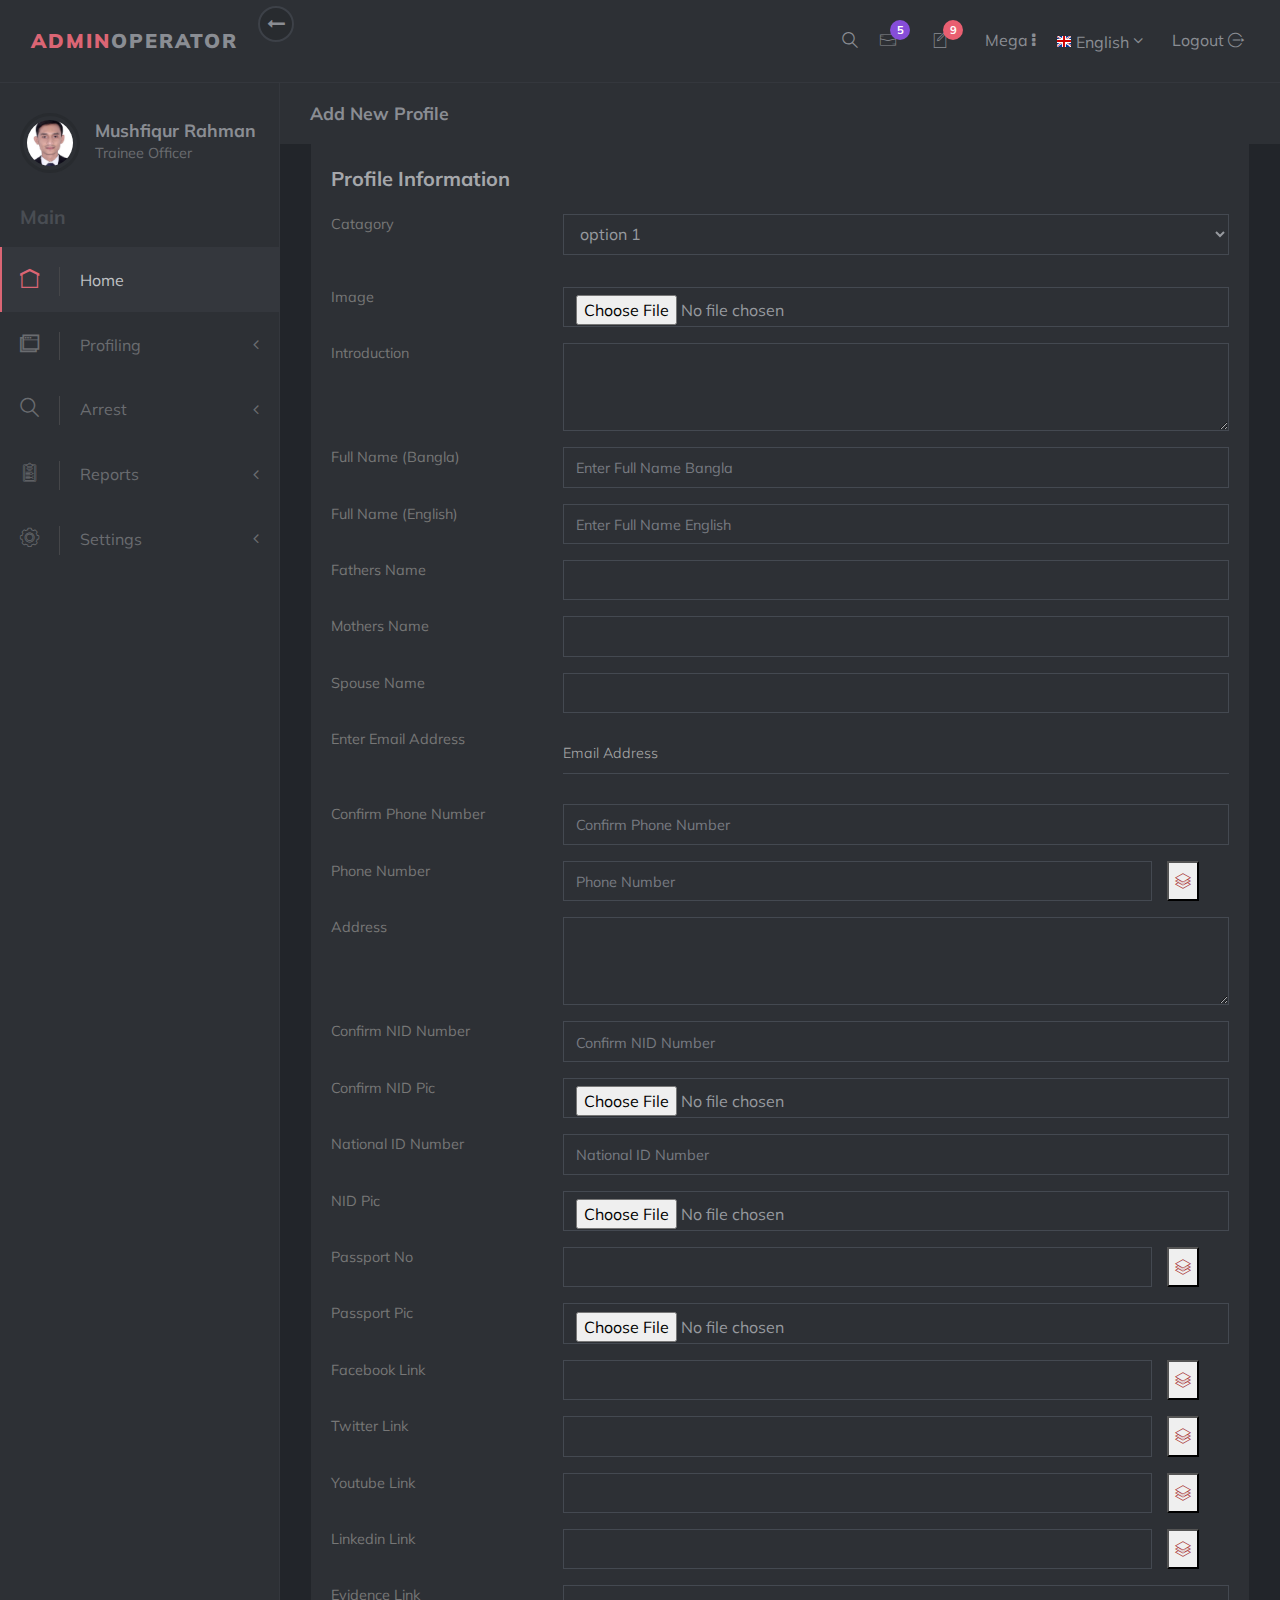
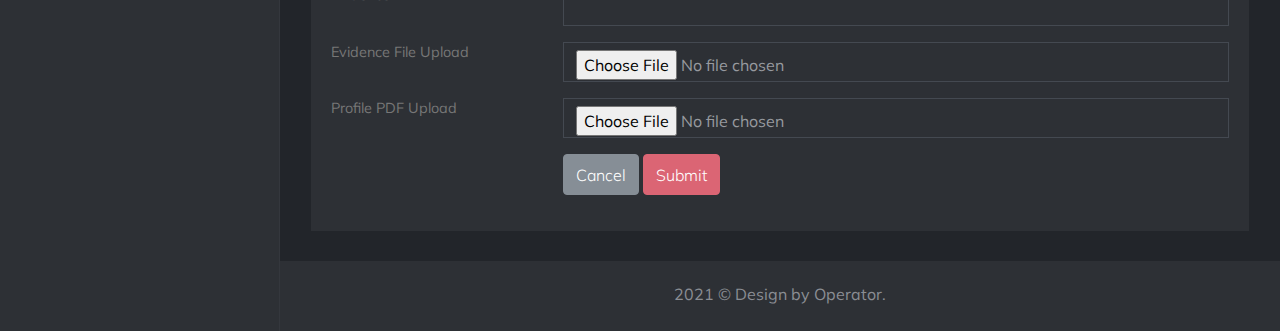
==== commit 8abb45dd: "Add files via upload" ====
--- a/forms.html
+++ b/forms.html
@@ -169,7 +169,7 @@
       </nav>
     </header>
     <div class="d-flex align-items-stretch">
-      <!-- Sidebar Navigation-->
+         <!-- Sidebar Navigation-->
       <nav id="sidebar">
         <!-- Sidebar Header-->
         <div class="sidebar-header d-flex align-items-center">
@@ -181,265 +181,80 @@
         </div>
         <!-- Sidebar Navidation Menus--><span class="heading">Main</span>
         <ul class="list-unstyled">
-          <li><a href="index.html"> <i class="icon-home"></i>Home </a></li>
-          <li><a href="tables.html"> <i class="icon-grid"></i>Tables </a></li>
-          <li><a href="charts.html"> <i class="fa fa-bar-chart"></i>Charts </a></li>
-          <li class="active"><a href="forms.html"> <i class="icon-padnote"></i>Forms </a></li>
-          <li><a href="#exampledropdownDropdown" aria-expanded="false" data-toggle="collapse"> <i class="icon-windows"></i>Example dropdown </a>
+          <li class="active"><a href="index.html"> <i class="icon-home"></i>Home </a></li>
+          <li><a href="#exampledropdownDropdown" aria-expanded="false" data-toggle="collapse"> <i class="icon-windows"></i>Profiling</a>
             <ul id="exampledropdownDropdown" class="collapse list-unstyled ">
-              <li><a href="#">Page</a></li>
-              <li><a href="#">Page</a></li>
-              <li><a href="#">Page</a></li>
+              <li><a href="forms.html">Add New Profiling</a></li>
+              <li><a href="#">Profile List</a></li>
+              <li><a href="#">Pending Profile</a></li>
             </ul>
           </li>
-          <li><a href="login.html"> <i class="icon-logout"></i>Login page </a></li>
-        </ul><span class="heading">Extras</span>
-        <ul class="list-unstyled">
-          <li> <a href="#"> <i class="icon-settings"></i>Demo </a></li>
-          <li> <a href="#"> <i class="icon-writing-whiteboard"></i>Demo </a></li>
-          <li> <a href="#"> <i class="icon-chart"></i>Demo </a></li>
-        </ul>
+          <li><a href="#exampledropdownDropdown1" aria-expanded="false" data-toggle="collapse"> <i class="icon-magnifying-glass-browser"></i>Arrest</a>
+            <ul id="exampledropdownDropdown1" class="collapse list-unstyled ">
+              <li><a href="add_arest_info.html">Add Arrest Info</a></li>
+              <li><a href="#">Arrest List</a></li>
+              
+            </ul>
+          </li>
+          <li><a href="#exampledropdownDropdown2" aria-expanded="false" data-toggle="collapse"> <i class="icon-padnote"></i>Reports</a>
+            <ul id="exampledropdownDropdown2" class="collapse list-unstyled "> 
+              <li><a href="#exampledropdownDropdown21" aria-expanded="false" data-toggle="collapse">Profiling Reports</a>
+                <ul id="exampledropdownDropdown21" class="collapse list-unstyled ">
+                <li><a href="#">Date to Date Report (Profiling)</a></li>
+                <li><a href="#">Organize Wise Report (Profiling)</a></li>
+                </ul>
+              </li>
+              <li><a href="#exampledropdownDropdown22" aria-expanded="false" data-toggle="collapse">Arrest Reports</a>
+                <ul id="exampledropdownDropdown22" class="collapse list-unstyled ">
+                <li><a href="#">Date to Date Report (Arrest)</a></li>
+                <li><a href="#">Organize Wise Report (Arrest)</a></li>
+                </ul>
+              </li>
+              <li><a href="#">All Over Reports</a></li>
+              <li><a href="#">Total Profile by (NTMC)</a></li>
+              <li><a href="#">Total Profile by (SMMC)</a></li>
+            </ul>
+          </li>
+          <li><a href="#exampledropdownDropdown3" aria-expanded="false" data-toggle="collapse"> <i class="icon-settings"></i>Settings</a>
+            <ul id="exampledropdownDropdown3" class="collapse list-unstyled ">
+              <li><a href="#">Users</a></li>
+              <li><a href="#">Menus</a></li>
+              <li><a href="#">Menu Access</a></li>
+              <li><a href="#">Function</a></li>
+              <li><a href="#">Function Access</a></li>
+              <li><a href="#">Role</a></li>
+              <li><a href="#">Organizations</a></li>
+              <li><a href="#">Categoris</a></li>
+            </ul>
+          </li>
+          
       </nav>
       <!-- Sidebar Navigation end-->
       <div class="page-content">
         <!-- Page Header-->
         <div class="page-header no-margin-bottom">
           <div class="container-fluid">
-            <h2 class="h5 no-margin-bottom">Basic forms</h2>
+            <h2 class="h5 no-margin-bottom">Add New Profile</h2>
           </div>
         </div>
         <!-- Breadcrumb-->
-        <div class="container-fluid">
+        <!-- <div class="container-fluid">
           <ul class="breadcrumb">
             <li class="breadcrumb-item"><a href="index.html">Home</a></li>
-            <li class="breadcrumb-item active">Basic forms        </li>
+            <li class="breadcrumb-item active">Add New Profile  </li>
           </ul>
-        </div>
+        </div> -->
         <section class="no-padding-top">
           <div class="container-fluid">
             <div class="row">
               <!-- Basic Form-->
-              <div class="col-lg-6">
+              <div class="col-lg-12">
                 <div class="block">
-                  <div class="title"><strong class="d-block">Basic Form</strong><span class="d-block">Lorem ipsum dolor sit amet consectetur.</span></div>
-                  <div class="block-body">
-                    <form>
-                      <div class="form-group">
-                        <label class="form-control-label">Email</label>
-                        <input type="email" placeholder="Email Address" class="form-control">
-                      </div>
-                      <div class="form-group">       
-                        <label class="form-control-label">Password</label>
-                        <input type="password" placeholder="Password" class="form-control">
-                      </div>
-                      <div class="form-group">       
-                        <input type="submit" value="Signin" class="btn btn-primary">
-                      </div>
-                    </form>
-                  </div>
-                </div>
-              </div>
-              <!-- Horizontal Form-->
-              <div class="col-lg-6">
-                <div class="block">
-                  <div class="title"><strong class="d-block">Horizontal Form</strong><span class="d-block">Lorem ipsum dolor sit amet consectetur.</span></div>
+                  <div class="title"><strong>Profile Information</strong></div>
                   <div class="block-body">
                     <form class="form-horizontal">
                       <div class="form-group row">
-                        <label class="col-sm-3 form-control-label">Email</label>
-                        <div class="col-sm-9">
-                          <input id="inputHorizontalSuccess" type="email" placeholder="Email Address" class="form-control form-control-success"><small class="form-text">Example help text that remains unchanged.</small>
-                        </div>
-                      </div>
-                      <div class="form-group row">
-                        <label class="col-sm-3 form-control-label">Password</label>
-                        <div class="col-sm-9">
-                          <input id="inputHorizontalWarning" type="password" placeholder="Pasword" class="form-control form-control-warning"><small class="form-text">Example help text that remains unchanged.</small>
-                        </div>
-                      </div>
-                      <div class="form-group row">       
-                        <div class="col-sm-9 offset-sm-3">
-                          <input type="submit" value="Signin" class="btn btn-primary">
-                        </div>
-                      </div>
-                    </form>
-                  </div>
-                </div>
-              </div>
-              <!-- Inline Form-->
-              <div class="col-lg-8">                           
-                <div class="block">
-                  <div class="title"><strong>Inline Form</strong></div>
-                  <div class="block-body">
-                    <form class="form-inline">
-                      <div class="form-group">
-                        <label for="inlineFormInput" class="sr-only">Name</label>
-                        <input id="inlineFormInput" type="text" placeholder="Jane Doe" class="mr-sm-3 form-control">
-                      </div>
-                      <div class="form-group">
-                        <label for="inlineFormInputGroup" class="sr-only">Username</label>
-                        <input id="inlineFormInputGroup" type="text" placeholder="Username" class="mr-sm-3 form-control form-control">
-                      </div>
-                      <div class="form-group">
-                        <input type="submit" value="Submit" class="btn btn-primary">
-                      </div>
-                    </form>
-                  </div>
-                </div>
-              </div>
-              <!-- Modal Form-->
-              <div class="col-lg-4">
-                <div class="block">
-                  <div class="title"><strong>Modal Form</strong></div>
-                  <div class="block-body text-center">
-                    <button type="button" data-toggle="modal" data-target="#myModal" class="btn btn-primary">Form in simple modal </button>
-                    <!-- Modal-->
-                    <div id="myModal" tabindex="-1" role="dialog" aria-labelledby="exampleModalLabel" aria-hidden="true" class="modal fade text-left">
-                      <div role="document" class="modal-dialog">
-                        <div class="modal-content">
-                          <div class="modal-header"><strong id="exampleModalLabel" class="modal-title">Signin Modal</strong>
-                            <button type="button" data-dismiss="modal" aria-label="Close" class="close"><span aria-hidden="true">×</span></button>
-                          </div>
-                          <div class="modal-body">
-                            <p>Lorem ipsum dolor sit amet consectetur.</p>
-                            <form>
-                              <div class="form-group">
-                                <label>Email</label>
-                                <input type="email" placeholder="Email Address" class="form-control">
-                              </div>
-                              <div class="form-group">       
-                                <label>Password</label>
-                                <input type="password" placeholder="Password" class="form-control">
-                              </div>
-                              <div class="form-group">       
-                                <input type="submit" value="Signin" class="btn btn-primary">
-                              </div>
-                            </form>
-                          </div>
-                          <div class="modal-footer">
-                            <button type="button" data-dismiss="modal" class="btn btn-secondary">Close</button>
-                            <button type="button" class="btn btn-primary">Save changes</button>
-                          </div>
-                        </div>
-                      </div>
-                    </div>
-                  </div>
-                </div>
-              </div>
-              <!-- Form Elements -->
-              <div class="col-lg-12">
-                <div class="block">
-                  <div class="title"><strong>All form elements</strong></div>
-                  <div class="block-body">
-                    <form class="form-horizontal">
-                      <div class="form-group row">
-                        <label class="col-sm-3 form-control-label">Normal</label>
-                        <div class="col-sm-9">
-                          <input type="text" class="form-control">
-                        </div>
-                      </div>
-                      <div class="line"></div>
-                      <div class="form-group row">
-                        <label class="col-sm-3 form-control-label">Help text</label>
-                        <div class="col-sm-9">
-                          <input type="text" class="form-control"><small class="help-block-none">A block of help text that breaks onto a new line and may extend beyond one line.</small>
-                        </div>
-                      </div>
-                      <div class="line"></div>
-                      <div class="form-group row">
-                        <label class="col-sm-3 form-control-label">Password</label>
-                        <div class="col-sm-9">
-                          <input type="password" name="password" class="form-control">
-                        </div>
-                      </div>
-                      <div class="line"></div>
-                      <div class="form-group row">
-                        <label class="col-sm-3 form-control-label">Placeholder</label>
-                        <div class="col-sm-9">
-                          <input type="text" placeholder="placeholder" class="form-control">
-                        </div>
-                      </div>
-                      <div class="line"></div>
-                      <div class="form-group row">
-                        <label class="col-sm-3 form-control-label">Disabled</label>
-                        <div class="col-sm-9">
-                          <input type="text" disabled="" placeholder="Disabled input here..." class="form-control">
-                        </div>
-                      </div>
-                      <div class="line"></div>
-                      <div class="form-group row">
-                        <label class="col-sm-3 form-control-label">Checkboxes and radios <br><small class="text-primary">Normal Bootstrap elements</small></label>
-                        <div class="col-sm-9">
-                          <div>
-                            <input id="option" type="checkbox" value="">
-                            <label for="option">Option one is this and that—be sure to include why it's great</label>
-                          </div>
-                          <div>
-                            <input id="optionsRadios1" type="radio" checked="" value="option1" name="optionsRadios">
-                            <label for="optionsRadios1">Option one is this and that be sure to include why it's great</label>
-                          </div>
-                          <div>
-                            <input id="optionsRadios2" type="radio" value="option2" name="optionsRadios">
-                            <label for="optionsRadios2">Option two can be something else and selecting it will deselect option one</label>
-                          </div>
-                        </div>
-                      </div>
-                      <div class="line"></div>
-                      <div class="form-group row">
-                        <label class="col-sm-3 form-control-label">Inline checkboxes</label>
-                        <div class="col-sm-9">
-                          <label class="checkbox-inline">
-                            <input id="inlineCheckbox1" type="checkbox" value="option1"> a
-                          </label>
-                          <label class="checkbox-inline">
-                            <input id="inlineCheckbox2" type="checkbox" value="option2"> b
-                          </label>
-                          <label class="checkbox-inline">
-                            <input id="inlineCheckbox3" type="checkbox" value="option3"> c
-                          </label>
-                        </div>
-                      </div>
-                      <div class="line"></div>
-                      <div class="form-group row">
-                        <label class="col-sm-3 form-control-label">Checkboxes &amp; radios <br><small class="text-primary">Custom elements</small></label>
-                        <div class="col-sm-9">
-                          <div class="i-checks">
-                            <input id="checkboxCustom1" type="checkbox" value="" class="checkbox-template">
-                            <label for="checkboxCustom1">Option one</label>
-                          </div>
-                          <div class="i-checks">
-                            <input id="checkboxCustom2" type="checkbox" value="" checked="" class="checkbox-template">
-                            <label for="checkboxCustom2">Option two checked</label>
-                          </div>
-                          <div class="i-checks">
-                            <input id="checkboxCustom" type="checkbox" value="" disabled="" checked="" class="checkbox-template">
-                            <label for="checkboxCustom">Option three checked and disabled</label>
-                          </div>
-                          <div class="i-checks">
-                            <input id="checkboxCustom3" type="checkbox" value="" disabled="" class="checkbox-template">
-                            <label for="checkboxCustom3">Option four disabled</label>
-                          </div>
-                          <div class="i-checks">
-                            <input id="radioCustom1" type="radio" value="option1" name="a" class="radio-template">
-                            <label for="radioCustom1">Option one</label>
-                          </div>
-                          <div class="i-checks">
-                            <input id="radioCustom2" type="radio" checked="" value="option2" name="a" class="radio-template">
-                            <label for="radioCustom2">Option two checked</label>
-                          </div>
-                          <div class="i-checks">
-                            <input id="radioCustom3" type="radio" disabled="" checked="" value="option2" class="radio-template">
-                            <label for="radioCustom3">Option three checked and disabled</label>
-                          </div>
-                          <div class="i-checks">
-                            <input id="radioCustom4" type="radio" disabled="" name="a" class="radio-template">
-                            <label for="radioCustom4">Option four disabled</label>
-                          </div>
-                        </div>
-                      </div>
-                      <div class="line"></div>
-                      <div class="form-group row">
-                        <label class="col-sm-3 form-control-label">Select</label>
+                        <label class="col-sm-3 form-control-label">Catagory</label>
                         <div class="col-sm-9">
                           <select name="account" class="form-control mb-3 mb-3">
                             <option>option 1</option>
@@ -448,195 +263,182 @@
                             <option>option 4</option>
                           </select>
                         </div>
-                        <div class="col-sm-9 ml-auto">
-                          <select multiple="" class="form-control">
-                            <option>option 1</option>
-                            <option>option 2</option>
-                            <option>option 3</option>
-                            <option>option 4</option>
-                          </select>
-                        </div>
-                      </div>
-                      <div class="line"></div>
-                      <div class="form-group row has-success">
-                        <label class="col-sm-3 form-control-label">Input with success</label>
-                        <div class="col-sm-9">
-                          <input type="text" class="form-control is-valid">
-                        </div>
-                      </div>
-                      <div class="line"></div>
-                      <div class="form-group row has-danger">
-                        <label class="col-sm-3 form-control-label">Input with error</label>
-                        <div class="col-sm-9">
-                          <input type="text" class="form-control is-invalid">
-                          <div class="invalid-feedback">Please provide your name.</div>
-                        </div>
-                      </div>
-                      <div class="line"></div>
-                      <div class="form-group row">
-                        <label class="col-sm-3 form-control-label">Control sizing</label>
-                        <div class="col-sm-9">
-                          <div class="form-group">
-                            <input type="text" placeholder=".input-lg" class="form-control form-control-lg">
-                          </div>
-                          <div class="form-group">
-                            <input type="text" placeholder="Default input" class="form-control">
-                          </div>
-                          <div class="form-group">
-                            <input type="text" placeholder=".input-sm" class="form-control form-control-sm">
-                          </div>
-                        </div>
-                      </div>
-                      <div class="line"></div>
-                      <div class="form-group row">
-                        <label class="col-sm-3 form-control-label">Column sizing</label>
-                        <div class="col-sm-9">
-                          <div class="row">
-                            <div class="col-md-3">
-                              <input type="text" placeholder=".col-md-3" class="form-control">
-                            </div>
-                            <div class="col-md-4">
-                              <input type="text" placeholder=".col-md-4" class="form-control">
-                            </div>
-                            <div class="col-md-5">
-                              <input type="text" placeholder=".col-md-5" class="form-control">
-                            </div>
-                          </div>
-                        </div>
-                      </div>
-                      <div class="line"> </div>
+                      </div>
+                      <div class="form-group row">
+                        <label class="col-sm-3 form-control-label" for="customFile">Image</label>
+                        <div class="col-sm-9">
+                          <input type="file" class="form-control" id="customFile">
+                        </div>
+                      </div>
+                      <div class="form-group row">
+                        <label class="col-sm-3 form-control-label" for="customFile">Introduction</label>
+                        <div class="col-sm-9">
+                        <textarea class="form-control" id="exampleFormControlTextarea1" rows="3"></textarea>
+                        </div>
+                      </div>
+                      <div class="line"></div>
+                      <div class="form-group row">
+                        <label class="col-sm-3 form-control-label">Full Name (Bangla)</label>
+                        <div class="col-sm-9">
+                          <input type="text" class="form-control" placeholder="Enter Full Name Bangla">
+                        </div>
+                      </div>
+                      <div class="form-group row">
+                        <label class="col-sm-3 form-control-label">Full Name (English)</label>
+                        <div class="col-sm-9">
+                          <input type="text" class="form-control" placeholder="Enter Full Name English">
+                        </div>
+                      </div>
+                      <div class="form-group row">
+                        <label class="col-sm-3 form-control-label">Fathers Name</label>
+                        <div class="col-sm-9">
+                          <input type="text" class="form-control">
+                        </div>
+                      </div>
+                      <div class="form-group row">
+                        <label class="col-sm-3 form-control-label">Mothers Name</label>
+                        <div class="col-sm-9">
+                          <input type="text" class="form-control">
+                        </div>
+                      </div>
+                      <div class="form-group row">
+                        <label class="col-sm-3 form-control-label">Spouse Name</label>
+                        <div class="col-sm-9">
+                          <input type="text" class="form-control">
+                        </div> 
+                      </div>
                       <div class="row">
-                        <label class="col-sm-3 form-control-label">Material Inputs</label>
-                        <div class="col-sm-9">
-                          <div class="form-group-material">
-                            <input id="register-username" type="text" name="registerUsername" required class="input-material">
-                            <label for="register-username" class="label-material">Username</label>
-                          </div>
+                        <label class="col-sm-3 form-control-label">Enter Email Address</label>
+                        <div class="col-sm-9">
                           <div class="form-group-material">
                             <input id="register-email" type="email" name="registerEmail" required class="input-material">
-                            <label for="register-email" class="label-material">Email Address      </label>
+                            <label for="register-email" class="label-material">Email Address</label>
                           </div>
-                          <div class="form-group-material">
-                            <input id="register-password" type="password" name="registerPassword" required class="input-material">
-                            <label for="register-password" class="label-material">Password        </label>
-                          </div>
-                        </div>
-                      </div>
-                      <div class="line"></div>
-                      <div class="form-group row">
-                        <label class="col-sm-3 form-control-label">Input groups</label>
-                        <div class="col-sm-9">
-                          <div class="form-group">
-                            <div class="input-group">
-                              <div class="input-group-prepend"><span class="input-group-text">@</span></div>
-                              <input type="text" placeholder="Username" class="form-control">
-                            </div>
-                          </div>
-                          <div class="form-group">
-                            <div class="input-group">
-                              <input type="text" class="form-control">
-                              <div class="input-group-append"><span class="input-group-text">.00</span></div>
-                            </div>
-                          </div>
-                          <div class="form-group">
-                            <div class="input-group">
-                              <div class="input-group-prepend"><span class="input-group-text">$</span></div>
-                              <input type="text" class="form-control">
-                              <div class="input-group-append"><span class="input-group-text">.00</span></div>
-                            </div>
-                          </div>
-                          <div class="form-group">
-                            <div class="input-group">
-                              <div class="input-group-prepend">
-                                <div class="input-group-text">
-                                  <input type="checkbox">
-                                </div>
-                              </div>
-                              <input type="text" class="form-control">
-                            </div>
-                          </div>
-                          <div class="form-group">
-                            <div class="input-group">
-                              <div class="input-group-prepend">
-                                <div class="input-group-text">
-                                  <input type="checkbox" class="checkbox-template">
-                                </div>
-                              </div>
-                              <input type="text" class="form-control">
-                            </div>
-                          </div>
-                          <div class="form-group">
-                            <div class="input-group">
-                              <div class="input-group-prepend">
-                                <div class="input-group-text">
-                                  <input type="radio">
-                                </div>
-                              </div>
-                              <input type="text" class="form-control">
-                            </div>
-                          </div>
-                          <div class="form-group">
-                            <div class="input-group">
-                              <div class="input-group-prepend">
-                                <div class="input-group-text">
-                                  <input type="radio" class="radio-template">
-                                </div>
-                              </div>
-                              <input type="text" class="form-control">
-                            </div>
-                          </div>
-                        </div>
-                      </div>
-                      <div class="line"></div>
-                      <div class="form-group row">
-                        <label class="col-sm-3 form-control-label">Button addons</label>
-                        <div class="col-sm-9">
-                          <div class="form-group">
-                            <div class="input-group">
-                              <div class="input-group-prepend">
-                                <button type="button" class="btn btn-primary">Go!</button>
-                              </div>
-                              <input type="text" class="form-control">
-                            </div>
-                          </div>
-                          <div class="form-group">
-                            <div class="input-group">
-                              <input type="text" class="form-control">
-                              <div class="input-group-append">
-                                <button type="button" class="btn btn-primary">Go!</button>
-                              </div>
-                            </div>
-                          </div>
-                        </div>
-                      </div>
-                      <div class="line"></div>
-                      <div class="form-group row">
-                        <label class="col-sm-3 form-control-label">With dropdowns</label>
-                        <div class="col-sm-9">
-                          <div class="input-group">
-                            <div class="input-group-prepend">
-                              <button data-toggle="dropdown" type="button" class="btn btn-outline-secondary dropdown-toggle">Action <span class="caret"></span></button>
-                              <div class="dropdown-menu"><a href="#" class="dropdown-item">Action</a><a href="#" class="dropdown-item">Another action</a><a href="#" class="dropdown-item">Something else here</a>
-                                <div class="dropdown-divider"></div><a href="#" class="dropdown-item">Separated link</a>
-                              </div>
-                            </div>
+                        </div>
+                      </div>
+                      <div class="line"></div>
+                      <div class="form-group row">
+                        <label class="col-sm-3 form-control-label">Confirm Phone Number</label>
+                        <div class="col-sm-9">
+                          <input type="number" name="number" placeholder="Confirm Phone Number" class="form-control">
+                        </div>
+                      </div>
+                      <div class="form-group row">
+                        <label class="col-sm-3 form-control-label">Phone Number</label>
+                        <div class="col-sm-8">
+                          <input type="number" name="number" placeholder="Phone Number" class="form-control">
+                        </div>
+                        <button><div class="icon" style="color: brown"><i class="icon-layers"></i></div></button>
+                      </div>
+                      <div class="line"></div>
+                      <div class="form-group row">
+                        <label class="col-sm-3 form-control-label" for="customFile">Address</label>
+                        <div class="col-sm-9">
+                        <textarea class="form-control" id="exampleFormControlTextarea1" rows="3"></textarea>
+                        </div>
+                      </div>
+                      <div class="line"></div>
+                      <div class="form-group row">
+                        <label class="col-sm-3 form-control-label">Confirm NID Number</label>
+                        <div class="col-sm-9">
+                          <input type="number" name="number" placeholder="Confirm NID Number" class="form-control">
+                        </div>
+                      </div>
+                      <div class="line"></div>
+                      <div class="form-group row">
+                        <label class="col-sm-3 form-control-label" for="customFile">Confirm NID Pic</label>
+                        <div class="col-sm-9">
+                          <input type="file" class="form-control" id="customFile">
+                        </div>
+                      </div>
+                      <div class="line"></div>
+                      <div class="form-group row">
+                        <label class="col-sm-3 form-control-label">National ID Number</label>
+                        <div class="col-sm-9">
+                          <input type="number" name="number" placeholder="National ID Number" class="form-control">
+                        </div>
+                      </div>
+                      <div class="line"></div>
+                      <div class="form-group row">
+                        <label class="col-sm-3 form-control-label" for="customFile">NID Pic</label>
+                        <div class="col-sm-9">
+                          <input type="file" class="form-control" id="customFile">
+                        </div>
+                      </div>
+                      <div class="line"></div>
+                      <div class="form-group row">
+                        <label class="col-sm-3 form-control-label">Passport No</label>
+                        <div class="col-sm-8">
+                          <input type="text" class="form-control">
+                        </div> 
+                        <button><div class="icon" style="color: brown"><i class="icon-layers"></i></div></button>
+                      </div>
+                      <div class="line"></div>
+                      <div class="form-group row">
+                        <label class="col-sm-3 form-control-label" for="customFile">Passport Pic</label>
+                        <div class="col-sm-9">
+                          <input type="file" class="form-control" id="customFile">
+                        </div>
+                      </div>
+                        <div class="line"></div>
+                        <div class="form-group row">
+                          <label class="col-sm-3 form-control-label">Facebook Link</label> 
+                          <div class="col-sm-8">
+                            <input type="text" class="form-control">
+                          </div> 
+                          <button><div class="icon" style="color: brown"><i class="icon-layers"></i></div></button>
+                        </div>
+                      <div class="line"></div>
+                        <div class="form-group row">
+                          <label class="col-sm-3 form-control-label">Twitter Link</label> 
+                          <div class="col-sm-8">
+                            <input type="text" class="form-control">
+                          </div> 
+                          <button><div class="icon" style="color: brown"><i class="icon-layers"></i></div></button>
+                        </div>
+                        <div class="line"></div>
+                        <div class="form-group row">
+                          <label class="col-sm-3 form-control-label">Youtube Link</label> 
+                          <div class="col-sm-8">
                             <input type="text" class="form-control">
                           </div>
-                        </div>
-                      </div>
-                      <div class="line"></div>
+                          <button><div class="icon" style="color: brown"><i class="icon-layers"></i></div></button> 
+                        </div>
+                        <div class="line"></div>
+                        <div class="form-group row">
+                          <label class="col-sm-3 form-control-label">Linkedin Link</label> 
+                          <div class="col-sm-8">
+                            <input type="text" class="form-control">
+                          </div>
+                          <button><div class="icon" style="color: brown"><i class="icon-layers"></i></div></button> 
+                        </div>
+                        <div class="line"></div>
+                        <div class="form-group row">
+                          <label class="col-sm-3 form-control-label">Evidence Link</label> 
+                          <div class="col-sm-9">
+                            <input type="text" class="form-control">
+                          </div> 
+                        </div>
+                        <div class="form-group row">
+                          <label class="col-sm-3 form-control-label" for="customFile">Evidence File Upload</label>
+                          <div class="col-sm-9">
+                            <input type="file" class="form-control" id="customFile">
+                          </div>
+                        </div>
+                        <div class="form-group row">
+                          <label class="col-sm-3 form-control-label" for="customFile">Profile PDF Upload</label>
+                          <div class="col-sm-9">
+                            <input type="file" class="form-control" id="customFile">
+                          </div>
+                        </div>
+                        <div class="line"></div>
                       <div class="form-group row">
                         <div class="col-sm-9 ml-auto">
                           <button type="submit" class="btn btn-secondary">Cancel</button>
-                          <button type="submit" class="btn btn-primary">Save changes</button>
-                        </div>
-                      </div>
-                    </form>
-                  </div>
-                </div>
-              </div>
-            </div>
-          </div>
+                          <button type="submit" class="btn btn-primary">Submit</button>
+                        </div>
+
+                     
         </section>
         <footer class="footer">
           <div class="footer__block block no-margin-bottom">
